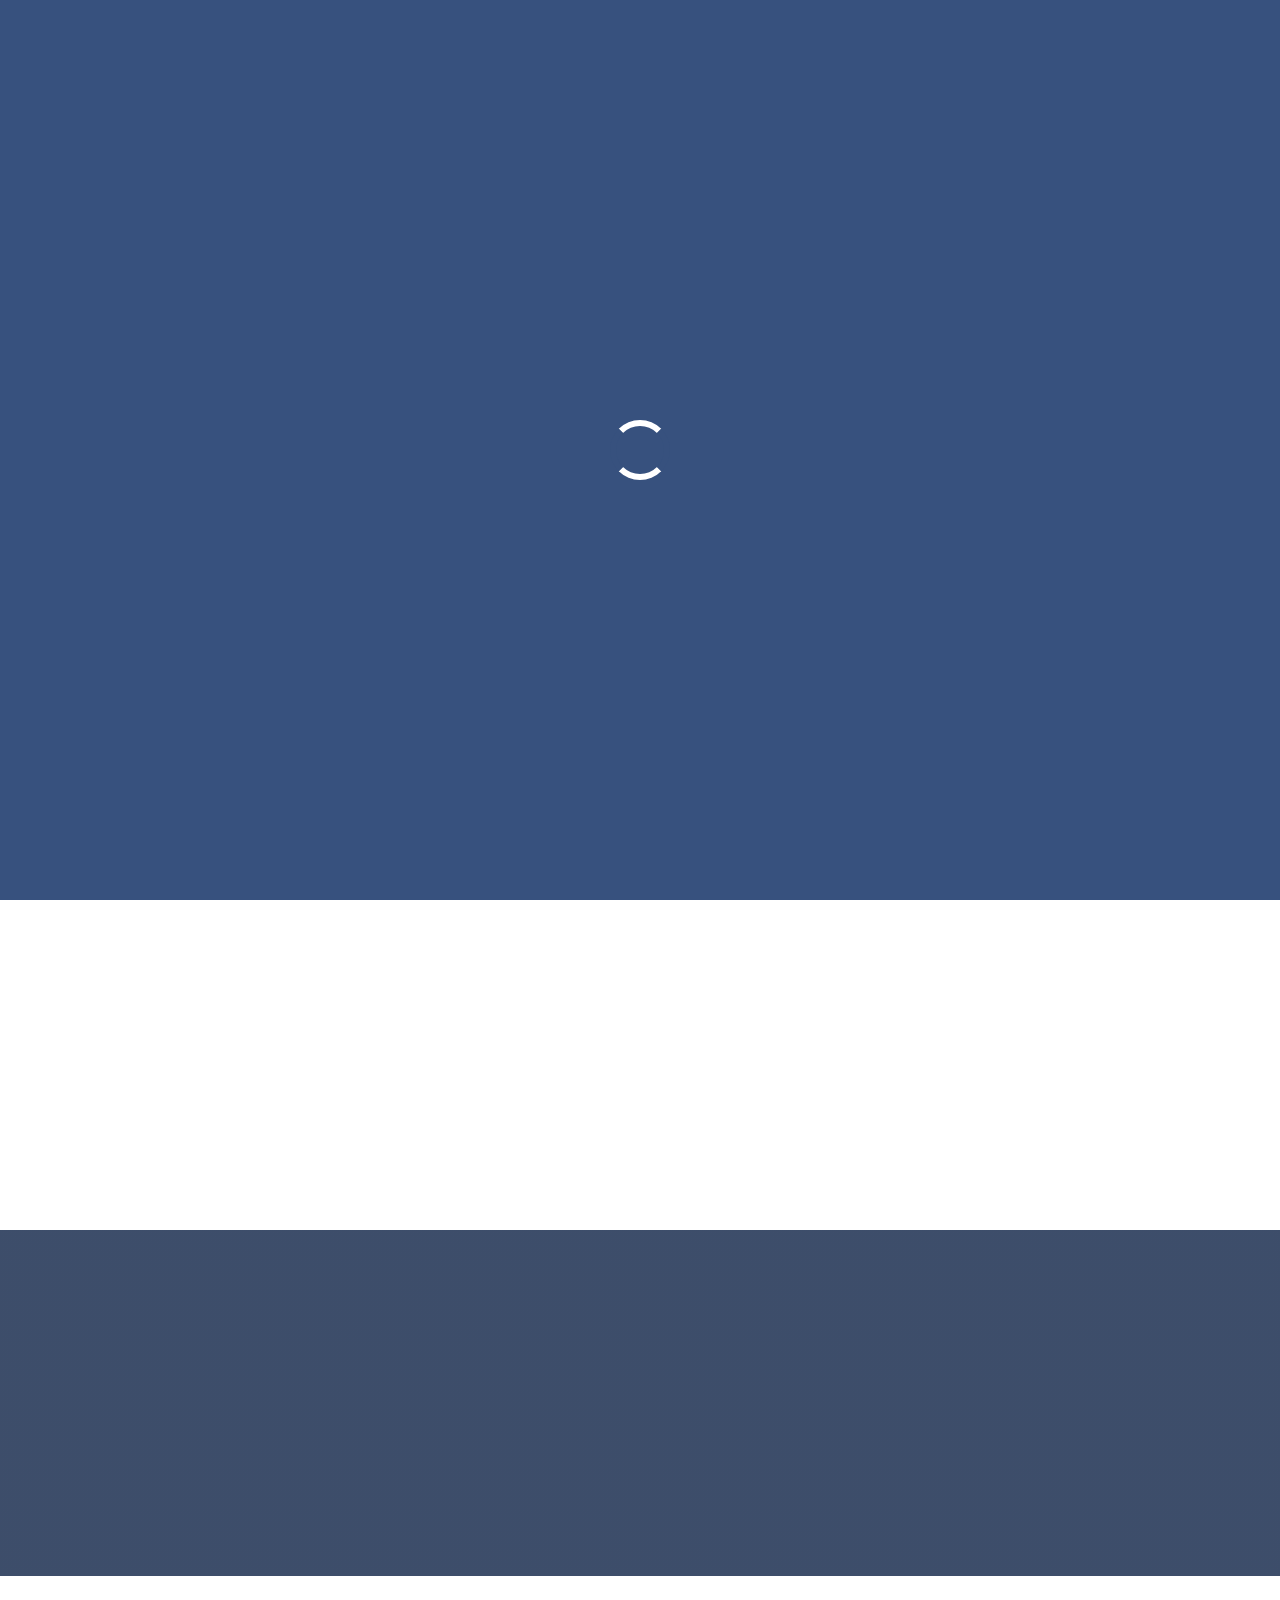
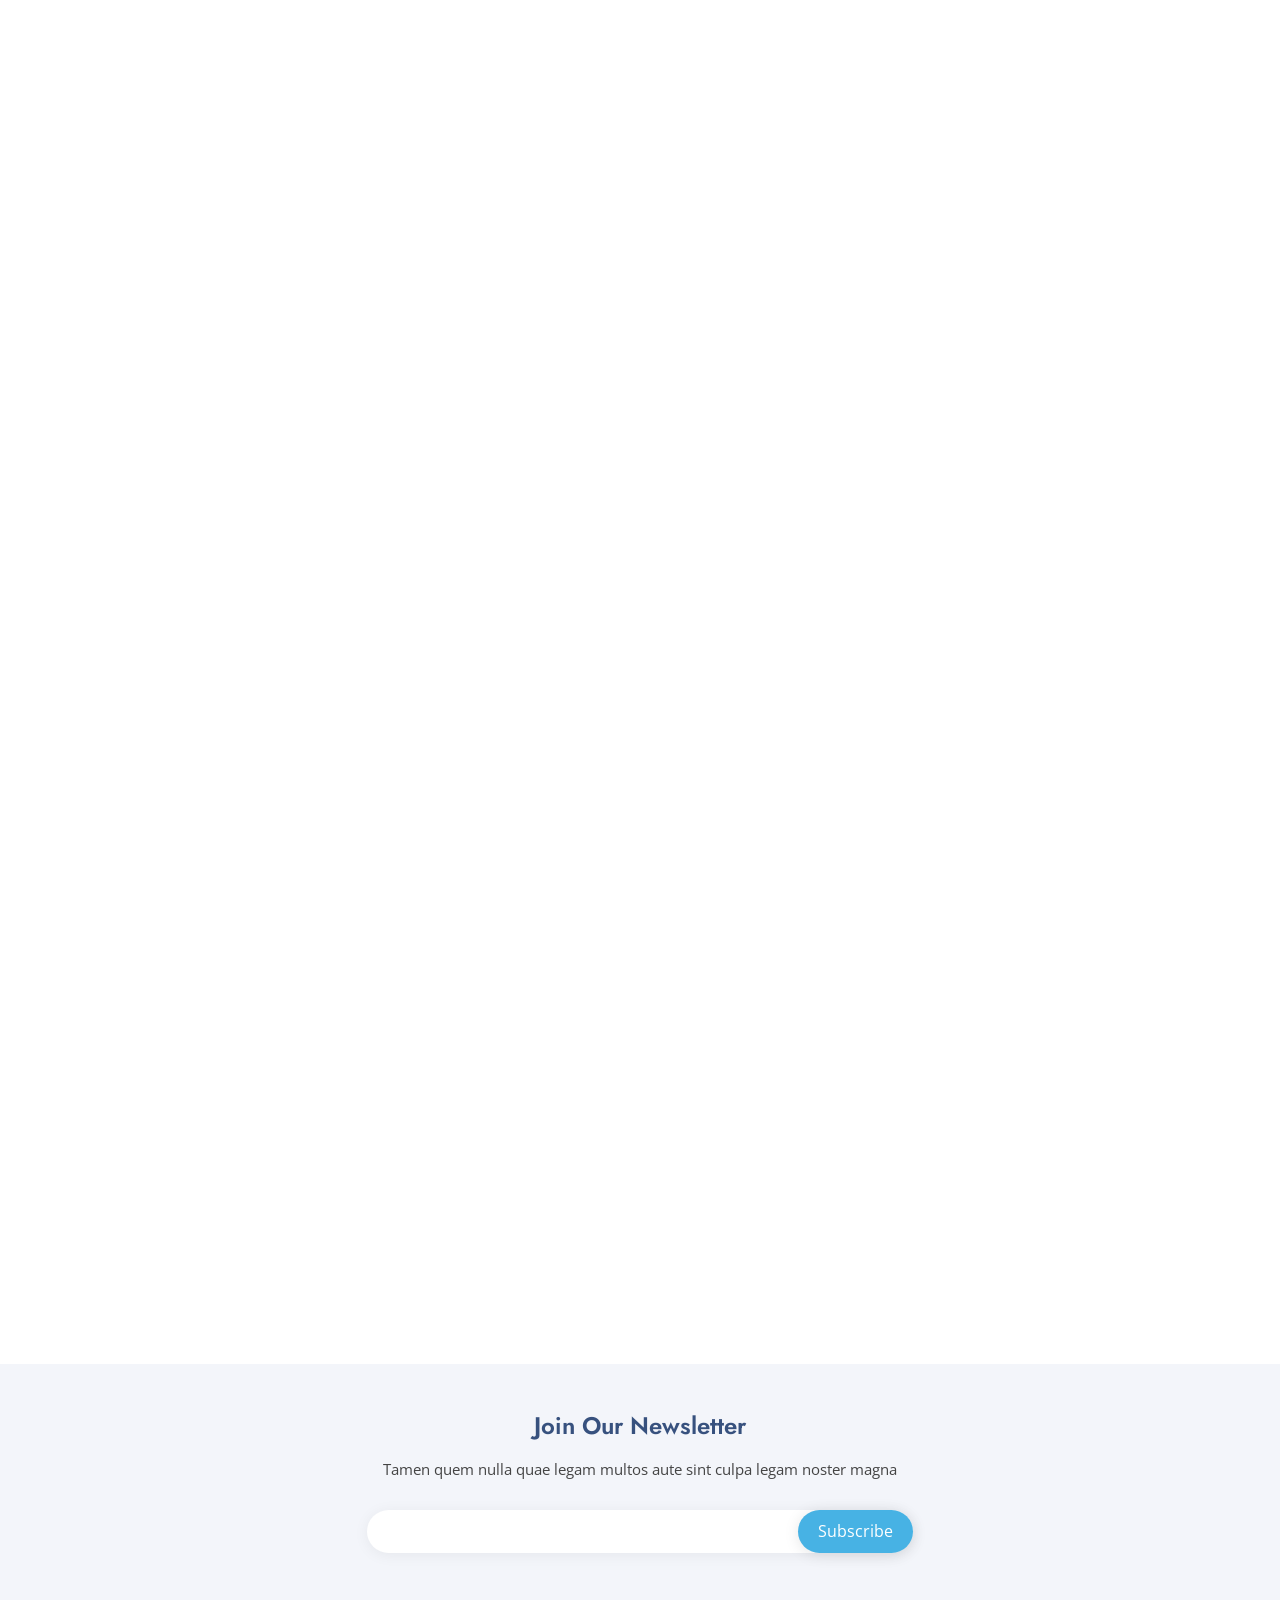
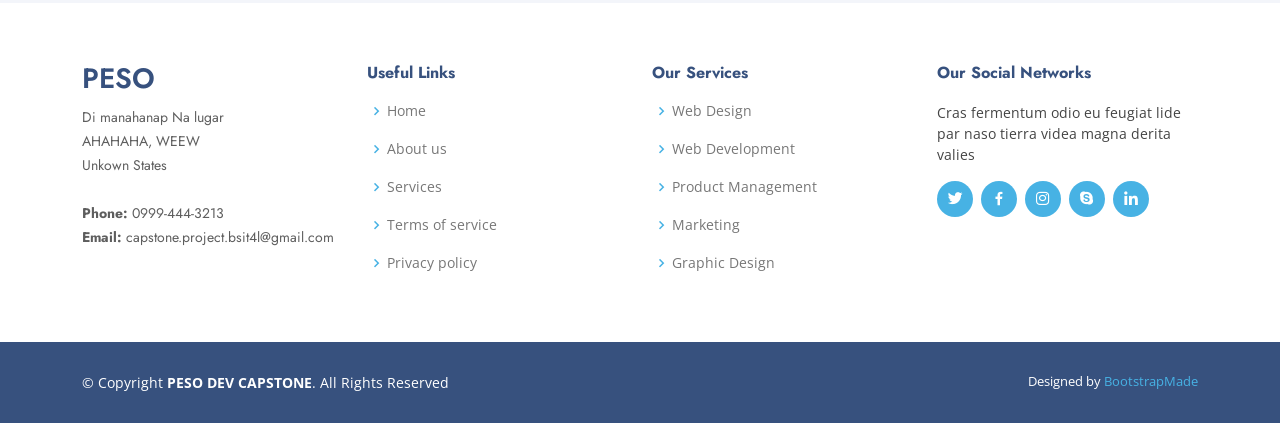
==== unavailable.html @ c83839ee "TestingPage Site Maintenance" ====
<!DOCTYPE html>
<html lang="en">

<head>
  <meta charset="utf-8">
  <meta content="width=device-width, initial-scale=1.0" name="viewport">

  <title>Peso Testing</title>
  <meta content="" name="description">
  <meta content="" name="keywords">

  <!-- Favicons -->
  <link href="assets/img/favicon.png" rel="icon">
  <link href="assets/img/apple-touch-icon.png" rel="apple-touch-icon">

  <!-- Google Fonts -->
  <link href="https://fonts.googleapis.com/css?family=Open+Sans:300,300i,400,400i,600,600i,700,700i|Jost:300,300i,400,400i,500,500i,600,600i,700,700i|Poppins:300,300i,400,400i,500,500i,600,600i,700,700i" rel="stylesheet">

  <!-- Vendor CSS Files -->
  <link href="assets/vendor/aos/aos.css" rel="stylesheet">
  <link href="assets/vendor/bootstrap/css/bootstrap.min.css" rel="stylesheet">
  <link href="assets/vendor/bootstrap-icons/bootstrap-icons.css" rel="stylesheet">
  <link href="assets/vendor/boxicons/css/boxicons.min.css" rel="stylesheet">
  <link href="assets/vendor/glightbox/css/glightbox.min.css" rel="stylesheet">
  <link href="assets/vendor/remixicon/remixicon.css" rel="stylesheet">
  <link href="assets/vendor/swiper/swiper-bundle.min.css" rel="stylesheet">

  <!-- Template Main CSS File -->
  <link href="assets/css/style.css" rel="stylesheet">

  <!-- =======================================================
  * Template Name: Arsha
  * Updated: Sep 18 2023 with Bootstrap v5.3.2
  * Template URL: https://bootstrapmade.com/arsha-free-bootstrap-html-template-corporate/
  * Author: BootstrapMade.com
  * License: https://bootstrapmade.com/license/
  ======================================================== -->
</head>

<body>

  <!-- ======= Header ======= -->
  <header id="header" class="fixed-top ">
    <div class="container d-flex align-items-center">

      <h1 class="logo me-auto"><a href="index.html">Peso Testing Ground</a></h1>
      <!-- Uncomment below if you prefer to use an image logo -->
      <!-- <a href="index.html" class="logo me-auto"><img src="assets/img/logo.png" alt="" class="img-fluid"></a>-->

      <nav id="navbar" class="navbar">
        <ul>
          <li><a class="nav-link scrollto active" href="#hero">Home</a></li>
          <li><a class="nav-link scrollto" href="#about">About</a></li>
          <li><a class="nav-link   scrollto" href="#portfolio">Portfolio</a></li>
          <li><a class="nav-link scrollto" href="#team">Team</a></li>
          <li><a class="getstarted scrollto" href="#about">Get Started</a></li>
        </ul>
        <i class="bi bi-list mobile-nav-toggle"></i>
      </nav><!-- .navbar -->

    </div>
  </header><!-- End Header -->

  <!-- ======= Hero Section ======= -->
  <section id="hero" class="d-flex align-items-center">

    <div class="container">
      <div class="row">
        <div class="col-lg-6 d-flex flex-column justify-content-center pt-4 pt-lg-0 order-2 order-lg-1" data-aos="fade-up" data-aos-delay="200">
          <h1>Better Solutions For Your Application</h1>
          <h2>Were Jobs Finds You</h2>
          <div class="d-flex justify-content-center justify-content-lg-start">
			<a href="assets/app/Peso.apk" class="btn-get-started scrollto">Download</a>
            <!-- <a href="https://www.youtube.com/watch?v=jDDaplaOz7Q" class="glightbox btn-watch-video"><i class="bi bi-play-circle"></i><span>Watch Video</span></a> -->
          </div>
        </div>
        <div class="col-lg-6 order-1 order-lg-2 hero-img" data-aos="zoom-in" data-aos-delay="200">
          <img src="assets/img/hero-img.png" class="img-fluid animated" alt="">
        </div>
      </div>
    </div>

  </section><!-- End Hero -->

  <main id="main">

    <!-- ======= Clients Section ======= -->
    <section id="clients" class="clients section-bg">
      <div class="container">

        <div class="row" data-aos="zoom-in">

          <div class="col-lg-2 col-md-4 col-6 d-flex align-items-center justify-content-center">
            <img src="assets/img/clients/client-1.png" class="img-fluid" alt="">
          </div>

          <div class="col-lg-2 col-md-4 col-6 d-flex align-items-center justify-content-center">
            <img src="assets/img/clients/client-2.png" class="img-fluid" alt="">
          </div>

          <div class="col-lg-2 col-md-4 col-6 d-flex align-items-center justify-content-center">
            <img src="assets/img/clients/client-3.png" class="img-fluid" alt="">
          </div>

          <div class="col-lg-2 col-md-4 col-6 d-flex align-items-center justify-content-center">
            <img src="assets/img/clients/client-4.png" class="img-fluid" alt="">
          </div>

          <div class="col-lg-2 col-md-4 col-6 d-flex align-items-center justify-content-center">
            <img src="assets/img/clients/client-5.png" class="img-fluid" alt="">
          </div>

          <div class="col-lg-2 col-md-4 col-6 d-flex align-items-center justify-content-center">
            <img src="assets/img/clients/client-6.png" class="img-fluid" alt="">
          </div>

        </div>

      </div>
    </section><!-- End Cliens Section -->

    <!-- ======= About Us Section ======= -->
    <section id="about" class="about">
      <div class="container" data-aos="fade-up">

        <div class="section-title">
          <h2>About Us</h2>
        </div>

        <div class="row content">
          <div class="col-lg-6">
            <p>
              Lorem ipsum dolor sit amet, consectetur adipiscing elit, sed do eiusmod tempor incididunt ut labore et dolore
              magna aliqua.
            </p>
            <ul>
              <li><i class="ri-check-double-line"></i> Ullamco laboris nisi ut aliquip ex ea commodo consequat</li>
              <li><i class="ri-check-double-line"></i> Duis aute irure dolor in reprehenderit in voluptate velit</li>
              <li><i class="ri-check-double-line"></i> Ullamco laboris nisi ut aliquip ex ea commodo consequat</li>
            </ul>
          </div>
          <div class="col-lg-6 pt-4 pt-lg-0">
            <p>
              Ullamco laboris nisi ut aliquip ex ea commodo consequat. Duis aute irure dolor in reprehenderit in voluptate
              velit esse cillum dolore eu fugiat nulla pariatur. Excepteur sint occaecat cupidatat non proident, sunt in
              culpa qui officia deserunt mollit anim id est laborum.
            </p>
            <a href="#" class="btn-learn-more">Learn More</a>
          </div>
        </div>

      </div>
    </section><!-- End About Us Section -->

    <!-- ======= Cta Section ======= -->
    <section id="cta" class="cta">
      <div class="container" data-aos="zoom-in">

        <div class="row">
          <div class="col-lg-9 text-center text-lg-start">
            <h3>Call To Action</h3>
            <p> Duis aute irure dolor in reprehenderit in voluptate velit esse cillum dolore eu fugiat nulla pariatur. Excepteur sint occaecat cupidatat non proident, sunt in culpa qui officia deserunt mollit anim id est laborum.</p>
          </div>
          <div class="col-lg-3 cta-btn-container text-center">
            <a class="cta-btn align-middle" href="#">Call To Action</a>
          </div>
        </div>

      </div>
    </section><!-- End Cta Section -->

    <!-- ======= Portfolio Section ======= -->
    <section id="portfolio" class="portfolio">
      <div class="container" data-aos="fade-up">

        <div class="section-title">
          <h2>Portfolio</h2>
          <p>Magnam dolores commodi suscipit. Necessitatibus eius consequatur ex aliquid fuga eum quidem. Sit sint consectetur velit. Quisquam quos quisquam cupiditate. Et nemo qui impedit suscipit alias ea. Quia fugiat sit in iste officiis commodi quidem hic quas.</p>
        </div>

        <ul id="portfolio-flters" class="d-flex justify-content-center" data-aos="fade-up" data-aos-delay="100">
          <li data-filter="*" class="filter-active">All</li>
          <li data-filter=".filter-app">App</li>
          <li data-filter=".filter-card">Card</li>
          <li data-filter=".filter-web">Web</li>
        </ul>

        <div class="row portfolio-container" data-aos="fade-up" data-aos-delay="200">

          <div class="col-lg-4 col-md-6 portfolio-item filter-app">
            <div class="portfolio-img"><img src="assets/img/portfolio/portfolio-1.jpg" class="img-fluid" alt=""></div>
            <div class="portfolio-info">
              <h4>Peso App</h4>
              <p>Peso App</p>
              <a href="assets/img/portfolio/portfolio-1.jpg" data-gallery="portfolioGallery" class="portfolio-lightbox preview-link" title="App 1"><i class="bx bx-plus"></i></a>
              <a href="portfolio-details.html" class="details-link" title="More Details"><i class="bx bx-link"></i></a>
            </div>
          </div>
        </div>

      </div>
    </section><!-- End Portfolio Section -->

    <!-- ======= Team Section ======= -->
    <section id="team" class="team section-bg">
      <div class="container" data-aos="fade-up">

        <div class="section-title">
          <h2>Developers</h2>
          <p>Magnam dolores commodi suscipit. Necessitatibus eius consequatur ex aliquid fuga eum quidem. Sit sint consectetur velit. Quisquam quos quisquam cupiditate. Et nemo qui impedit suscipit alias ea. Quia fugiat sit in iste officiis commodi quidem hic quas.</p>
        </div>

        <div class="row">

          <div class="col-lg-6" data-aos="zoom-in" data-aos-delay="100">
            <div class="member d-flex align-items-start">
              <div class="pic"><img src="assets/img/team/team-1.jpg" class="img-fluid" alt=""></div>
              <div class="member-info">
                <h4>Sponge Cola</h4>
                <span>Software Engineer</span>
                <p>Explicabo voluptatem mollitia et repellat qui dolorum quasi</p>
                <div class="social">
                  <a href=""><i class="ri-twitter-fill"></i></a>
                  <a href=""><i class="ri-facebook-fill"></i></a>
                  <a href=""><i class="ri-instagram-fill"></i></a>
                  <a href=""> <i class="ri-linkedin-box-fill"></i> </a>
                </div>
              </div>
            </div>
          </div>

          <div class="col-lg-6 mt-4 mt-lg-0" data-aos="zoom-in" data-aos-delay="200">
            <div class="member d-flex align-items-start">
              <div class="pic"><img src="assets/img/team/team-2.jpg" class="img-fluid" alt=""></div>
              <div class="member-info">
                <h4>Bob the Destroyer</h4>
                <span>Senior Developer</span>
                <p>Aut maiores voluptates amet et quis praesentium qui senda para</p>
                <div class="social">
                  <a href=""><i class="ri-twitter-fill"></i></a>
                  <a href=""><i class="ri-facebook-fill"></i></a>
                  <a href=""><i class="ri-instagram-fill"></i></a>
                  <a href=""> <i class="ri-linkedin-box-fill"></i> </a>
                </div>
              </div>
            </div>
          </div>

          <div class="col-lg-6 mt-4" data-aos="zoom-in" data-aos-delay="300">
            <div class="member d-flex align-items-start">
              <div class="pic"><img src="assets/img/team/team-3.jpg" class="img-fluid" alt=""></div>
              <div class="member-info">
                <h4>Big Green</h4>
                <span>System analyst</span>
                <p>Quisquam facilis cum velit laborum corrupti fuga rerum quia</p>
                <div class="social">
                  <a href=""><i class="ri-twitter-fill"></i></a>
                  <a href=""><i class="ri-facebook-fill"></i></a>
                  <a href=""><i class="ri-instagram-fill"></i></a>
                  <a href=""> <i class="ri-linkedin-box-fill"></i> </a>
                </div>
              </div>
            </div>
          </div>

          <div class="col-lg-6 mt-4" data-aos="zoom-in" data-aos-delay="400">
            <div class="member d-flex align-items-start">
              <div class="pic"><img src="assets/img/team/team-4.jpg" class="img-fluid" alt=""></div>
              <div class="member-info">
                <h4>Pan Desal</h4>
                <span>Chief Technology Officer</span>
                <p>Dolorum tempora officiis odit laborum officiis et et accusamus</p>
                <div class="social">
                  <a href=""><i class="ri-twitter-fill"></i></a>
                  <a href=""><i class="ri-facebook-fill"></i></a>
                  <a href=""><i class="ri-instagram-fill"></i></a>
                  <a href=""> <i class="ri-linkedin-box-fill"></i> </a>
                </div>
              </div>
            </div>
          </div>

        </div>

      </div>
    </section><!-- End Team Section -->

  </main><!-- End #main -->

  <!-- ======= Footer ======= -->
  <footer id="footer">

    <div class="footer-newsletter">
      <div class="container">
        <div class="row justify-content-center">
          <div class="col-lg-6">
            <h4>Join Our Newsletter</h4>
            <p>Tamen quem nulla quae legam multos aute sint culpa legam noster magna</p>
            <form action="" method="post">
              <input type="email" name="email"><input type="submit" value="Subscribe">
            </form>
          </div>
        </div>
      </div>
    </div>

    <div class="footer-top">
      <div class="container">
        <div class="row">

          <div class="col-lg-3 col-md-6 footer-contact">
            <h3>Peso</h3>
            <p>
              Di manahanap Na lugar <br>
			  AHAHAHA, WEEW<br>
              Unkown States <br><br>
              <strong>Phone:</strong> 0999-444-3213<br>
              <strong>Email:</strong> capstone.project.bsit4l@gmail.com<br>
            </p>
          </div>

          <div class="col-lg-3 col-md-6 footer-links">
            <h4>Useful Links</h4>
            <ul>
              <li><i class="bx bx-chevron-right"></i> <a href="#">Home</a></li>
              <li><i class="bx bx-chevron-right"></i> <a href="#">About us</a></li>
              <li><i class="bx bx-chevron-right"></i> <a href="#">Services</a></li>
              <li><i class="bx bx-chevron-right"></i> <a href="#">Terms of service</a></li>
              <li><i class="bx bx-chevron-right"></i> <a href="#">Privacy policy</a></li>
            </ul>
          </div>

          <div class="col-lg-3 col-md-6 footer-links">
            <h4>Our Services</h4>
            <ul>
              <li><i class="bx bx-chevron-right"></i> <a href="#">Web Design</a></li>
              <li><i class="bx bx-chevron-right"></i> <a href="#">Web Development</a></li>
              <li><i class="bx bx-chevron-right"></i> <a href="#">Product Management</a></li>
              <li><i class="bx bx-chevron-right"></i> <a href="#">Marketing</a></li>
              <li><i class="bx bx-chevron-right"></i> <a href="#">Graphic Design</a></li>
            </ul>
          </div>

          <div class="col-lg-3 col-md-6 footer-links">
            <h4>Our Social Networks</h4>
            <p>Cras fermentum odio eu feugiat lide par naso tierra videa magna derita valies</p>
            <div class="social-links mt-3">
              <a href="#" class="twitter"><i class="bx bxl-twitter"></i></a>
              <a href="#" class="facebook"><i class="bx bxl-facebook"></i></a>
              <a href="#" class="instagram"><i class="bx bxl-instagram"></i></a>
              <a href="#" class="google-plus"><i class="bx bxl-skype"></i></a>
              <a href="#" class="linkedin"><i class="bx bxl-linkedin"></i></a>
            </div>
          </div>

        </div>
      </div>
    </div>

    <div class="container footer-bottom clearfix">
      <div class="copyright">
        &copy; Copyright <strong><span>PESO DEV CAPSTONE</span></strong>. All Rights Reserved
      </div>
      <div class="credits">
        <!-- All the links in the footer should remain intact. -->
        <!-- You can delete the links only if you purchased the pro version. -->
        <!-- Licensing information: https://bootstrapmade.com/license/ -->
        <!-- Purchase the pro version with working PHP/AJAX contact form: https://bootstrapmade.com/arsha-free-bootstrap-html-template-corporate/ -->
        Designed by <a href="https://bootstrapmade.com/">BootstrapMade</a>
      </div>
    </div>
  </footer><!-- End Footer -->

  <div id="preloader"></div>
  <a href="#" class="back-to-top d-flex align-items-center justify-content-center"><i class="bi bi-arrow-up-short"></i></a>

  <!-- Vendor JS Files -->
  <script src="assets/vendor/aos/aos.js"></script>
  <script src="assets/vendor/bootstrap/js/bootstrap.bundle.min.js"></script>
  <script src="assets/vendor/glightbox/js/glightbox.min.js"></script>
  <script src="assets/vendor/isotope-layout/isotope.pkgd.min.js"></script>
  <script src="assets/vendor/swiper/swiper-bundle.min.js"></script>
  <script src="assets/vendor/waypoints/noframework.waypoints.js"></script>
  <script src="assets/vendor/php-email-form/validate.js"></script>

  <!-- Template Main JS File -->
  <script src="assets/js/main.js"></script>

</body>

</html>
---- assets/css/style.css ----
/**
* Template Name: Arsha
* Updated: Sep 18 2023 with Bootstrap v5.3.2
* Template URL: https://bootstrapmade.com/arsha-free-bootstrap-html-template-corporate/
* Author: BootstrapMade.com
* License: https://bootstrapmade.com/license/
*/

/*--------------------------------------------------------------
# General
--------------------------------------------------------------*/
body {
  font-family: "Open Sans", sans-serif;
  color: #444444;
}

a {
  color: #47b2e4;
  text-decoration: none;
}

a:hover {
  color: #73c5eb;
  text-decoration: none;
}

h1,
h2,
h3,
h4,
h5,
h6 {
  font-family: "Jost", sans-serif;
}

/*--------------------------------------------------------------
# Preloader
--------------------------------------------------------------*/
#preloader {
  position: fixed;
  top: 0;
  left: 0;
  right: 0;
  bottom: 0;
  z-index: 9999;
  overflow: hidden;
  background: #37517e;
}

#preloader:before {
  content: "";
  position: fixed;
  top: calc(50% - 30px);
  left: calc(50% - 30px);
  border: 6px solid #37517e;
  border-top-color: #fff;
  border-bottom-color: #fff;
  border-radius: 50%;
  width: 60px;
  height: 60px;
  animation: animate-preloader 1s linear infinite;
}

@keyframes animate-preloader {
  0% {
    transform: rotate(0deg);
  }

  100% {
    transform: rotate(360deg);
  }
}

/*--------------------------------------------------------------
# Back to top button
--------------------------------------------------------------*/
.back-to-top {
  position: fixed;
  visibility: hidden;
  opacity: 0;
  right: 15px;
  bottom: 15px;
  z-index: 996;
  background: #47b2e4;
  width: 40px;
  height: 40px;
  border-radius: 50px;
  transition: all 0.4s;
}

.back-to-top i {
  font-size: 24px;
  color: #fff;
  line-height: 0;
}

.back-to-top:hover {
  background: #6bc1e9;
  color: #fff;
}

.back-to-top.active {
  visibility: visible;
  opacity: 1;
}

/*--------------------------------------------------------------
# Header
--------------------------------------------------------------*/
#header {
  transition: all 0.5s;
  z-index: 997;
  padding: 15px 0;
}

#header.header-scrolled,
#header.header-inner-pages {
  background: rgba(40, 58, 90, 0.9);
}

#header .logo {
  font-size: 30px;
  margin: 0;
  padding: 0;
  line-height: 1;
  font-weight: 500;
  letter-spacing: 2px;
  text-transform: uppercase;
}

#header .logo a {
  color: #fff;
}

#header .logo img {
  max-height: 40px;
}

/*--------------------------------------------------------------
# Navigation Menu
--------------------------------------------------------------*/
/**
* Desktop Navigation 
*/
.navbar {
  padding: 0;
}

.navbar ul {
  margin: 0;
  padding: 0;
  display: flex;
  list-style: none;
  align-items: center;
}

.navbar li {
  position: relative;
}

.navbar a,
.navbar a:focus {
  display: flex;
  align-items: center;
  justify-content: space-between;
  padding: 10px 0 10px 30px;
  font-size: 15px;
  font-weight: 500;
  color: #fff;
  white-space: nowrap;
  transition: 0.3s;
}

.navbar a i,
.navbar a:focus i {
  font-size: 12px;
  line-height: 0;
  margin-left: 5px;
}

.navbar a:hover,
.navbar .active,
.navbar .active:focus,
.navbar li:hover>a {
  color: #47b2e4;
}

.navbar .getstarted,
.navbar .getstarted:focus {
  padding: 8px 20px;
  margin-left: 30px;
  border-radius: 50px;
  color: #fff;
  font-size: 14px;
  border: 2px solid #47b2e4;
  font-weight: 600;
}

.navbar .getstarted:hover,
.navbar .getstarted:focus:hover {
  color: #fff;
  background: #31a9e1;
}

.navbar .dropdown ul {
  display: block;
  position: absolute;
  left: 14px;
  top: calc(100% + 30px);
  margin: 0;
  padding: 10px 0;
  z-index: 99;
  opacity: 0;
  visibility: hidden;
  background: #fff;
  box-shadow: 0px 0px 30px rgba(127, 137, 161, 0.25);
  transition: 0.3s;
  border-radius: 4px;
}

.navbar .dropdown ul li {
  min-width: 200px;
}

.navbar .dropdown ul a {
  padding: 10px 20px;
  font-size: 14px;
  text-transform: none;
  font-weight: 500;
  color: #0c3c53;
}

.navbar .dropdown ul a i {
  font-size: 12px;
}

.navbar .dropdown ul a:hover,
.navbar .dropdown ul .active:hover,
.navbar .dropdown ul li:hover>a {
  color: #47b2e4;
}

.navbar .dropdown:hover>ul {
  opacity: 1;
  top: 100%;
  visibility: visible;
}

.navbar .dropdown .dropdown ul {
  top: 0;
  left: calc(100% - 30px);
  visibility: hidden;
}

.navbar .dropdown .dropdown:hover>ul {
  opacity: 1;
  top: 0;
  left: 100%;
  visibility: visible;
}

@media (max-width: 1366px) {
  .navbar .dropdown .dropdown ul {
    left: -90%;
  }

  .navbar .dropdown .dropdown:hover>ul {
    left: -100%;
  }
}

/**
* Mobile Navigation 
*/
.mobile-nav-toggle {
  color: #fff;
  font-size: 28px;
  cursor: pointer;
  display: none;
  line-height: 0;
  transition: 0.5s;
}

.mobile-nav-toggle.bi-x {
  color: #fff;
}

@media (max-width: 991px) {
  .mobile-nav-toggle {
    display: block;
  }

  .navbar ul {
    display: none;
  }
}

.navbar-mobile {
  position: fixed;
  overflow: hidden;
  top: 0;
  right: 0;
  left: 0;
  bottom: 0;
  background: rgba(40, 58, 90, 0.9);
  transition: 0.3s;
  z-index: 999;
}

.navbar-mobile .mobile-nav-toggle {
  position: absolute;
  top: 15px;
  right: 15px;
}

.navbar-mobile ul {
  display: block;
  position: absolute;
  top: 55px;
  right: 15px;
  bottom: 15px;
  left: 15px;
  padding: 10px 0;
  border-radius: 10px;
  background-color: #fff;
  overflow-y: auto;
  transition: 0.3s;
}

.navbar-mobile a,
.navbar-mobile a:focus {
  padding: 10px 20px;
  font-size: 15px;
  color: #37517e;
}

.navbar-mobile a:hover,
.navbar-mobile .active,
.navbar-mobile li:hover>a {
  color: #47b2e4;
}

.navbar-mobile .getstarted,
.navbar-mobile .getstarted:focus {
  margin: 15px;
  color: #37517e;
}

.navbar-mobile .dropdown ul {
  position: static;
  display: none;
  margin: 10px 20px;
  padding: 10px 0;
  z-index: 99;
  opacity: 1;
  visibility: visible;
  background: #fff;
  box-shadow: 0px 0px 30px rgba(127, 137, 161, 0.25);
}

.navbar-mobile .dropdown ul li {
  min-width: 200px;
}

.navbar-mobile .dropdown ul a {
  padding: 10px 20px;
}

.navbar-mobile .dropdown ul a i {
  font-size: 12px;
}

.navbar-mobile .dropdown ul a:hover,
.navbar-mobile .dropdown ul .active:hover,
.navbar-mobile .dropdown ul li:hover>a {
  color: #47b2e4;
}

.navbar-mobile .dropdown>.dropdown-active {
  display: block;
  visibility: visible !important;
}

/*--------------------------------------------------------------
# Hero Section
--------------------------------------------------------------*/
#hero {
  width: 100%;
  height: 80vh;
  background: #37517e;
}

#hero .container {
  padding-top: 72px;
}

#hero h1 {
  margin: 0 0 10px 0;
  font-size: 48px;
  font-weight: 700;
  line-height: 56px;
  color: #fff;
}

#hero h2 {
  color: rgba(255, 255, 255, 0.6);
  margin-bottom: 50px;
  font-size: 24px;
}

#hero .btn-get-started {
  font-family: "Jost", sans-serif;
  font-weight: 500;
  font-size: 16px;
  letter-spacing: 1px;
  display: inline-block;
  padding: 10px 28px 11px 28px;
  border-radius: 50px;
  transition: 0.5s;
  margin: 10px 0 0 0;
  color: #fff;
  background: #47b2e4;
}

#hero .btn-get-started:hover {
  background: #209dd8;
}

#hero .btn-watch-video {
  font-size: 16px;
  display: flex;
  align-items: center;
  transition: 0.5s;
  margin: 10px 0 0 25px;
  color: #fff;
  line-height: 1;
}

#hero .btn-watch-video i {
  line-height: 0;
  color: #fff;
  font-size: 32px;
  transition: 0.3s;
  margin-right: 8px;
}

#hero .btn-watch-video:hover i {
  color: #47b2e4;
}

#hero .animated {
  animation: up-down 2s ease-in-out infinite alternate-reverse both;
}

@media (max-width: 991px) {
  #hero {
    height: 100vh;
    text-align: center;
  }

  #hero .animated {
    animation: none;
  }

  #hero .hero-img {
    text-align: center;
  }

  #hero .hero-img img {
    width: 50%;
  }
}

@media (max-width: 768px) {
  #hero h1 {
    font-size: 28px;
    line-height: 36px;
  }

  #hero h2 {
    font-size: 18px;
    line-height: 24px;
    margin-bottom: 30px;
  }

  #hero .hero-img img {
    width: 70%;
  }
}

@media (max-width: 575px) {
  #hero .hero-img img {
    width: 80%;
  }

  #hero .btn-get-started {
    font-size: 16px;
    padding: 10px 24px 11px 24px;
  }
}

@keyframes up-down {
  0% {
    transform: translateY(10px);
  }

  100% {
    transform: translateY(-10px);
  }
}

/*--------------------------------------------------------------
# Sections General
--------------------------------------------------------------*/
section {
  padding: 60px 0;
  overflow: hidden;
}

.section-bg {
  background-color: #fff;
}

.section-title {
  text-align: center;
  padding-bottom: 30px;
}

.section-title h2 {
  font-size: 32px;
  font-weight: bold;
  text-transform: uppercase;
  margin-bottom: 20px;
  padding-bottom: 20px;
  position: relative;
  color: #37517e;
}

.section-title h2::before {
  content: "";
  position: absolute;
  display: block;
  width: 120px;
  height: 1px;
  background: #ddd;
  bottom: 1px;
  left: calc(50% - 60px);
}

.section-title h2::after {
  content: "";
  position: absolute;
  display: block;
  width: 40px;
  height: 3px;
  background: #47b2e4;
  bottom: 0;
  left: calc(50% - 20px);
}

.section-title p {
  margin-bottom: 0;
}

/*--------------------------------------------------------------
# Clients
--------------------------------------------------------------*/
.clients {
  padding: 12px 0;
  text-align: center;
}

.clients img {
  max-width: 45%;
  transition: all 0.4s ease-in-out;
  display: inline-block;
  padding: 15px 0;
  filter: grayscale(100);
}

.clients img:hover {
  filter: none;
  transform: scale(1.1);
}

@media (max-width: 768px) {
  .clients img {
    max-width: 40%;
  }
}

/*--------------------------------------------------------------
# About Us
--------------------------------------------------------------*/
.about .content h3 {
  font-weight: 600;
  font-size: 26px;
}

.about .content ul {
  list-style: none;
  padding: 0;
}

.about .content ul li {
  padding-left: 28px;
  position: relative;
}

.about .content ul li+li {
  margin-top: 10px;
}

.about .content ul i {
  position: absolute;
  left: 0;
  top: 2px;
  font-size: 20px;
  color: #47b2e4;
  line-height: 1;
}

.about .content p:last-child {
  margin-bottom: 0;
}

.about .content .btn-learn-more {
  font-family: "Poppins", sans-serif;
  font-weight: 500;
  font-size: 14px;
  letter-spacing: 1px;
  display: inline-block;
  padding: 12px 32px;
  border-radius: 4px;
  transition: 0.3s;
  line-height: 1;
  color: #47b2e4;
  animation-delay: 0.8s;
  margin-top: 6px;
  border: 2px solid #47b2e4;
}

.about .content .btn-learn-more:hover {
  background: #47b2e4;
  color: #fff;
  text-decoration: none;
}

/*--------------------------------------------------------------
# Why Us
--------------------------------------------------------------*/
.why-us .content {
  padding: 60px 100px 0 100px;
}

.why-us .content h3 {
  font-weight: 400;
  font-size: 34px;
  color: #37517e;
}

.why-us .content h4 {
  font-size: 20px;
  font-weight: 700;
  margin-top: 5px;
}

.why-us .content p {
  font-size: 15px;
  color: #848484;
}

.why-us .img {
  background-size: contain;
  background-repeat: no-repeat;
  background-position: center center;
}

.why-us .accordion-list {
  padding: 0 100px 60px 100px;
}

.why-us .accordion-list ul {
  padding: 0;
  list-style: none;
}

.why-us .accordion-list li+li {
  margin-top: 15px;
}

.why-us .accordion-list li {
  padding: 20px;
  background: #fff;
  border-radius: 4px;
}

.why-us .accordion-list a {
  display: block;
  position: relative;
  font-family: "Poppins", sans-serif;
  font-size: 16px;
  line-height: 24px;
  font-weight: 500;
  padding-right: 30px;
  outline: none;
  cursor: pointer;
}

.why-us .accordion-list span {
  color: #47b2e4;
  font-weight: 600;
  font-size: 18px;
  padding-right: 10px;
}

.why-us .accordion-list i {
  font-size: 24px;
  position: absolute;
  right: 0;
  top: 0;
}

.why-us .accordion-list p {
  margin-bottom: 0;
  padding: 10px 0 0 0;
}

.why-us .accordion-list .icon-show {
  display: none;
}

.why-us .accordion-list a.collapsed {
  color: #343a40;
}

.why-us .accordion-list a.collapsed:hover {
  color: #47b2e4;
}

.why-us .accordion-list a.collapsed .icon-show {
  display: inline-block;
}

.why-us .accordion-list a.collapsed .icon-close {
  display: none;
}

@media (max-width: 1024px) {

  .why-us .content,
  .why-us .accordion-list {
    padding-left: 0;
    padding-right: 0;
  }
}

@media (max-width: 992px) {
  .why-us .img {
    min-height: 400px;
  }

  .why-us .content {
    padding-top: 30px;
  }

  .why-us .accordion-list {
    padding-bottom: 30px;
  }
}

@media (max-width: 575px) {
  .why-us .img {
    min-height: 200px;
  }
}

/*--------------------------------------------------------------
# Skills
--------------------------------------------------------------*/
.skills .content h3 {
  font-weight: 700;
  font-size: 32px;
  color: #37517e;
  font-family: "Poppins", sans-serif;
}

.skills .content ul {
  list-style: none;
  padding: 0;
}

.skills .content ul li {
  padding-bottom: 10px;
}

.skills .content ul i {
  font-size: 20px;
  padding-right: 4px;
  color: #47b2e4;
}

.skills .content p:last-child {
  margin-bottom: 0;
}

.skills .progress {
  height: 60px;
  display: block;
  background: none;
  border-radius: 0;
}

.skills .progress .skill {
  padding: 0;
  margin: 0 0 6px 0;
  text-transform: uppercase;
  display: block;
  font-weight: 600;
  font-family: "Poppins", sans-serif;
  color: #37517e;
}

.skills .progress .skill .val {
  float: right;
  font-style: normal;
}

.skills .progress-bar-wrap {
  background: #e8edf5;
  height: 10px;
}

.skills .progress-bar {
  width: 1px;
  height: 10px;
  transition: 0.9s;
  background-color: #4668a2;
}

/*--------------------------------------------------------------
# Services
--------------------------------------------------------------*/
.services .icon-box {
  box-shadow: 0px 0 25px 0 rgba(0, 0, 0, 0.1);
  padding: 50px 30px;
  transition: all ease-in-out 0.4s;
  background: #fff;
}

.services .icon-box .icon {
  margin-bottom: 10px;
}

.services .icon-box .icon i {
  color: #47b2e4;
  font-size: 36px;
  transition: 0.3s;
}

.services .icon-box h4 {
  font-weight: 500;
  margin-bottom: 15px;
  font-size: 24px;
}

.services .icon-box h4 a {
  color: #37517e;
  transition: ease-in-out 0.3s;
}

.services .icon-box p {
  line-height: 24px;
  font-size: 14px;
  margin-bottom: 0;
}

.services .icon-box:hover {
  transform: translateY(-10px);
}

.services .icon-box:hover h4 a {
  color: #47b2e4;
}

/*--------------------------------------------------------------
# Cta
--------------------------------------------------------------*/
.cta {
  background: linear-gradient(rgba(40, 58, 90, 0.9), rgba(40, 58, 90, 0.9)), url("../img/cta-bg.jpg") fixed center center;
  background-size: cover;
  padding: 120px 0;
}

.cta h3 {
  color: #fff;
  font-size: 28px;
  font-weight: 700;
}

.cta p {
  color: #fff;
}

.cta .cta-btn {
  font-family: "Jost", sans-serif;
  font-weight: 500;
  font-size: 16px;
  letter-spacing: 1px;
  display: inline-block;
  padding: 12px 40px;
  border-radius: 50px;
  transition: 0.5s;
  margin: 10px;
  border: 2px solid #fff;
  color: #fff;
}

.cta .cta-btn:hover {
  background: #47b2e4;
  border: 2px solid #47b2e4;
}

@media (max-width: 1024px) {
  .cta {
    background-attachment: scroll;
  }
}

@media (min-width: 769px) {
  .cta .cta-btn-container {
    display: flex;
    align-items: center;
    justify-content: flex-end;
  }
}

/*--------------------------------------------------------------
# Portfolio
--------------------------------------------------------------*/
.portfolio #portfolio-flters {
  list-style: none;
  margin-bottom: 20px;
}

.portfolio #portfolio-flters li {
  cursor: pointer;
  display: inline-block;
  margin: 10px 5px;
  font-size: 15px;
  font-weight: 500;
  line-height: 1;
  color: #444444;
  transition: all 0.3s;
  padding: 8px 20px;
  border-radius: 50px;
  font-family: "Poppins", sans-serif;
}

.portfolio #portfolio-flters li:hover,
.portfolio #portfolio-flters li.filter-active {
  background: #47b2e4;
  color: #fff;
}

.portfolio .portfolio-item {
  margin-bottom: 30px;
}

.portfolio .portfolio-item .portfolio-img {
  overflow: hidden;
}

.portfolio .portfolio-item .portfolio-img img {
  transition: all 0.6s;
}

.portfolio .portfolio-item .portfolio-info {
  opacity: 0;
  position: absolute;
  left: 15px;
  bottom: 0;
  z-index: 3;
  right: 15px;
  transition: all 0.3s;
  background: rgba(55, 81, 126, 0.8);
  padding: 10px 15px;
}

.portfolio .portfolio-item .portfolio-info h4 {
  font-size: 18px;
  color: #fff;
  font-weight: 600;
  color: #fff;
  margin-bottom: 0px;
}

.portfolio .portfolio-item .portfolio-info p {
  color: #f9fcfe;
  font-size: 14px;
  margin-bottom: 0;
}

.portfolio .portfolio-item .portfolio-info .preview-link,
.portfolio .portfolio-item .portfolio-info .details-link {
  position: absolute;
  right: 40px;
  font-size: 24px;
  top: calc(50% - 18px);
  color: #fff;
  transition: 0.3s;
}

.portfolio .portfolio-item .portfolio-info .preview-link:hover,
.portfolio .portfolio-item .portfolio-info .details-link:hover {
  color: #47b2e4;
}

.portfolio .portfolio-item .portfolio-info .details-link {
  right: 10px;
}

.portfolio .portfolio-item:hover .portfolio-img img {
  transform: scale(1.15);
}

.portfolio .portfolio-item:hover .portfolio-info {
  opacity: 1;
}

/*--------------------------------------------------------------
# Portfolio Details
--------------------------------------------------------------*/
.portfolio-details {
  padding-top: 40px;
}

.portfolio-details .portfolio-details-slider img {
  width: 100%;
}

.portfolio-details .portfolio-details-slider .swiper-pagination {
  margin-top: 20px;
  position: relative;
}

.portfolio-details .portfolio-details-slider .swiper-pagination .swiper-pagination-bullet {
  width: 12px;
  height: 12px;
  background-color: #fff;
  opacity: 1;
  border: 1px solid #47b2e4;
}

.portfolio-details .portfolio-details-slider .swiper-pagination .swiper-pagination-bullet-active {
  background-color: #47b2e4;
}

.portfolio-details .portfolio-info {
  padding: 30px;
  box-shadow: 0px 0 30px rgba(55, 81, 126, 0.08);
}

.portfolio-details .portfolio-info h3 {
  font-size: 22px;
  font-weight: 700;
  margin-bottom: 20px;
  padding-bottom: 20px;
  border-bottom: 1px solid #eee;
}

.portfolio-details .portfolio-info ul {
  list-style: none;
  padding: 0;
  font-size: 15px;
}

.portfolio-details .portfolio-info ul li+li {
  margin-top: 10px;
}

.portfolio-details .portfolio-description {
  padding-top: 30px;
}

.portfolio-details .portfolio-description h2 {
  font-size: 26px;
  font-weight: 700;
  margin-bottom: 20px;
}

.portfolio-details .portfolio-description p {
  padding: 0;
}

/*--------------------------------------------------------------
# Team
--------------------------------------------------------------*/
.team .member {
  position: relative;
  box-shadow: 0px 2px 15px rgba(0, 0, 0, 0.1);
  padding: 30px;
  border-radius: 5px;
  background: #fff;
  transition: 0.5s;
  height: 100%;
}

.team .member .pic {
  overflow: hidden;
  width: 180px;
  border-radius: 50%;
}

.team .member .pic img {
  transition: ease-in-out 0.3s;
}

.team .member:hover {
  transform: translateY(-10px);
}

.team .member .member-info {
  padding-left: 30px;
}

.team .member h4 {
  font-weight: 700;
  margin-bottom: 5px;
  font-size: 20px;
  color: #37517e;
}

.team .member span {
  display: block;
  font-size: 15px;
  padding-bottom: 10px;
  position: relative;
  font-weight: 500;
}

.team .member span::after {
  content: "";
  position: absolute;
  display: block;
  width: 50px;
  height: 1px;
  background: #cbd6e9;
  bottom: 0;
  left: 0;
}

.team .member p {
  margin: 10px 0 0 0;
  font-size: 14px;
}

.team .member .social {
  margin-top: 12px;
  display: flex;
  align-items: center;
  justify-content: flex-start;
}

.team .member .social a {
  transition: ease-in-out 0.3s;
  display: flex;
  align-items: center;
  justify-content: center;
  border-radius: 50px;
  width: 32px;
  height: 32px;
  background: #eff2f8;
}

.team .member .social a i {
  color: #37517e;
  font-size: 16px;
  margin: 0 2px;
}

.team .member .social a:hover {
  background: #47b2e4;
}

.team .member .social a:hover i {
  color: #fff;
}

.team .member .social a+a {
  margin-left: 8px;
}

/*--------------------------------------------------------------
# Pricing
--------------------------------------------------------------*/
.pricing .row {
  padding-top: 40px;
}

.pricing .box {
  padding: 60px 40px;
  box-shadow: 0 3px 20px -2px rgba(20, 45, 100, 0.1);
  background: #fff;
  height: 100%;
  border-top: 4px solid #fff;
  border-radius: 5px;
}

.pricing h3 {
  font-weight: 500;
  margin-bottom: 15px;
  font-size: 20px;
  color: #37517e;
}

.pricing h4 {
  font-size: 48px;
  color: #37517e;
  font-weight: 400;
  font-family: "Jost", sans-serif;
  margin-bottom: 25px;
}

.pricing h4 sup {
  font-size: 28px;
}

.pricing h4 span {
  color: #47b2e4;
  font-size: 18px;
  display: block;
}

.pricing ul {
  padding: 20px 0;
  list-style: none;
  color: #999;
  text-align: left;
  line-height: 20px;
}

.pricing ul li {
  padding: 10px 0 10px 30px;
  position: relative;
}

.pricing ul i {
  color: #28a745;
  font-size: 24px;
  position: absolute;
  left: 0;
  top: 6px;
}

.pricing ul .na {
  color: #ccc;
}

.pricing ul .na i {
  color: #ccc;
}

.pricing ul .na span {
  text-decoration: line-through;
}

.pricing .buy-btn {
  display: inline-block;
  padding: 12px 35px;
  border-radius: 50px;
  color: #47b2e4;
  transition: none;
  font-size: 16px;
  font-weight: 500;
  font-family: "Jost", sans-serif;
  transition: 0.3s;
  border: 1px solid #47b2e4;
}

.pricing .buy-btn:hover {
  background: #47b2e4;
  color: #fff;
}

.pricing .featured {
  border-top-color: #47b2e4;
}

.pricing .featured .buy-btn {
  background: #47b2e4;
  color: #fff;
}

.pricing .featured .buy-btn:hover {
  background: #23a3df;
}

@media (max-width: 992px) {
  .pricing .box {
    max-width: 60%;
    margin: 0 auto 30px auto;
  }
}

@media (max-width: 767px) {
  .pricing .box {
    max-width: 80%;
    margin: 0 auto 30px auto;
  }
}

@media (max-width: 420px) {
  .pricing .box {
    max-width: 100%;
    margin: 0 auto 30px auto;
  }
}

/*--------------------------------------------------------------
# Frequently Asked Questions
--------------------------------------------------------------*/
.faq .faq-list {
  padding: 0 100px;
}

.faq .faq-list ul {
  padding: 0;
  list-style: none;
}

.faq .faq-list li+li {
  margin-top: 15px;
}

.faq .faq-list li {
  padding: 20px;
  background: #fff;
  border-radius: 4px;
  position: relative;
}

.faq .faq-list a {
  display: block;
  position: relative;
  font-family: "Poppins", sans-serif;
  font-size: 16px;
  line-height: 24px;
  font-weight: 500;
  padding: 0 30px;
  outline: none;
  cursor: pointer;
}

.faq .faq-list .icon-help {
  font-size: 24px;
  position: absolute;
  right: 0;
  left: 20px;
  color: #47b2e4;
}

.faq .faq-list .icon-show,
.faq .faq-list .icon-close {
  font-size: 24px;
  position: absolute;
  right: 0;
  top: 0;
}

.faq .faq-list p {
  margin-bottom: 0;
  padding: 10px 0 0 0;
}

.faq .faq-list .icon-show {
  display: none;
}

.faq .faq-list a.collapsed {
  color: #37517e;
  transition: 0.3s;
}

.faq .faq-list a.collapsed:hover {
  color: #47b2e4;
}

.faq .faq-list a.collapsed .icon-show {
  display: inline-block;
}

.faq .faq-list a.collapsed .icon-close {
  display: none;
}

@media (max-width: 1200px) {
  .faq .faq-list {
    padding: 0;
  }
}

/*--------------------------------------------------------------
# Contact
--------------------------------------------------------------*/
.contact .info {
  border-top: 3px solid #47b2e4;
  border-bottom: 3px solid #47b2e4;
  padding: 30px;
  background: #fff;
  width: 100%;
  box-shadow: 0 0 24px 0 rgba(0, 0, 0, 0.1);
}

.contact .info i {
  font-size: 20px;
  color: #47b2e4;
  float: left;
  width: 44px;
  height: 44px;
  background: #e7f5fb;
  display: flex;
  justify-content: center;
  align-items: center;
  border-radius: 50px;
  transition: all 0.3s ease-in-out;
}

.contact .info h4 {
  padding: 0 0 0 60px;
  font-size: 22px;
  font-weight: 600;
  margin-bottom: 5px;
  color: #37517e;
}

.contact .info p {
  padding: 0 0 10px 60px;
  margin-bottom: 20px;
  font-size: 14px;
  color: #6182ba;
}

.contact .info .email p {
  padding-top: 5px;
}

.contact .info .social-links {
  padding-left: 60px;
}

.contact .info .social-links a {
  font-size: 18px;
  display: inline-block;
  background: #333;
  color: #fff;
  line-height: 1;
  padding: 8px 0;
  border-radius: 50%;
  text-align: center;
  width: 36px;
  height: 36px;
  transition: 0.3s;
  margin-right: 10px;
}

.contact .info .social-links a:hover {
  background: #47b2e4;
  color: #fff;
}

.contact .info .email:hover i,
.contact .info .address:hover i,
.contact .info .phone:hover i {
  background: #47b2e4;
  color: #fff;
}

.contact .php-email-form {
  width: 100%;
  border-top: 3px solid #47b2e4;
  border-bottom: 3px solid #47b2e4;
  padding: 30px;
  background: #fff;
  box-shadow: 0 0 24px 0 rgba(0, 0, 0, 0.12);
}

.contact .php-email-form .form-group {
  padding-bottom: 8px;
}

.contact .php-email-form .validate {
  display: none;
  color: red;
  margin: 0 0 15px 0;
  font-weight: 400;
  font-size: 13px;
}

.contact .php-email-form .error-message {
  display: none;
  color: #fff;
  background: #ed3c0d;
  text-align: left;
  padding: 15px;
  font-weight: 600;
}

.contact .php-email-form .error-message br+br {
  margin-top: 25px;
}

.contact .php-email-form .sent-message {
  display: none;
  color: #fff;
  background: #18d26e;
  text-align: center;
  padding: 15px;
  font-weight: 600;
}

.contact .php-email-form .loading {
  display: none;
  background: #fff;
  text-align: center;
  padding: 15px;
}

.contact .php-email-form .loading:before {
  content: "";
  display: inline-block;
  border-radius: 50%;
  width: 24px;
  height: 24px;
  margin: 0 10px -6px 0;
  border: 3px solid #18d26e;
  border-top-color: #eee;
  animation: animate-loading 1s linear infinite;
}

.contact .php-email-form .form-group {
  margin-bottom: 20px;
}

.contact .php-email-form label {
  padding-bottom: 8px;
}

.contact .php-email-form input,
.contact .php-email-form textarea {
  border-radius: 0;
  box-shadow: none;
  font-size: 14px;
  border-radius: 4px;
}

.contact .php-email-form input:focus,
.contact .php-email-form textarea:focus {
  border-color: #47b2e4;
}

.contact .php-email-form input {
  height: 44px;
}

.contact .php-email-form textarea {
  padding: 10px 12px;
}

.contact .php-email-form button[type=submit] {
  background: #47b2e4;
  border: 0;
  padding: 12px 34px;
  color: #fff;
  transition: 0.4s;
  border-radius: 50px;
}

.contact .php-email-form button[type=submit]:hover {
  background: #209dd8;
}

@keyframes animate-loading {
  0% {
    transform: rotate(0deg);
  }

  100% {
    transform: rotate(360deg);
  }
}

/*--------------------------------------------------------------
# Breadcrumbs
--------------------------------------------------------------*/
.breadcrumbs {
  padding: 15px 0;
  background: #f3f5fa;
  min-height: 40px;
  margin-top: 72px;
}

@media (max-width: 992px) {
  .breadcrumbs {
    margin-top: 68px;
  }
}

.breadcrumbs h2 {
  font-size: 28px;
  font-weight: 600;
  color: #37517e;
}

.breadcrumbs ol {
  display: flex;
  flex-wrap: wrap;
  list-style: none;
  padding: 0 0 10px 0;
  margin: 0;
  font-size: 14px;
}

.breadcrumbs ol li+li {
  padding-left: 10px;
}

.breadcrumbs ol li+li::before {
  display: inline-block;
  padding-right: 10px;
  color: #4668a2;
  content: "/";
}

/*--------------------------------------------------------------
# Footer
--------------------------------------------------------------*/
#footer {
  font-size: 14px;
  background: #37517e;
}

#footer .footer-newsletter {
  padding: 50px 0;
  background: #f3f5fa;
  text-align: center;
  font-size: 15px;
  color: #444444;
}

#footer .footer-newsletter h4 {
  font-size: 24px;
  margin: 0 0 20px 0;
  padding: 0;
  line-height: 1;
  font-weight: 600;
  color: #37517e;
}

#footer .footer-newsletter form {
  margin-top: 30px;
  background: #fff;
  padding: 6px 10px;
  position: relative;
  border-radius: 50px;
  box-shadow: 0px 2px 15px rgba(0, 0, 0, 0.06);
  text-align: left;
}

#footer .footer-newsletter form input[type=email] {
  border: 0;
  padding: 4px 8px;
  width: calc(100% - 100px);
}

#footer .footer-newsletter form input[type=submit] {
  position: absolute;
  top: 0;
  right: 0;
  bottom: 0;
  border: 0;
  background: none;
  font-size: 16px;
  padding: 0 20px;
  background: #47b2e4;
  color: #fff;
  transition: 0.3s;
  border-radius: 50px;
  box-shadow: 0px 2px 15px rgba(0, 0, 0, 0.1);
}

#footer .footer-newsletter form input[type=submit]:hover {
  background: #209dd8;
}

#footer .footer-top {
  padding: 60px 0 30px 0;
  background: #fff;
}

#footer .footer-top .footer-contact {
  margin-bottom: 30px;
}

#footer .footer-top .footer-contact h3 {
  font-size: 28px;
  margin: 0 0 10px 0;
  padding: 2px 0 2px 0;
  line-height: 1;
  text-transform: uppercase;
  font-weight: 600;
  color: #37517e;
}

#footer .footer-top .footer-contact p {
  font-size: 14px;
  line-height: 24px;
  margin-bottom: 0;
  font-family: "Jost", sans-serif;
  color: #5e5e5e;
}

#footer .footer-top h4 {
  font-size: 16px;
  font-weight: bold;
  color: #37517e;
  position: relative;
  padding-bottom: 12px;
}

#footer .footer-top .footer-links {
  margin-bottom: 30px;
}

#footer .footer-top .footer-links ul {
  list-style: none;
  padding: 0;
  margin: 0;
}

#footer .footer-top .footer-links ul i {
  padding-right: 2px;
  color: #47b2e4;
  font-size: 18px;
  line-height: 1;
}

#footer .footer-top .footer-links ul li {
  padding: 10px 0;
  display: flex;
  align-items: center;
}

#footer .footer-top .footer-links ul li:first-child {
  padding-top: 0;
}

#footer .footer-top .footer-links ul a {
  color: #777777;
  transition: 0.3s;
  display: inline-block;
  line-height: 1;
}

#footer .footer-top .footer-links ul a:hover {
  text-decoration: none;
  color: #47b2e4;
}

#footer .footer-top .social-links a {
  font-size: 18px;
  display: inline-block;
  background: #47b2e4;
  color: #fff;
  line-height: 1;
  padding: 8px 0;
  margin-right: 4px;
  border-radius: 50%;
  text-align: center;
  width: 36px;
  height: 36px;
  transition: 0.3s;
}

#footer .footer-top .social-links a:hover {
  background: #209dd8;
  color: #fff;
  text-decoration: none;
}

#footer .footer-bottom {
  padding-top: 30px;
  padding-bottom: 30px;
  color: #fff;
}

#footer .copyright {
  float: left;
}

#footer .credits {
  float: right;
  font-size: 13px;
}

#footer .credits a {
  transition: 0.3s;
}

@media (max-width: 768px) {
  #footer .footer-bottom {
    padding-top: 20px;
    padding-bottom: 20px;
  }

  #footer .copyright,
  #footer .credits {
    text-align: center;
    float: none;
  }

  #footer .credits {
    padding-top: 4px;
  }
}
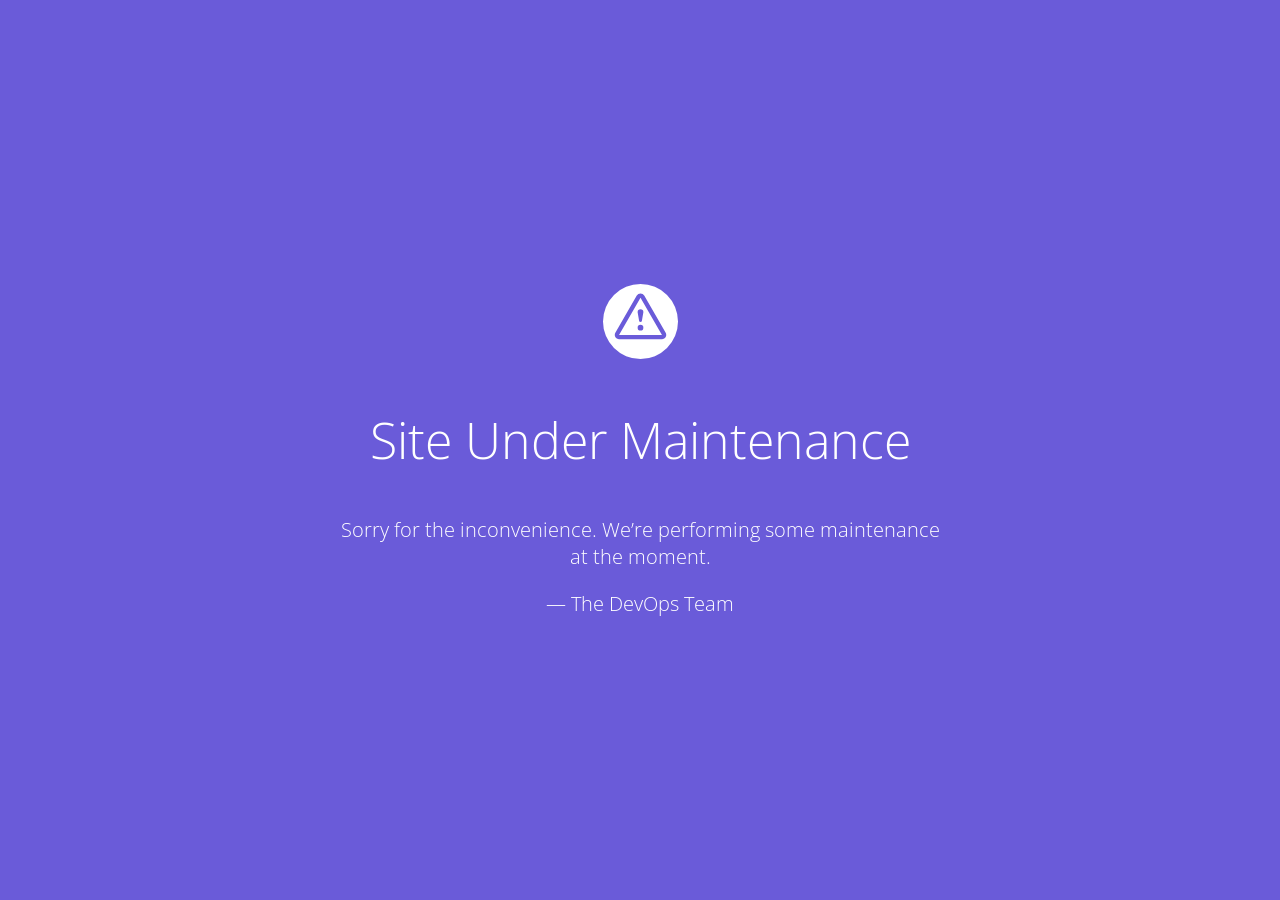
==== commit aba474fb: "october 14 simple changes" ====
--- a/unavailable.html
+++ b/unavailable.html
@@ -1,391 +1,28 @@
-<!DOCTYPE html>
-<html lang="en">
+<!doctype html>
+<title>Peso Testing</title>
+<meta content="" name="description">
+<meta content="" name="keywords">
+<link href="assets/img/favicon.png" rel="icon">
+<link href="assets/img/apple-touch-icon.png" rel="apple-touch-icon">
 
-<head>
-  <meta charset="utf-8">
-  <meta content="width=device-width, initial-scale=1.0" name="viewport">
+<link href="https://fonts.googleapis.com/css?family=Open+Sans:300,400,700" rel="stylesheet">
+<style>
+  html, body { padding: 0; margin: 0; width: 100%; height: 100%; }
+  * {box-sizing: border-box;}
+  body { text-align: center; padding: 0; background: #6a5bd9; color: #fff; font-family: Open Sans; }
+  h1 { font-size: 50px; font-weight: 100; text-align: center;}
+  body { font-family: Open Sans; font-weight: 100; font-size: 20px; color: #fff; text-align: center; display: -webkit-box; display: -ms-flexbox; display: flex; -webkit-box-pack: center; -ms-flex-pack: center; justify-content: center; -webkit-box-align: center; -ms-flex-align: center; align-items: center;}
+  article { display: block; width: 700px; padding: 50px; margin: 0 auto; }
+  a { color: #fff; font-weight: bold;}
+  a:hover { text-decoration: none; }
+  svg { width: 75px; margin-top: 1em; }
+</style>
 
-  <title>Peso Testing</title>
-  <meta content="" name="description">
-  <meta content="" name="keywords">
-
-  <!-- Favicons -->
-  <link href="assets/img/favicon.png" rel="icon">
-  <link href="assets/img/apple-touch-icon.png" rel="apple-touch-icon">
-
-  <!-- Google Fonts -->
-  <link href="https://fonts.googleapis.com/css?family=Open+Sans:300,300i,400,400i,600,600i,700,700i|Jost:300,300i,400,400i,500,500i,600,600i,700,700i|Poppins:300,300i,400,400i,500,500i,600,600i,700,700i" rel="stylesheet">
-
-  <!-- Vendor CSS Files -->
-  <link href="assets/vendor/aos/aos.css" rel="stylesheet">
-  <link href="assets/vendor/bootstrap/css/bootstrap.min.css" rel="stylesheet">
-  <link href="assets/vendor/bootstrap-icons/bootstrap-icons.css" rel="stylesheet">
-  <link href="assets/vendor/boxicons/css/boxicons.min.css" rel="stylesheet">
-  <link href="assets/vendor/glightbox/css/glightbox.min.css" rel="stylesheet">
-  <link href="assets/vendor/remixicon/remixicon.css" rel="stylesheet">
-  <link href="assets/vendor/swiper/swiper-bundle.min.css" rel="stylesheet">
-
-  <!-- Template Main CSS File -->
-  <link href="assets/css/style.css" rel="stylesheet">
-
-  <!-- =======================================================
-  * Template Name: Arsha
-  * Updated: Sep 18 2023 with Bootstrap v5.3.2
-  * Template URL: https://bootstrapmade.com/arsha-free-bootstrap-html-template-corporate/
-  * Author: BootstrapMade.com
-  * License: https://bootstrapmade.com/license/
-  ======================================================== -->
-</head>
-
-<body>
-
-  <!-- ======= Header ======= -->
-  <header id="header" class="fixed-top ">
-    <div class="container d-flex align-items-center">
-
-      <h1 class="logo me-auto"><a href="index.html">Peso Testing Ground</a></h1>
-      <!-- Uncomment below if you prefer to use an image logo -->
-      <!-- <a href="index.html" class="logo me-auto"><img src="assets/img/logo.png" alt="" class="img-fluid"></a>-->
-
-      <nav id="navbar" class="navbar">
-        <ul>
-          <li><a class="nav-link scrollto active" href="#hero">Home</a></li>
-          <li><a class="nav-link scrollto" href="#about">About</a></li>
-          <li><a class="nav-link   scrollto" href="#portfolio">Portfolio</a></li>
-          <li><a class="nav-link scrollto" href="#team">Team</a></li>
-          <li><a class="getstarted scrollto" href="#about">Get Started</a></li>
-        </ul>
-        <i class="bi bi-list mobile-nav-toggle"></i>
-      </nav><!-- .navbar -->
-
+<article>
+    <svg xmlns="http://www.w3.org/2000/svg" viewBox="0 0 202.24 202.24"><defs><style>.cls-1{fill:#fff;}</style></defs><title>Asset 3</title><g id="Layer_2" data-name="Layer 2"><g id="Capa_1" data-name="Capa 1"><path class="cls-1" d="M101.12,0A101.12,101.12,0,1,0,202.24,101.12,101.12,101.12,0,0,0,101.12,0ZM159,148.76H43.28a11.57,11.57,0,0,1-10-17.34L91.09,31.16a11.57,11.57,0,0,1,20.06,0L169,131.43a11.57,11.57,0,0,1-10,17.34Z"/><path class="cls-1" d="M101.12,36.93h0L43.27,137.21H159L101.13,36.94Zm0,88.7a7.71,7.71,0,1,1,7.71-7.71A7.71,7.71,0,0,1,101.12,125.63Zm7.71-50.13a7.56,7.56,0,0,1-.11,1.3l-3.8,22.49a3.86,3.86,0,0,1-7.61,0l-3.8-22.49a8,8,0,0,1-.11-1.3,7.71,7.71,0,1,1,15.43,0Z"/></g></g></svg>
+    <h1>Site Under Maintenance</h1>
+    <div>
+        <p>Sorry for the inconvenience. We&rsquo;re performing some maintenance at the moment.</p>
+        <p>&mdash; The DevOps Team</p>
     </div>
-  </header><!-- End Header -->
-
-  <!-- ======= Hero Section ======= -->
-  <section id="hero" class="d-flex align-items-center">
-
-    <div class="container">
-      <div class="row">
-        <div class="col-lg-6 d-flex flex-column justify-content-center pt-4 pt-lg-0 order-2 order-lg-1" data-aos="fade-up" data-aos-delay="200">
-          <h1>Better Solutions For Your Application</h1>
-          <h2>Were Jobs Finds You</h2>
-          <div class="d-flex justify-content-center justify-content-lg-start">
-			<a href="assets/app/Peso.apk" class="btn-get-started scrollto">Download</a>
-            <!-- <a href="https://www.youtube.com/watch?v=jDDaplaOz7Q" class="glightbox btn-watch-video"><i class="bi bi-play-circle"></i><span>Watch Video</span></a> -->
-          </div>
-        </div>
-        <div class="col-lg-6 order-1 order-lg-2 hero-img" data-aos="zoom-in" data-aos-delay="200">
-          <img src="assets/img/hero-img.png" class="img-fluid animated" alt="">
-        </div>
-      </div>
-    </div>
-
-  </section><!-- End Hero -->
-
-  <main id="main">
-
-    <!-- ======= Clients Section ======= -->
-    <section id="clients" class="clients section-bg">
-      <div class="container">
-
-        <div class="row" data-aos="zoom-in">
-
-          <div class="col-lg-2 col-md-4 col-6 d-flex align-items-center justify-content-center">
-            <img src="assets/img/clients/client-1.png" class="img-fluid" alt="">
-          </div>
-
-          <div class="col-lg-2 col-md-4 col-6 d-flex align-items-center justify-content-center">
-            <img src="assets/img/clients/client-2.png" class="img-fluid" alt="">
-          </div>
-
-          <div class="col-lg-2 col-md-4 col-6 d-flex align-items-center justify-content-center">
-            <img src="assets/img/clients/client-3.png" class="img-fluid" alt="">
-          </div>
-
-          <div class="col-lg-2 col-md-4 col-6 d-flex align-items-center justify-content-center">
-            <img src="assets/img/clients/client-4.png" class="img-fluid" alt="">
-          </div>
-
-          <div class="col-lg-2 col-md-4 col-6 d-flex align-items-center justify-content-center">
-            <img src="assets/img/clients/client-5.png" class="img-fluid" alt="">
-          </div>
-
-          <div class="col-lg-2 col-md-4 col-6 d-flex align-items-center justify-content-center">
-            <img src="assets/img/clients/client-6.png" class="img-fluid" alt="">
-          </div>
-
-        </div>
-
-      </div>
-    </section><!-- End Cliens Section -->
-
-    <!-- ======= About Us Section ======= -->
-    <section id="about" class="about">
-      <div class="container" data-aos="fade-up">
-
-        <div class="section-title">
-          <h2>About Us</h2>
-        </div>
-
-        <div class="row content">
-          <div class="col-lg-6">
-            <p>
-              Lorem ipsum dolor sit amet, consectetur adipiscing elit, sed do eiusmod tempor incididunt ut labore et dolore
-              magna aliqua.
-            </p>
-            <ul>
-              <li><i class="ri-check-double-line"></i> Ullamco laboris nisi ut aliquip ex ea commodo consequat</li>
-              <li><i class="ri-check-double-line"></i> Duis aute irure dolor in reprehenderit in voluptate velit</li>
-              <li><i class="ri-check-double-line"></i> Ullamco laboris nisi ut aliquip ex ea commodo consequat</li>
-            </ul>
-          </div>
-          <div class="col-lg-6 pt-4 pt-lg-0">
-            <p>
-              Ullamco laboris nisi ut aliquip ex ea commodo consequat. Duis aute irure dolor in reprehenderit in voluptate
-              velit esse cillum dolore eu fugiat nulla pariatur. Excepteur sint occaecat cupidatat non proident, sunt in
-              culpa qui officia deserunt mollit anim id est laborum.
-            </p>
-            <a href="#" class="btn-learn-more">Learn More</a>
-          </div>
-        </div>
-
-      </div>
-    </section><!-- End About Us Section -->
-
-    <!-- ======= Cta Section ======= -->
-    <section id="cta" class="cta">
-      <div class="container" data-aos="zoom-in">
-
-        <div class="row">
-          <div class="col-lg-9 text-center text-lg-start">
-            <h3>Call To Action</h3>
-            <p> Duis aute irure dolor in reprehenderit in voluptate velit esse cillum dolore eu fugiat nulla pariatur. Excepteur sint occaecat cupidatat non proident, sunt in culpa qui officia deserunt mollit anim id est laborum.</p>
-          </div>
-          <div class="col-lg-3 cta-btn-container text-center">
-            <a class="cta-btn align-middle" href="#">Call To Action</a>
-          </div>
-        </div>
-
-      </div>
-    </section><!-- End Cta Section -->
-
-    <!-- ======= Portfolio Section ======= -->
-    <section id="portfolio" class="portfolio">
-      <div class="container" data-aos="fade-up">
-
-        <div class="section-title">
-          <h2>Portfolio</h2>
-          <p>Magnam dolores commodi suscipit. Necessitatibus eius consequatur ex aliquid fuga eum quidem. Sit sint consectetur velit. Quisquam quos quisquam cupiditate. Et nemo qui impedit suscipit alias ea. Quia fugiat sit in iste officiis commodi quidem hic quas.</p>
-        </div>
-
-        <ul id="portfolio-flters" class="d-flex justify-content-center" data-aos="fade-up" data-aos-delay="100">
-          <li data-filter="*" class="filter-active">All</li>
-          <li data-filter=".filter-app">App</li>
-          <li data-filter=".filter-card">Card</li>
-          <li data-filter=".filter-web">Web</li>
-        </ul>
-
-        <div class="row portfolio-container" data-aos="fade-up" data-aos-delay="200">
-
-          <div class="col-lg-4 col-md-6 portfolio-item filter-app">
-            <div class="portfolio-img"><img src="assets/img/portfolio/portfolio-1.jpg" class="img-fluid" alt=""></div>
-            <div class="portfolio-info">
-              <h4>Peso App</h4>
-              <p>Peso App</p>
-              <a href="assets/img/portfolio/portfolio-1.jpg" data-gallery="portfolioGallery" class="portfolio-lightbox preview-link" title="App 1"><i class="bx bx-plus"></i></a>
-              <a href="portfolio-details.html" class="details-link" title="More Details"><i class="bx bx-link"></i></a>
-            </div>
-          </div>
-        </div>
-
-      </div>
-    </section><!-- End Portfolio Section -->
-
-    <!-- ======= Team Section ======= -->
-    <section id="team" class="team section-bg">
-      <div class="container" data-aos="fade-up">
-
-        <div class="section-title">
-          <h2>Developers</h2>
-          <p>Magnam dolores commodi suscipit. Necessitatibus eius consequatur ex aliquid fuga eum quidem. Sit sint consectetur velit. Quisquam quos quisquam cupiditate. Et nemo qui impedit suscipit alias ea. Quia fugiat sit in iste officiis commodi quidem hic quas.</p>
-        </div>
-
-        <div class="row">
-
-          <div class="col-lg-6" data-aos="zoom-in" data-aos-delay="100">
-            <div class="member d-flex align-items-start">
-              <div class="pic"><img src="assets/img/team/team-1.jpg" class="img-fluid" alt=""></div>
-              <div class="member-info">
-                <h4>Sponge Cola</h4>
-                <span>Software Engineer</span>
-                <p>Explicabo voluptatem mollitia et repellat qui dolorum quasi</p>
-                <div class="social">
-                  <a href=""><i class="ri-twitter-fill"></i></a>
-                  <a href=""><i class="ri-facebook-fill"></i></a>
-                  <a href=""><i class="ri-instagram-fill"></i></a>
-                  <a href=""> <i class="ri-linkedin-box-fill"></i> </a>
-                </div>
-              </div>
-            </div>
-          </div>
-
-          <div class="col-lg-6 mt-4 mt-lg-0" data-aos="zoom-in" data-aos-delay="200">
-            <div class="member d-flex align-items-start">
-              <div class="pic"><img src="assets/img/team/team-2.jpg" class="img-fluid" alt=""></div>
-              <div class="member-info">
-                <h4>Bob the Destroyer</h4>
-                <span>Senior Developer</span>
-                <p>Aut maiores voluptates amet et quis praesentium qui senda para</p>
-                <div class="social">
-                  <a href=""><i class="ri-twitter-fill"></i></a>
-                  <a href=""><i class="ri-facebook-fill"></i></a>
-                  <a href=""><i class="ri-instagram-fill"></i></a>
-                  <a href=""> <i class="ri-linkedin-box-fill"></i> </a>
-                </div>
-              </div>
-            </div>
-          </div>
-
-          <div class="col-lg-6 mt-4" data-aos="zoom-in" data-aos-delay="300">
-            <div class="member d-flex align-items-start">
-              <div class="pic"><img src="assets/img/team/team-3.jpg" class="img-fluid" alt=""></div>
-              <div class="member-info">
-                <h4>Big Green</h4>
-                <span>System analyst</span>
-                <p>Quisquam facilis cum velit laborum corrupti fuga rerum quia</p>
-                <div class="social">
-                  <a href=""><i class="ri-twitter-fill"></i></a>
-                  <a href=""><i class="ri-facebook-fill"></i></a>
-                  <a href=""><i class="ri-instagram-fill"></i></a>
-                  <a href=""> <i class="ri-linkedin-box-fill"></i> </a>
-                </div>
-              </div>
-            </div>
-          </div>
-
-          <div class="col-lg-6 mt-4" data-aos="zoom-in" data-aos-delay="400">
-            <div class="member d-flex align-items-start">
-              <div class="pic"><img src="assets/img/team/team-4.jpg" class="img-fluid" alt=""></div>
-              <div class="member-info">
-                <h4>Pan Desal</h4>
-                <span>Chief Technology Officer</span>
-                <p>Dolorum tempora officiis odit laborum officiis et et accusamus</p>
-                <div class="social">
-                  <a href=""><i class="ri-twitter-fill"></i></a>
-                  <a href=""><i class="ri-facebook-fill"></i></a>
-                  <a href=""><i class="ri-instagram-fill"></i></a>
-                  <a href=""> <i class="ri-linkedin-box-fill"></i> </a>
-                </div>
-              </div>
-            </div>
-          </div>
-
-        </div>
-
-      </div>
-    </section><!-- End Team Section -->
-
-  </main><!-- End #main -->
-
-  <!-- ======= Footer ======= -->
-  <footer id="footer">
-
-    <div class="footer-newsletter">
-      <div class="container">
-        <div class="row justify-content-center">
-          <div class="col-lg-6">
-            <h4>Join Our Newsletter</h4>
-            <p>Tamen quem nulla quae legam multos aute sint culpa legam noster magna</p>
-            <form action="" method="post">
-              <input type="email" name="email"><input type="submit" value="Subscribe">
-            </form>
-          </div>
-        </div>
-      </div>
-    </div>
-
-    <div class="footer-top">
-      <div class="container">
-        <div class="row">
-
-          <div class="col-lg-3 col-md-6 footer-contact">
-            <h3>Peso</h3>
-            <p>
-              Di manahanap Na lugar <br>
-			  AHAHAHA, WEEW<br>
-              Unkown States <br><br>
-              <strong>Phone:</strong> 0999-444-3213<br>
-              <strong>Email:</strong> capstone.project.bsit4l@gmail.com<br>
-            </p>
-          </div>
-
-          <div class="col-lg-3 col-md-6 footer-links">
-            <h4>Useful Links</h4>
-            <ul>
-              <li><i class="bx bx-chevron-right"></i> <a href="#">Home</a></li>
-              <li><i class="bx bx-chevron-right"></i> <a href="#">About us</a></li>
-              <li><i class="bx bx-chevron-right"></i> <a href="#">Services</a></li>
-              <li><i class="bx bx-chevron-right"></i> <a href="#">Terms of service</a></li>
-              <li><i class="bx bx-chevron-right"></i> <a href="#">Privacy policy</a></li>
-            </ul>
-          </div>
-
-          <div class="col-lg-3 col-md-6 footer-links">
-            <h4>Our Services</h4>
-            <ul>
-              <li><i class="bx bx-chevron-right"></i> <a href="#">Web Design</a></li>
-              <li><i class="bx bx-chevron-right"></i> <a href="#">Web Development</a></li>
-              <li><i class="bx bx-chevron-right"></i> <a href="#">Product Management</a></li>
-              <li><i class="bx bx-chevron-right"></i> <a href="#">Marketing</a></li>
-              <li><i class="bx bx-chevron-right"></i> <a href="#">Graphic Design</a></li>
-            </ul>
-          </div>
-
-          <div class="col-lg-3 col-md-6 footer-links">
-            <h4>Our Social Networks</h4>
-            <p>Cras fermentum odio eu feugiat lide par naso tierra videa magna derita valies</p>
-            <div class="social-links mt-3">
-              <a href="#" class="twitter"><i class="bx bxl-twitter"></i></a>
-              <a href="#" class="facebook"><i class="bx bxl-facebook"></i></a>
-              <a href="#" class="instagram"><i class="bx bxl-instagram"></i></a>
-              <a href="#" class="google-plus"><i class="bx bxl-skype"></i></a>
-              <a href="#" class="linkedin"><i class="bx bxl-linkedin"></i></a>
-            </div>
-          </div>
-
-        </div>
-      </div>
-    </div>
-
-    <div class="container footer-bottom clearfix">
-      <div class="copyright">
-        &copy; Copyright <strong><span>PESO DEV CAPSTONE</span></strong>. All Rights Reserved
-      </div>
-      <div class="credits">
-        <!-- All the links in the footer should remain intact. -->
-        <!-- You can delete the links only if you purchased the pro version. -->
-        <!-- Licensing information: https://bootstrapmade.com/license/ -->
-        <!-- Purchase the pro version with working PHP/AJAX contact form: https://bootstrapmade.com/arsha-free-bootstrap-html-template-corporate/ -->
-        Designed by <a href="https://bootstrapmade.com/">BootstrapMade</a>
-      </div>
-    </div>
-  </footer><!-- End Footer -->
-
-  <div id="preloader"></div>
-  <a href="#" class="back-to-top d-flex align-items-center justify-content-center"><i class="bi bi-arrow-up-short"></i></a>
-
-  <!-- Vendor JS Files -->
-  <script src="assets/vendor/aos/aos.js"></script>
-  <script src="assets/vendor/bootstrap/js/bootstrap.bundle.min.js"></script>
-  <script src="assets/vendor/glightbox/js/glightbox.min.js"></script>
-  <script src="assets/vendor/isotope-layout/isotope.pkgd.min.js"></script>
-  <script src="assets/vendor/swiper/swiper-bundle.min.js"></script>
-  <script src="assets/vendor/waypoints/noframework.waypoints.js"></script>
-  <script src="assets/vendor/php-email-form/validate.js"></script>
-
-  <!-- Template Main JS File -->
-  <script src="assets/js/main.js"></script>
-
-</body>
-
-</html>+</article>
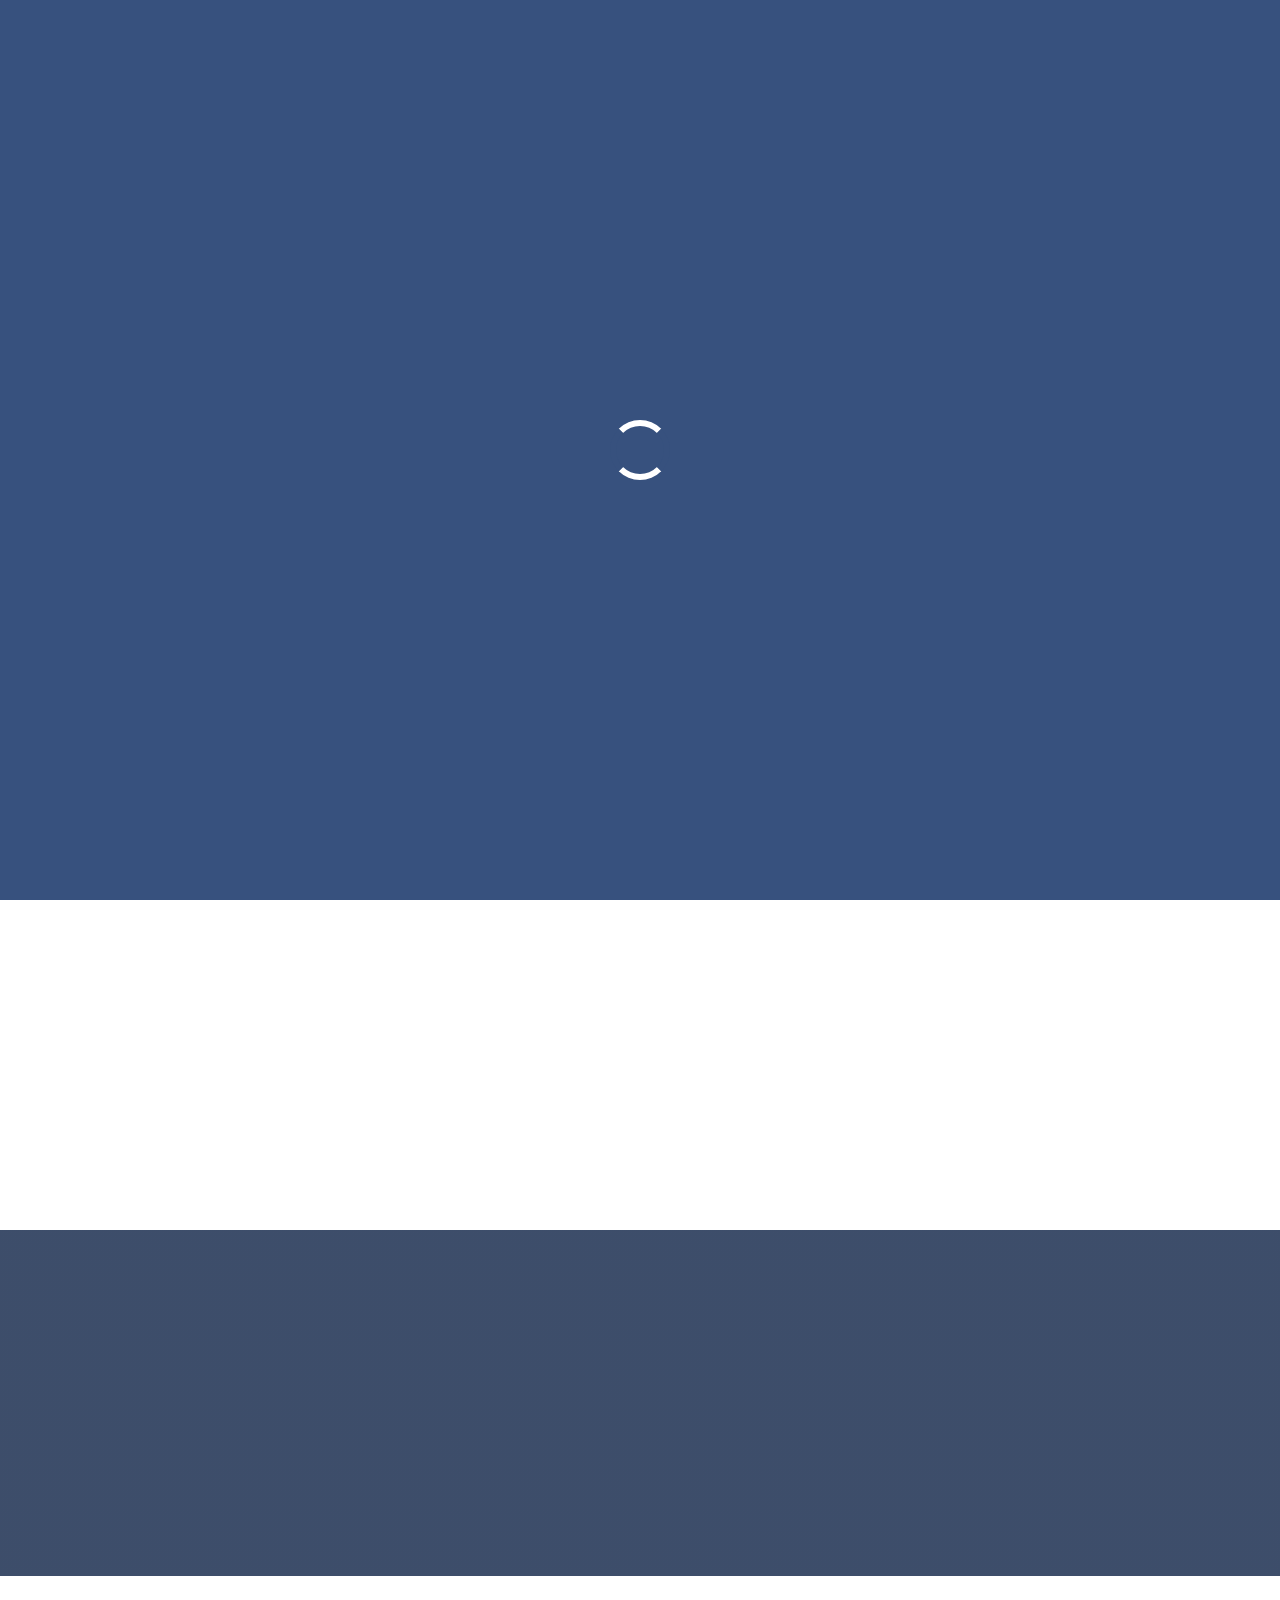
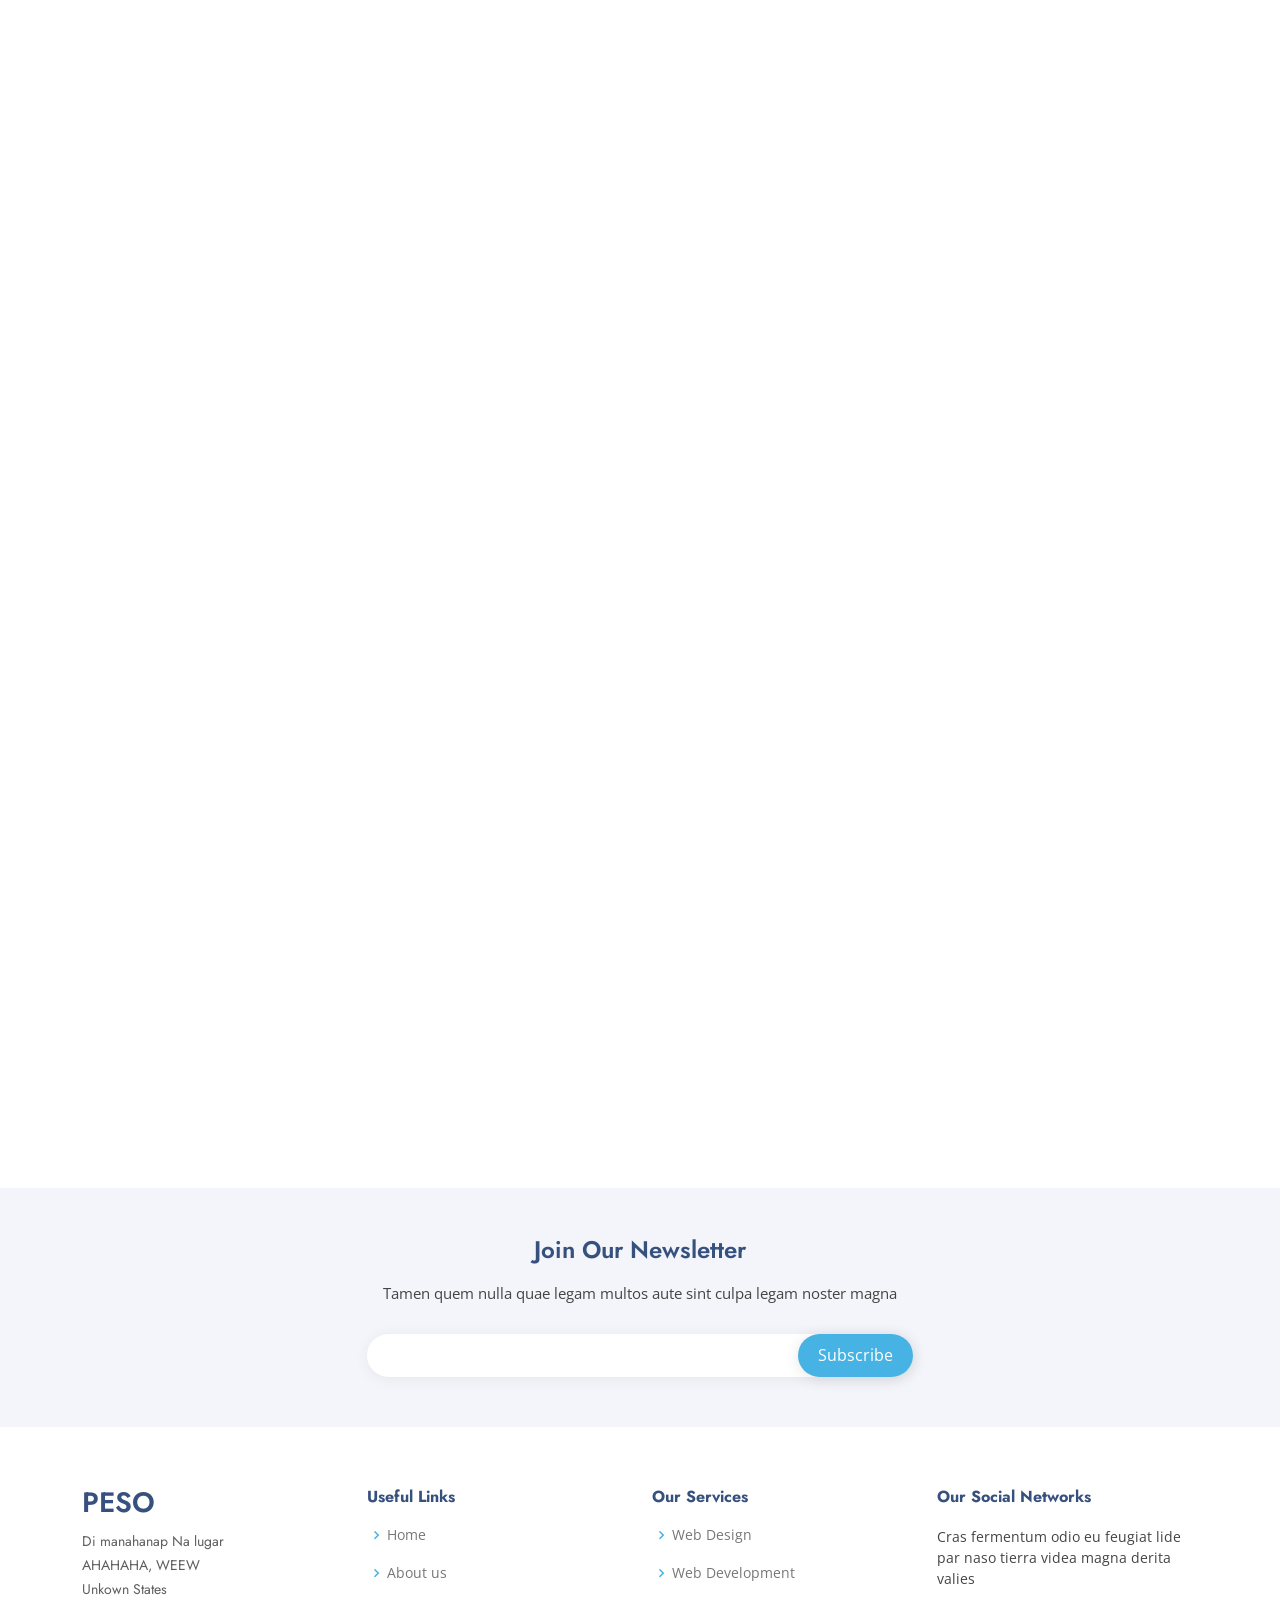
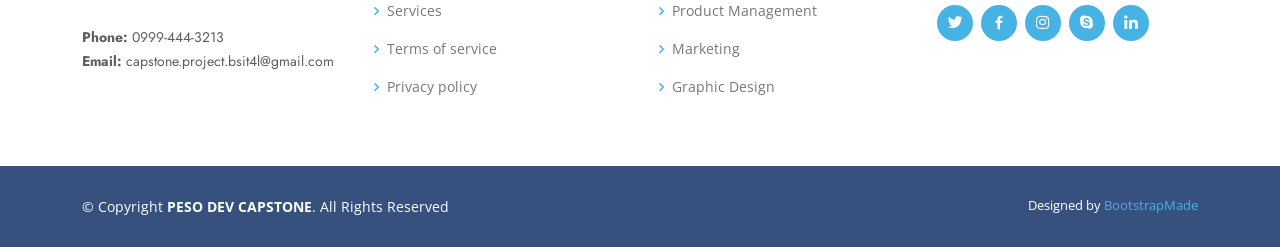
==== commit 9a8fb322: "switch to unavailble maintenance" ====
--- a/unavailable.html
+++ b/unavailable.html
@@ -1,28 +1,391 @@
-<!doctype html>
-<title>Peso Testing</title>
-<meta content="" name="description">
-<meta content="" name="keywords">
-<link href="assets/img/favicon.png" rel="icon">
-<link href="assets/img/apple-touch-icon.png" rel="apple-touch-icon">
-
-<link href="https://fonts.googleapis.com/css?family=Open+Sans:300,400,700" rel="stylesheet">
-<style>
-  html, body { padding: 0; margin: 0; width: 100%; height: 100%; }
-  * {box-sizing: border-box;}
-  body { text-align: center; padding: 0; background: #6a5bd9; color: #fff; font-family: Open Sans; }
-  h1 { font-size: 50px; font-weight: 100; text-align: center;}
-  body { font-family: Open Sans; font-weight: 100; font-size: 20px; color: #fff; text-align: center; display: -webkit-box; display: -ms-flexbox; display: flex; -webkit-box-pack: center; -ms-flex-pack: center; justify-content: center; -webkit-box-align: center; -ms-flex-align: center; align-items: center;}
-  article { display: block; width: 700px; padding: 50px; margin: 0 auto; }
-  a { color: #fff; font-weight: bold;}
-  a:hover { text-decoration: none; }
-  svg { width: 75px; margin-top: 1em; }
-</style>
-
-<article>
-    <svg xmlns="http://www.w3.org/2000/svg" viewBox="0 0 202.24 202.24"><defs><style>.cls-1{fill:#fff;}</style></defs><title>Asset 3</title><g id="Layer_2" data-name="Layer 2"><g id="Capa_1" data-name="Capa 1"><path class="cls-1" d="M101.12,0A101.12,101.12,0,1,0,202.24,101.12,101.12,101.12,0,0,0,101.12,0ZM159,148.76H43.28a11.57,11.57,0,0,1-10-17.34L91.09,31.16a11.57,11.57,0,0,1,20.06,0L169,131.43a11.57,11.57,0,0,1-10,17.34Z"/><path class="cls-1" d="M101.12,36.93h0L43.27,137.21H159L101.13,36.94Zm0,88.7a7.71,7.71,0,1,1,7.71-7.71A7.71,7.71,0,0,1,101.12,125.63Zm7.71-50.13a7.56,7.56,0,0,1-.11,1.3l-3.8,22.49a3.86,3.86,0,0,1-7.61,0l-3.8-22.49a8,8,0,0,1-.11-1.3,7.71,7.71,0,1,1,15.43,0Z"/></g></g></svg>
-    <h1>Site Under Maintenance</h1>
-    <div>
-        <p>Sorry for the inconvenience. We&rsquo;re performing some maintenance at the moment.</p>
-        <p>&mdash; The DevOps Team</p>
-    </div>
-</article>+<!DOCTYPE html>
+<html lang="en">
+
+<head>
+  <meta charset="utf-8">
+  <meta content="width=device-width, initial-scale=1.0" name="viewport">
+
+  <title>Center for Urban Agriculture and Innovation </title>
+  <meta content="" name="description">
+  <meta content="" name="keywords">
+
+  <!-- Favicons -->
+  <link href="assets/img/favicon.png" rel="icon">
+  <link href="assets/img/apple-touch-icon.png" rel="apple-touch-icon">
+
+  <!-- Google Fonts -->
+  <link href="https://fonts.googleapis.com/css?family=Open+Sans:300,300i,400,400i,600,600i,700,700i|Jost:300,300i,400,400i,500,500i,600,600i,700,700i|Poppins:300,300i,400,400i,500,500i,600,600i,700,700i" rel="stylesheet">
+
+  <!-- Vendor CSS Files -->
+  <link href="assets/vendor/aos/aos.css" rel="stylesheet">
+  <link href="assets/vendor/bootstrap/css/bootstrap.min.css" rel="stylesheet">
+  <link href="assets/vendor/bootstrap-icons/bootstrap-icons.css" rel="stylesheet">
+  <link href="assets/vendor/boxicons/css/boxicons.min.css" rel="stylesheet">
+  <link href="assets/vendor/glightbox/css/glightbox.min.css" rel="stylesheet">
+  <link href="assets/vendor/remixicon/remixicon.css" rel="stylesheet">
+  <link href="assets/vendor/swiper/swiper-bundle.min.css" rel="stylesheet">
+
+  <!-- Template Main CSS File -->
+  <link href="assets/css/style.css" rel="stylesheet">
+
+  <!-- =======================================================
+  * Template Name: Arsha
+  * Updated: Sep 18 2023 with Bootstrap v5.3.2
+  * Template URL: https://bootstrapmade.com/arsha-free-bootstrap-html-template-corporate/
+  * Author: BootstrapMade.com
+  * License: https://bootstrapmade.com/license/
+  ======================================================== -->
+</head>
+
+<body>
+
+  <!-- ======= Header ======= -->
+  <header id="header" class="fixed-top ">
+    <div class="container d-flex align-items-center">
+
+      <h6 class="logo me-auto"><a href="index.html">Center for Urban Agriculture and Innovation </a></h6>
+      <!-- Uncomment below if you prefer to use an image logo -->
+      <!-- <a href="index.html" class="logo me-auto"><img src="assets/img/logo.png" alt="" class="img-fluid"></a>-->
+
+      <nav id="navbar" class="navbar">
+        <ul>
+          <li><a class="nav-link scrollto active" href="#hero">Home</a></li>
+          <li><a class="nav-link scrollto" href="#about">About</a></li>
+          <li><a class="nav-link   scrollto" href="#portfolio">App</a></li>
+          <li><a class="nav-link scrollto" href="#team">Organization Chart</a></li>
+          <li><a class="getstarted scrollto" href="#about">Get Started</a></li>
+        </ul>
+        <i class="bi bi-list mobile-nav-toggle"></i>
+      </nav><!-- .navbar -->
+
+    </div>
+  </header><!-- End Header -->
+
+  <!-- ======= Hero Section ======= -->
+  <section id="hero" class="d-flex align-items-center">
+
+    <div class="container">
+      <div class="row">
+        <div class="col-lg-6 d-flex flex-column justify-content-center pt-4 pt-lg-0 order-2 order-lg-1" data-aos="fade-up" data-aos-delay="200">
+          <h1>Bringing the Farm to Your Urban</h1>
+          <h2>Make Farming Fun and Enjoyable</h2>
+          <div class="d-flex justify-content-center justify-content-lg-start">
+			    <a href="assets/app/UrbanFarmingApp.apk" class="btn-get-started scrollto">Download</a>
+            <!-- <a href="https://www.youtube.com/watch?v=jDDaplaOz7Q" class="glightbox btn-watch-video"><i class="bi bi-play-circle"></i><span>Watch Video</span></a> -->
+          </div>
+        </div>
+        <div class="col-lg-6 order-1 order-lg-2 hero-img" data-aos="zoom-in" data-aos-delay="200">
+          <img src="assets/img/hero-img.png" class="img-fluid animated" alt="">
+        </div>
+      </div>
+    </div>
+
+  </section><!-- End Hero -->
+
+  <main id="main">
+
+    <!-- ======= Clients Section ======= -->
+    <section id="clients" class="clients section-bg">
+      <div class="container">
+
+        <div class="row" data-aos="zoom-in">
+
+          <div class="col-lg-2 col-md-4 col-6 d-flex align-items-center justify-content-center">
+            <img src="assets/img/clients/client-1.png" class="img-fluid" alt="">
+          </div>
+
+          <div class="col-lg-2 col-md-4 col-6 d-flex align-items-center justify-content-center">
+            <img src="assets/img/clients/client-2.png" class="img-fluid" alt="">
+          </div>
+
+          <div class="col-lg-2 col-md-4 col-6 d-flex align-items-center justify-content-center">
+            <img src="assets/img/clients/client-3.png" class="img-fluid" alt="">
+          </div>
+
+          <div class="col-lg-2 col-md-4 col-6 d-flex align-items-center justify-content-center">
+            <img src="assets/img/clients/client-4.png" class="img-fluid" alt="">
+          </div>
+
+          <div class="col-lg-2 col-md-4 col-6 d-flex align-items-center justify-content-center">
+            <img src="assets/img/clients/client-5.png" class="img-fluid" alt="">
+          </div>
+
+          <div class="col-lg-2 col-md-4 col-6 d-flex align-items-center justify-content-center">
+            <img src="assets/img/clients/client-6.png" class="img-fluid" alt="">
+          </div>
+
+        </div>
+
+      </div>
+    </section><!-- End Cliens Section -->
+
+    <!-- ======= About Us Section ======= -->
+    <section id="about" class="about">
+      <div class="container" data-aos="fade-up">
+
+        <div class="section-title">
+          <h2>Application</h2>
+        </div>
+
+        <div class="row content">
+          <div class="col-lg-6">
+            <p>
+              Lorem ipsum dolor sit amet, consectetur adipiscing elit, sed do eiusmod tempor incididunt ut labore et dolore
+              magna aliqua.
+            </p>
+            <ul>
+              <li><i class="ri-check-double-line"></i> Ullamco laboris nisi ut aliquip ex ea commodo consequat</li>
+              <li><i class="ri-check-double-line"></i> Duis aute irure dolor in reprehenderit in voluptate velit</li>
+              <li><i class="ri-check-double-line"></i> Ullamco laboris nisi ut aliquip ex ea commodo consequat</li>
+            </ul>
+          </div>
+          <div class="col-lg-6 pt-4 pt-lg-0">
+            <p>
+              Ullamco laboris nisi ut aliquip ex ea commodo consequat. Duis aute irure dolor in reprehenderit in voluptate
+              velit esse cillum dolore eu fugiat nulla pariatur. Excepteur sint occaecat cupidatat non proident, sunt in
+              culpa qui officia deserunt mollit anim id est laborum.
+            </p>
+            <a href="#" class="btn-learn-more">Learn More</a>
+          </div>
+        </div>
+
+      </div>
+    </section><!-- End About Us Section -->
+
+    <!-- ======= Cta Section ======= -->
+    <section id="cta" class="cta">
+      <div class="container" data-aos="zoom-in">
+
+        <div class="row">
+          <div class="col-lg-9 text-center text-lg-start">
+            <h3>Call To Action</h3>
+            <p> Duis aute irure dolor in reprehenderit in voluptate velit esse cillum dolore eu fugiat nulla pariatur. Excepteur sint occaecat cupidatat non proident, sunt in culpa qui officia deserunt mollit anim id est laborum.</p>
+          </div>
+          <div class="col-lg-3 cta-btn-container text-center">
+            <a class="cta-btn align-middle" href="#">Call To Action</a>
+          </div>
+        </div>
+
+      </div>
+    </section><!-- End Cta Section -->
+
+    <!-- ======= Portfolio Section ======= -->
+    <section id="portfolio" class="portfolio">
+      <div class="container" data-aos="fade-up">
+
+        <div class="section-title">
+          <h2>Organizational Chart</h2>
+          <p>Magnam dolores commodi suscipit. Necessitatibus eius consequatur ex aliquid fuga eum quidem. Sit sint consectetur velit. Quisquam quos quisquam cupiditate. Et nemo qui impedit suscipit alias ea. Quia fugiat sit in iste officiis commodi quidem hic quas.</p>
+        </div>
+
+        <ul id="portfolio-flters" class="d-flex justify-content-center" data-aos="fade-up" data-aos-delay="100">
+          <li data-filter="*" class="filter-active">All</li>
+          <li data-filter=".filter-app">App</li>
+          <li data-filter=".filter-card">Card</li>
+          <li data-filter=".filter-web">Web</li>
+        </ul>
+
+        <div class="row portfolio-container" data-aos="fade-up" data-aos-delay="200">
+
+          <div class="col-lg-4 col-md-6 portfolio-item filter-app">
+            <div class="portfolio-img"><img src="assets/img/portfolio/portfolio-1.jpg" class="img-fluid" alt=""></div>
+            <div class="portfolio-info">
+              <h4>Peso App</h4>
+              <p>Peso App</p>
+              <a href="assets/img/portfolio/portfolio-1.jpg" data-gallery="portfolioGallery" class="portfolio-lightbox preview-link" title="App 1"><i class="bx bx-plus"></i></a>
+              <a href="portfolio-details.html" class="details-link" title="More Details"><i class="bx bx-link"></i></a>
+            </div>
+          </div>
+        </div>
+
+      </div>
+    </section><!-- End Portfolio Section -->
+
+    <!-- ======= Team Section ======= -->
+    <section id="team" class="team section-bg">
+      <div class="container" data-aos="fade-up">
+
+        <div class="section-title">
+          <h2>Developers</h2>
+          <p>Magnam dolores commodi suscipit. Necessitatibus eius consequatur ex aliquid fuga eum quidem. Sit sint consectetur velit. Quisquam quos quisquam cupiditate. Et nemo qui impedit suscipit alias ea. Quia fugiat sit in iste officiis commodi quidem hic quas.</p>
+        </div>
+
+        <div class="row">
+
+          <div class="col-lg-6" data-aos="zoom-in" data-aos-delay="100">
+            <div class="member d-flex align-items-start">
+              <div class="pic"><img src="assets/img/team/team-1.jpg" class="img-fluid" alt=""></div>
+              <div class="member-info">
+                <h4>Sponge Cola</h4>
+                <span>Software Engineer</span>
+                <p>Explicabo voluptatem mollitia et repellat qui dolorum quasi</p>
+                <div class="social">
+                  <a href=""><i class="ri-twitter-fill"></i></a>
+                  <a href=""><i class="ri-facebook-fill"></i></a>
+                  <a href=""><i class="ri-instagram-fill"></i></a>
+                  <a href=""> <i class="ri-linkedin-box-fill"></i> </a>
+                </div>
+              </div>
+            </div>
+          </div>
+
+          <div class="col-lg-6 mt-4 mt-lg-0" data-aos="zoom-in" data-aos-delay="200">
+            <div class="member d-flex align-items-start">
+              <div class="pic"><img src="assets/img/team/team-2.jpg" class="img-fluid" alt=""></div>
+              <div class="member-info">
+                <h4>Bob the Destroyer</h4>
+                <span>Senior Developer</span>
+                <p>Aut maiores voluptates amet et quis praesentium qui senda para</p>
+                <div class="social">
+                  <a href=""><i class="ri-twitter-fill"></i></a>
+                  <a href=""><i class="ri-facebook-fill"></i></a>
+                  <a href=""><i class="ri-instagram-fill"></i></a>
+                  <a href=""> <i class="ri-linkedin-box-fill"></i> </a>
+                </div>
+              </div>
+            </div>
+          </div>
+
+          <div class="col-lg-6 mt-4" data-aos="zoom-in" data-aos-delay="300">
+            <div class="member d-flex align-items-start">
+              <div class="pic"><img src="assets/img/team/team-3.jpg" class="img-fluid" alt=""></div>
+              <div class="member-info">
+                <h4>Big Green</h4>
+                <span>System analyst</span>
+                <p>Quisquam facilis cum velit laborum corrupti fuga rerum quia</p>
+                <div class="social">
+                  <a href=""><i class="ri-twitter-fill"></i></a>
+                  <a href=""><i class="ri-facebook-fill"></i></a>
+                  <a href=""><i class="ri-instagram-fill"></i></a>
+                  <a href=""> <i class="ri-linkedin-box-fill"></i> </a>
+                </div>
+              </div>
+            </div>
+          </div>
+
+          <div class="col-lg-6 mt-4" data-aos="zoom-in" data-aos-delay="400">
+            <div class="member d-flex align-items-start">
+              <div class="pic"><img src="assets/img/team/team-4.jpg" class="img-fluid" alt=""></div>
+              <div class="member-info">
+                <h4>Pan Desal</h4>
+                <span>Chief Technology Officer</span>
+                <p>Dolorum tempora officiis odit laborum officiis et et accusamus</p>
+                <div class="social">
+                  <a href=""><i class="ri-twitter-fill"></i></a>
+                  <a href=""><i class="ri-facebook-fill"></i></a>
+                  <a href=""><i class="ri-instagram-fill"></i></a>
+                  <a href=""> <i class="ri-linkedin-box-fill"></i> </a>
+                </div>
+              </div>
+            </div>
+          </div>
+
+        </div>
+
+      </div>
+    </section><!-- End Team Section -->
+
+  </main><!-- End #main -->
+
+  <!-- ======= Footer ======= -->
+  <footer id="footer">
+
+    <div class="footer-newsletter">
+      <div class="container">
+        <div class="row justify-content-center">
+          <div class="col-lg-6">
+            <h4>Join Our Newsletter</h4>
+            <p>Tamen quem nulla quae legam multos aute sint culpa legam noster magna</p>
+            <form action="" method="post">
+              <input type="email" name="email"><input type="submit" value="Subscribe">
+            </form>
+          </div>
+        </div>
+      </div>
+    </div>
+
+    <div class="footer-top">
+      <div class="container">
+        <div class="row">
+
+          <div class="col-lg-3 col-md-6 footer-contact">
+            <h3>Peso</h3>
+            <p>
+              Di manahanap Na lugar <br>
+			  AHAHAHA, WEEW<br>
+              Unkown States <br><br>
+              <strong>Phone:</strong> 0999-444-3213<br>
+              <strong>Email:</strong> capstone.project.bsit4l@gmail.com<br>
+            </p>
+          </div>
+
+          <div class="col-lg-3 col-md-6 footer-links">
+            <h4>Useful Links</h4>
+            <ul>
+              <li><i class="bx bx-chevron-right"></i> <a href="#">Home</a></li>
+              <li><i class="bx bx-chevron-right"></i> <a href="#">About us</a></li>
+              <li><i class="bx bx-chevron-right"></i> <a href="#">Services</a></li>
+              <li><i class="bx bx-chevron-right"></i> <a href="#">Terms of service</a></li>
+              <li><i class="bx bx-chevron-right"></i> <a href="#">Privacy policy</a></li>
+            </ul>
+          </div>
+
+          <div class="col-lg-3 col-md-6 footer-links">
+            <h4>Our Services</h4>
+            <ul>
+              <li><i class="bx bx-chevron-right"></i> <a href="#">Web Design</a></li>
+              <li><i class="bx bx-chevron-right"></i> <a href="#">Web Development</a></li>
+              <li><i class="bx bx-chevron-right"></i> <a href="#">Product Management</a></li>
+              <li><i class="bx bx-chevron-right"></i> <a href="#">Marketing</a></li>
+              <li><i class="bx bx-chevron-right"></i> <a href="#">Graphic Design</a></li>
+            </ul>
+          </div>
+
+          <div class="col-lg-3 col-md-6 footer-links">
+            <h4>Our Social Networks</h4>
+            <p>Cras fermentum odio eu feugiat lide par naso tierra videa magna derita valies</p>
+            <div class="social-links mt-3">
+              <a href="#" class="twitter"><i class="bx bxl-twitter"></i></a>
+              <a href="#" class="facebook"><i class="bx bxl-facebook"></i></a>
+              <a href="#" class="instagram"><i class="bx bxl-instagram"></i></a>
+              <a href="#" class="google-plus"><i class="bx bxl-skype"></i></a>
+              <a href="#" class="linkedin"><i class="bx bxl-linkedin"></i></a>
+            </div>
+          </div>
+
+        </div>
+      </div>
+    </div>
+
+    <div class="container footer-bottom clearfix">
+      <div class="copyright">
+        &copy; Copyright <strong><span>PESO DEV CAPSTONE</span></strong>. All Rights Reserved
+      </div>
+      <div class="credits">
+        <!-- All the links in the footer should remain intact. -->
+        <!-- You can delete the links only if you purchased the pro version. -->
+        <!-- Licensing information: https://bootstrapmade.com/license/ -->
+        <!-- Purchase the pro version with working PHP/AJAX contact form: https://bootstrapmade.com/arsha-free-bootstrap-html-template-corporate/ -->
+        Designed by <a href="https://bootstrapmade.com/">BootstrapMade</a>
+      </div>
+    </div>
+  </footer><!-- End Footer -->
+
+  <div id="preloader"></div>
+  <a href="#" class="back-to-top d-flex align-items-center justify-content-center"><i class="bi bi-arrow-up-short"></i></a>
+
+  <!-- Vendor JS Files -->
+  <script src="assets/vendor/aos/aos.js"></script>
+  <script src="assets/vendor/bootstrap/js/bootstrap.bundle.min.js"></script>
+  <script src="assets/vendor/glightbox/js/glightbox.min.js"></script>
+  <script src="assets/vendor/isotope-layout/isotope.pkgd.min.js"></script>
+  <script src="assets/vendor/swiper/swiper-bundle.min.js"></script>
+  <script src="assets/vendor/waypoints/noframework.waypoints.js"></script>
+  <script src="assets/vendor/php-email-form/validate.js"></script>
+
+  <!-- Template Main JS File -->
+  <script src="assets/js/main.js"></script>
+
+</body>
+
+</html>
--- a/assets/css/style.css
+++ b/assets/css/style.css
@@ -0,0 +1,1825 @@
+/**
+* Template Name: Arsha
+* Updated: Sep 18 2023 with Bootstrap v5.3.2
+* Template URL: https://bootstrapmade.com/arsha-free-bootstrap-html-template-corporate/
+* Author: BootstrapMade.com
+* License: https://bootstrapmade.com/license/
+*/
+
+/*--------------------------------------------------------------
+# General
+--------------------------------------------------------------*/
+body {
+  font-family: "Open Sans", sans-serif;
+  color: #444444;
+}
+
+a {
+  color: #47b2e4;
+  text-decoration: none;
+}
+
+a:hover {
+  color: #73c5eb;
+  text-decoration: none;
+}
+
+h1,
+h2,
+h3,
+h4,
+h5,
+h6 {
+  font-family: "Jost", sans-serif;
+}
+
+/*--------------------------------------------------------------
+# Preloader
+--------------------------------------------------------------*/
+#preloader {
+  position: fixed;
+  top: 0;
+  left: 0;
+  right: 0;
+  bottom: 0;
+  z-index: 9999;
+  overflow: hidden;
+  background: #37517e;
+}
+
+#preloader:before {
+  content: "";
+  position: fixed;
+  top: calc(50% - 30px);
+  left: calc(50% - 30px);
+  border: 6px solid #37517e;
+  border-top-color: #fff;
+  border-bottom-color: #fff;
+  border-radius: 50%;
+  width: 60px;
+  height: 60px;
+  animation: animate-preloader 1s linear infinite;
+}
+
+@keyframes animate-preloader {
+  0% {
+    transform: rotate(0deg);
+  }
+
+  100% {
+    transform: rotate(360deg);
+  }
+}
+
+/*--------------------------------------------------------------
+# Back to top button
+--------------------------------------------------------------*/
+.back-to-top {
+  position: fixed;
+  visibility: hidden;
+  opacity: 0;
+  right: 15px;
+  bottom: 15px;
+  z-index: 996;
+  background: #47b2e4;
+  width: 40px;
+  height: 40px;
+  border-radius: 50px;
+  transition: all 0.4s;
+}
+
+.back-to-top i {
+  font-size: 24px;
+  color: #fff;
+  line-height: 0;
+}
+
+.back-to-top:hover {
+  background: #6bc1e9;
+  color: #fff;
+}
+
+.back-to-top.active {
+  visibility: visible;
+  opacity: 1;
+}
+
+/*--------------------------------------------------------------
+# Header
+--------------------------------------------------------------*/
+#header {
+  transition: all 0.5s;
+  z-index: 997;
+  padding: 15px 0;
+}
+
+#header.header-scrolled,
+#header.header-inner-pages {
+  background: rgba(40, 58, 90, 0.9);
+}
+
+#header .logo {
+  font-size: 20px;
+  margin: 0;
+  padding: 0;
+  line-height: 1;
+  font-weight: 500;
+  letter-spacing: 2px;
+  text-transform: uppercase;
+}
+
+#header .logo a {
+  color: #fff;
+}
+
+#header .logo img {
+  max-height: 40px;
+}
+
+/*--------------------------------------------------------------
+# Navigation Menu
+--------------------------------------------------------------*/
+/**
+* Desktop Navigation 
+*/
+.navbar {
+  padding: 0;
+}
+
+.navbar ul {
+  margin: 0;
+  padding: 0;
+  display: flex;
+  list-style: none;
+  align-items: center;
+}
+
+.navbar li {
+  position: relative;
+}
+
+.navbar a,
+.navbar a:focus {
+  display: flex;
+  align-items: center;
+  justify-content: space-between;
+  padding: 10px 0 10px 30px;
+  font-size: 15px;
+  font-weight: 500;
+  color: #fff;
+  white-space: nowrap;
+  transition: 0.3s;
+}
+
+.navbar a i,
+.navbar a:focus i {
+  font-size: 12px;
+  line-height: 0;
+  margin-left: 5px;
+}
+
+.navbar a:hover,
+.navbar .active,
+.navbar .active:focus,
+.navbar li:hover>a {
+  color: #47b2e4;
+}
+
+.navbar .getstarted,
+.navbar .getstarted:focus {
+  padding: 8px 20px;
+  margin-left: 30px;
+  border-radius: 50px;
+  color: #fff;
+  font-size: 14px;
+  border: 2px solid #47b2e4;
+  font-weight: 600;
+}
+
+.navbar .getstarted:hover,
+.navbar .getstarted:focus:hover {
+  color: #fff;
+  background: #31a9e1;
+}
+
+.navbar .dropdown ul {
+  display: block;
+  position: absolute;
+  left: 14px;
+  top: calc(100% + 30px);
+  margin: 0;
+  padding: 10px 0;
+  z-index: 99;
+  opacity: 0;
+  visibility: hidden;
+  background: #fff;
+  box-shadow: 0px 0px 30px rgba(127, 137, 161, 0.25);
+  transition: 0.3s;
+  border-radius: 4px;
+}
+
+.navbar .dropdown ul li {
+  min-width: 200px;
+}
+
+.navbar .dropdown ul a {
+  padding: 10px 20px;
+  font-size: 14px;
+  text-transform: none;
+  font-weight: 500;
+  color: #0c3c53;
+}
+
+.navbar .dropdown ul a i {
+  font-size: 12px;
+}
+
+.navbar .dropdown ul a:hover,
+.navbar .dropdown ul .active:hover,
+.navbar .dropdown ul li:hover>a {
+  color: #47b2e4;
+}
+
+.navbar .dropdown:hover>ul {
+  opacity: 1;
+  top: 100%;
+  visibility: visible;
+}
+
+.navbar .dropdown .dropdown ul {
+  top: 0;
+  left: calc(100% - 30px);
+  visibility: hidden;
+}
+
+.navbar .dropdown .dropdown:hover>ul {
+  opacity: 1;
+  top: 0;
+  left: 100%;
+  visibility: visible;
+}
+
+@media (max-width: 1366px) {
+  .navbar .dropdown .dropdown ul {
+    left: -90%;
+  }
+
+  .navbar .dropdown .dropdown:hover>ul {
+    left: -100%;
+  }
+}
+
+/**
+* Mobile Navigation 
+*/
+.mobile-nav-toggle {
+  color: #fff;
+  font-size: 28px;
+  cursor: pointer;
+  display: none;
+  line-height: 0;
+  transition: 0.5s;
+}
+
+.mobile-nav-toggle.bi-x {
+  color: #fff;
+}
+
+@media (max-width: 991px) {
+  .mobile-nav-toggle {
+    display: block;
+  }
+
+  .navbar ul {
+    display: none;
+  }
+}
+
+.navbar-mobile {
+  position: fixed;
+  overflow: hidden;
+  top: 0;
+  right: 0;
+  left: 0;
+  bottom: 0;
+  background: rgba(40, 58, 90, 0.9);
+  transition: 0.3s;
+  z-index: 999;
+}
+
+.navbar-mobile .mobile-nav-toggle {
+  position: absolute;
+  top: 15px;
+  right: 15px;
+}
+
+.navbar-mobile ul {
+  display: block;
+  position: absolute;
+  top: 55px;
+  right: 15px;
+  bottom: 15px;
+  left: 15px;
+  padding: 10px 0;
+  border-radius: 10px;
+  background-color: #fff;
+  overflow-y: auto;
+  transition: 0.3s;
+}
+
+.navbar-mobile a,
+.navbar-mobile a:focus {
+  padding: 10px 20px;
+  font-size: 15px;
+  color: #37517e;
+}
+
+.navbar-mobile a:hover,
+.navbar-mobile .active,
+.navbar-mobile li:hover>a {
+  color: #47b2e4;
+}
+
+.navbar-mobile .getstarted,
+.navbar-mobile .getstarted:focus {
+  margin: 15px;
+  color: #37517e;
+}
+
+.navbar-mobile .dropdown ul {
+  position: static;
+  display: none;
+  margin: 10px 20px;
+  padding: 10px 0;
+  z-index: 99;
+  opacity: 1;
+  visibility: visible;
+  background: #fff;
+  box-shadow: 0px 0px 30px rgba(127, 137, 161, 0.25);
+}
+
+.navbar-mobile .dropdown ul li {
+  min-width: 200px;
+}
+
+.navbar-mobile .dropdown ul a {
+  padding: 10px 20px;
+}
+
+.navbar-mobile .dropdown ul a i {
+  font-size: 12px;
+}
+
+.navbar-mobile .dropdown ul a:hover,
+.navbar-mobile .dropdown ul .active:hover,
+.navbar-mobile .dropdown ul li:hover>a {
+  color: #47b2e4;
+}
+
+.navbar-mobile .dropdown>.dropdown-active {
+  display: block;
+  visibility: visible !important;
+}
+
+/*--------------------------------------------------------------
+# Hero Section
+--------------------------------------------------------------*/
+#hero {
+  width: 100%;
+  height: 80vh;
+  background: #37517e;
+}
+
+#hero .container {
+  padding-top: 72px;
+}
+
+#hero h1 {
+  margin: 0 0 10px 0;
+  font-size: 48px;
+  font-weight: 700;
+  line-height: 56px;
+  color: #fff;
+}
+
+#hero h2 {
+  color: rgba(255, 255, 255, 0.6);
+  margin-bottom: 50px;
+  font-size: 24px;
+}
+
+#hero .btn-get-started {
+  font-family: "Jost", sans-serif;
+  font-weight: 500;
+  font-size: 16px;
+  letter-spacing: 1px;
+  display: inline-block;
+  padding: 10px 28px 11px 28px;
+  border-radius: 50px;
+  transition: 0.5s;
+  margin: 10px 0 0 0;
+  color: #fff;
+  background: #47b2e4;
+}
+
+#hero .btn-get-started:hover {
+  background: #209dd8;
+}
+
+#hero .btn-watch-video {
+  font-size: 16px;
+  display: flex;
+  align-items: center;
+  transition: 0.5s;
+  margin: 10px 0 0 25px;
+  color: #fff;
+  line-height: 1;
+}
+
+#hero .btn-watch-video i {
+  line-height: 0;
+  color: #fff;
+  font-size: 32px;
+  transition: 0.3s;
+  margin-right: 8px;
+}
+
+#hero .btn-watch-video:hover i {
+  color: #47b2e4;
+}
+
+#hero .animated {
+  animation: up-down 2s ease-in-out infinite alternate-reverse both;
+}
+
+@media (max-width: 991px) {
+  #hero {
+    height: 100vh;
+    text-align: center;
+  }
+
+  #hero .animated {
+    animation: none;
+  }
+
+  #hero .hero-img {
+    text-align: center;
+  }
+
+  #hero .hero-img img {
+    width: 50%;
+  }
+}
+
+@media (max-width: 768px) {
+  #hero h1 {
+    font-size: 28px;
+    line-height: 36px;
+  }
+
+  #hero h2 {
+    font-size: 18px;
+    line-height: 24px;
+    margin-bottom: 30px;
+  }
+
+  #hero .hero-img img {
+    width: 70%;
+  }
+}
+
+@media (max-width: 575px) {
+  #hero .hero-img img {
+    width: 80%;
+  }
+
+  #hero .btn-get-started {
+    font-size: 16px;
+    padding: 10px 24px 11px 24px;
+  }
+}
+
+@keyframes up-down {
+  0% {
+    transform: translateY(10px);
+  }
+
+  100% {
+    transform: translateY(-10px);
+  }
+}
+
+/*--------------------------------------------------------------
+# Sections General
+--------------------------------------------------------------*/
+section {
+  padding: 60px 0;
+  overflow: hidden;
+}
+
+.section-bg {
+  background-color: #fff;
+}
+
+.section-title {
+  text-align: center;
+  padding-bottom: 30px;
+}
+
+.section-title h2 {
+  font-size: 32px;
+  font-weight: bold;
+  text-transform: uppercase;
+  margin-bottom: 20px;
+  padding-bottom: 20px;
+  position: relative;
+  color: #37517e;
+}
+
+.section-title h2::before {
+  content: "";
+  position: absolute;
+  display: block;
+  width: 120px;
+  height: 1px;
+  background: #ddd;
+  bottom: 1px;
+  left: calc(50% - 60px);
+}
+
+.section-title h2::after {
+  content: "";
+  position: absolute;
+  display: block;
+  width: 40px;
+  height: 3px;
+  background: #47b2e4;
+  bottom: 0;
+  left: calc(50% - 20px);
+}
+
+.section-title p {
+  margin-bottom: 0;
+}
+
+/*--------------------------------------------------------------
+# Clients
+--------------------------------------------------------------*/
+.clients {
+  padding: 12px 0;
+  text-align: center;
+}
+
+.clients img {
+  max-width: 45%;
+  transition: all 0.4s ease-in-out;
+  display: inline-block;
+  padding: 15px 0;
+  filter: grayscale(100);
+}
+
+.clients img:hover {
+  filter: none;
+  transform: scale(1.1);
+}
+
+@media (max-width: 768px) {
+  .clients img {
+    max-width: 40%;
+  }
+}
+
+/*--------------------------------------------------------------
+# About Us
+--------------------------------------------------------------*/
+.about .content h3 {
+  font-weight: 600;
+  font-size: 26px;
+}
+
+.about .content ul {
+  list-style: none;
+  padding: 0;
+}
+
+.about .content ul li {
+  padding-left: 28px;
+  position: relative;
+}
+
+.about .content ul li+li {
+  margin-top: 10px;
+}
+
+.about .content ul i {
+  position: absolute;
+  left: 0;
+  top: 2px;
+  font-size: 20px;
+  color: #47b2e4;
+  line-height: 1;
+}
+
+.about .content p:last-child {
+  margin-bottom: 0;
+}
+
+.about .content .btn-learn-more {
+  font-family: "Poppins", sans-serif;
+  font-weight: 500;
+  font-size: 14px;
+  letter-spacing: 1px;
+  display: inline-block;
+  padding: 12px 32px;
+  border-radius: 4px;
+  transition: 0.3s;
+  line-height: 1;
+  color: #47b2e4;
+  animation-delay: 0.8s;
+  margin-top: 6px;
+  border: 2px solid #47b2e4;
+}
+
+.about .content .btn-learn-more:hover {
+  background: #47b2e4;
+  color: #fff;
+  text-decoration: none;
+}
+
+/*--------------------------------------------------------------
+# Why Us
+--------------------------------------------------------------*/
+.why-us .content {
+  padding: 60px 100px 0 100px;
+}
+
+.why-us .content h3 {
+  font-weight: 400;
+  font-size: 34px;
+  color: #37517e;
+}
+
+.why-us .content h4 {
+  font-size: 20px;
+  font-weight: 700;
+  margin-top: 5px;
+}
+
+.why-us .content p {
+  font-size: 15px;
+  color: #848484;
+}
+
+.why-us .img {
+  background-size: contain;
+  background-repeat: no-repeat;
+  background-position: center center;
+}
+
+.why-us .accordion-list {
+  padding: 0 100px 60px 100px;
+}
+
+.why-us .accordion-list ul {
+  padding: 0;
+  list-style: none;
+}
+
+.why-us .accordion-list li+li {
+  margin-top: 15px;
+}
+
+.why-us .accordion-list li {
+  padding: 20px;
+  background: #fff;
+  border-radius: 4px;
+}
+
+.why-us .accordion-list a {
+  display: block;
+  position: relative;
+  font-family: "Poppins", sans-serif;
+  font-size: 16px;
+  line-height: 24px;
+  font-weight: 500;
+  padding-right: 30px;
+  outline: none;
+  cursor: pointer;
+}
+
+.why-us .accordion-list span {
+  color: #47b2e4;
+  font-weight: 600;
+  font-size: 18px;
+  padding-right: 10px;
+}
+
+.why-us .accordion-list i {
+  font-size: 24px;
+  position: absolute;
+  right: 0;
+  top: 0;
+}
+
+.why-us .accordion-list p {
+  margin-bottom: 0;
+  padding: 10px 0 0 0;
+}
+
+.why-us .accordion-list .icon-show {
+  display: none;
+}
+
+.why-us .accordion-list a.collapsed {
+  color: #343a40;
+}
+
+.why-us .accordion-list a.collapsed:hover {
+  color: #47b2e4;
+}
+
+.why-us .accordion-list a.collapsed .icon-show {
+  display: inline-block;
+}
+
+.why-us .accordion-list a.collapsed .icon-close {
+  display: none;
+}
+
+@media (max-width: 1024px) {
+
+  .why-us .content,
+  .why-us .accordion-list {
+    padding-left: 0;
+    padding-right: 0;
+  }
+}
+
+@media (max-width: 992px) {
+  .why-us .img {
+    min-height: 400px;
+  }
+
+  .why-us .content {
+    padding-top: 30px;
+  }
+
+  .why-us .accordion-list {
+    padding-bottom: 30px;
+  }
+}
+
+@media (max-width: 575px) {
+  .why-us .img {
+    min-height: 200px;
+  }
+}
+
+/*--------------------------------------------------------------
+# Skills
+--------------------------------------------------------------*/
+.skills .content h3 {
+  font-weight: 700;
+  font-size: 32px;
+  color: #37517e;
+  font-family: "Poppins", sans-serif;
+}
+
+.skills .content ul {
+  list-style: none;
+  padding: 0;
+}
+
+.skills .content ul li {
+  padding-bottom: 10px;
+}
+
+.skills .content ul i {
+  font-size: 20px;
+  padding-right: 4px;
+  color: #47b2e4;
+}
+
+.skills .content p:last-child {
+  margin-bottom: 0;
+}
+
+.skills .progress {
+  height: 60px;
+  display: block;
+  background: none;
+  border-radius: 0;
+}
+
+.skills .progress .skill {
+  padding: 0;
+  margin: 0 0 6px 0;
+  text-transform: uppercase;
+  display: block;
+  font-weight: 600;
+  font-family: "Poppins", sans-serif;
+  color: #37517e;
+}
+
+.skills .progress .skill .val {
+  float: right;
+  font-style: normal;
+}
+
+.skills .progress-bar-wrap {
+  background: #e8edf5;
+  height: 10px;
+}
+
+.skills .progress-bar {
+  width: 1px;
+  height: 10px;
+  transition: 0.9s;
+  background-color: #4668a2;
+}
+
+/*--------------------------------------------------------------
+# Services
+--------------------------------------------------------------*/
+.services .icon-box {
+  box-shadow: 0px 0 25px 0 rgba(0, 0, 0, 0.1);
+  padding: 50px 30px;
+  transition: all ease-in-out 0.4s;
+  background: #fff;
+}
+
+.services .icon-box .icon {
+  margin-bottom: 10px;
+}
+
+.services .icon-box .icon i {
+  color: #47b2e4;
+  font-size: 36px;
+  transition: 0.3s;
+}
+
+.services .icon-box h4 {
+  font-weight: 500;
+  margin-bottom: 15px;
+  font-size: 24px;
+}
+
+.services .icon-box h4 a {
+  color: #37517e;
+  transition: ease-in-out 0.3s;
+}
+
+.services .icon-box p {
+  line-height: 24px;
+  font-size: 14px;
+  margin-bottom: 0;
+}
+
+.services .icon-box:hover {
+  transform: translateY(-10px);
+}
+
+.services .icon-box:hover h4 a {
+  color: #47b2e4;
+}
+
+/*--------------------------------------------------------------
+# Cta
+--------------------------------------------------------------*/
+.cta {
+  background: linear-gradient(rgba(40, 58, 90, 0.9), rgba(40, 58, 90, 0.9)), url("../img/cta-bg.jpg") fixed center center;
+  background-size: cover;
+  padding: 120px 0;
+}
+
+.cta h3 {
+  color: #fff;
+  font-size: 28px;
+  font-weight: 700;
+}
+
+.cta p {
+  color: #fff;
+}
+
+.cta .cta-btn {
+  font-family: "Jost", sans-serif;
+  font-weight: 500;
+  font-size: 16px;
+  letter-spacing: 1px;
+  display: inline-block;
+  padding: 12px 40px;
+  border-radius: 50px;
+  transition: 0.5s;
+  margin: 10px;
+  border: 2px solid #fff;
+  color: #fff;
+}
+
+.cta .cta-btn:hover {
+  background: #47b2e4;
+  border: 2px solid #47b2e4;
+}
+
+@media (max-width: 1024px) {
+  .cta {
+    background-attachment: scroll;
+  }
+}
+
+@media (min-width: 769px) {
+  .cta .cta-btn-container {
+    display: flex;
+    align-items: center;
+    justify-content: flex-end;
+  }
+}
+
+/*--------------------------------------------------------------
+# Portfolio
+--------------------------------------------------------------*/
+.portfolio #portfolio-flters {
+  list-style: none;
+  margin-bottom: 20px;
+}
+
+.portfolio #portfolio-flters li {
+  cursor: pointer;
+  display: inline-block;
+  margin: 10px 5px;
+  font-size: 15px;
+  font-weight: 500;
+  line-height: 1;
+  color: #444444;
+  transition: all 0.3s;
+  padding: 8px 20px;
+  border-radius: 50px;
+  font-family: "Poppins", sans-serif;
+}
+
+.portfolio #portfolio-flters li:hover,
+.portfolio #portfolio-flters li.filter-active {
+  background: #47b2e4;
+  color: #fff;
+}
+
+.portfolio .portfolio-item {
+  margin-bottom: 30px;
+}
+
+.portfolio .portfolio-item .portfolio-img {
+  overflow: hidden;
+}
+
+.portfolio .portfolio-item .portfolio-img img {
+  transition: all 0.6s;
+}
+
+.portfolio .portfolio-item .portfolio-info {
+  opacity: 0;
+  position: absolute;
+  left: 15px;
+  bottom: 0;
+  z-index: 3;
+  right: 15px;
+  transition: all 0.3s;
+  background: rgba(55, 81, 126, 0.8);
+  padding: 10px 15px;
+}
+
+.portfolio .portfolio-item .portfolio-info h4 {
+  font-size: 18px;
+  color: #fff;
+  font-weight: 600;
+  color: #fff;
+  margin-bottom: 0px;
+}
+
+.portfolio .portfolio-item .portfolio-info p {
+  color: #f9fcfe;
+  font-size: 14px;
+  margin-bottom: 0;
+}
+
+.portfolio .portfolio-item .portfolio-info .preview-link,
+.portfolio .portfolio-item .portfolio-info .details-link {
+  position: absolute;
+  right: 40px;
+  font-size: 24px;
+  top: calc(50% - 18px);
+  color: #fff;
+  transition: 0.3s;
+}
+
+.portfolio .portfolio-item .portfolio-info .preview-link:hover,
+.portfolio .portfolio-item .portfolio-info .details-link:hover {
+  color: #47b2e4;
+}
+
+.portfolio .portfolio-item .portfolio-info .details-link {
+  right: 10px;
+}
+
+.portfolio .portfolio-item:hover .portfolio-img img {
+  transform: scale(1.15);
+}
+
+.portfolio .portfolio-item:hover .portfolio-info {
+  opacity: 1;
+}
+
+/*--------------------------------------------------------------
+# Portfolio Details
+--------------------------------------------------------------*/
+.portfolio-details {
+  padding-top: 40px;
+}
+
+.portfolio-details .portfolio-details-slider img {
+  width: 100%;
+}
+
+.portfolio-details .portfolio-details-slider .swiper-pagination {
+  margin-top: 20px;
+  position: relative;
+}
+
+.portfolio-details .portfolio-details-slider .swiper-pagination .swiper-pagination-bullet {
+  width: 12px;
+  height: 12px;
+  background-color: #fff;
+  opacity: 1;
+  border: 1px solid #47b2e4;
+}
+
+.portfolio-details .portfolio-details-slider .swiper-pagination .swiper-pagination-bullet-active {
+  background-color: #47b2e4;
+}
+
+.portfolio-details .portfolio-info {
+  padding: 30px;
+  box-shadow: 0px 0 30px rgba(55, 81, 126, 0.08);
+}
+
+.portfolio-details .portfolio-info h3 {
+  font-size: 22px;
+  font-weight: 700;
+  margin-bottom: 20px;
+  padding-bottom: 20px;
+  border-bottom: 1px solid #eee;
+}
+
+.portfolio-details .portfolio-info ul {
+  list-style: none;
+  padding: 0;
+  font-size: 15px;
+}
+
+.portfolio-details .portfolio-info ul li+li {
+  margin-top: 10px;
+}
+
+.portfolio-details .portfolio-description {
+  padding-top: 30px;
+}
+
+.portfolio-details .portfolio-description h2 {
+  font-size: 26px;
+  font-weight: 700;
+  margin-bottom: 20px;
+}
+
+.portfolio-details .portfolio-description p {
+  padding: 0;
+}
+
+/*--------------------------------------------------------------
+# Team
+--------------------------------------------------------------*/
+.team .member {
+  position: relative;
+  box-shadow: 0px 2px 15px rgba(0, 0, 0, 0.1);
+  padding: 30px;
+  border-radius: 5px;
+  background: #fff;
+  transition: 0.5s;
+  height: 100%;
+}
+
+.team .member .pic {
+  overflow: hidden;
+  width: 180px;
+  border-radius: 50%;
+}
+
+.team .member .pic img {
+  transition: ease-in-out 0.3s;
+}
+
+.team .member:hover {
+  transform: translateY(-10px);
+}
+
+.team .member .member-info {
+  padding-left: 30px;
+}
+
+.team .member h4 {
+  font-weight: 700;
+  margin-bottom: 5px;
+  font-size: 20px;
+  color: #37517e;
+}
+
+.team .member span {
+  display: block;
+  font-size: 15px;
+  padding-bottom: 10px;
+  position: relative;
+  font-weight: 500;
+}
+
+.team .member span::after {
+  content: "";
+  position: absolute;
+  display: block;
+  width: 50px;
+  height: 1px;
+  background: #cbd6e9;
+  bottom: 0;
+  left: 0;
+}
+
+.team .member p {
+  margin: 10px 0 0 0;
+  font-size: 14px;
+}
+
+.team .member .social {
+  margin-top: 12px;
+  display: flex;
+  align-items: center;
+  justify-content: flex-start;
+}
+
+.team .member .social a {
+  transition: ease-in-out 0.3s;
+  display: flex;
+  align-items: center;
+  justify-content: center;
+  border-radius: 50px;
+  width: 32px;
+  height: 32px;
+  background: #eff2f8;
+}
+
+.team .member .social a i {
+  color: #37517e;
+  font-size: 16px;
+  margin: 0 2px;
+}
+
+.team .member .social a:hover {
+  background: #47b2e4;
+}
+
+.team .member .social a:hover i {
+  color: #fff;
+}
+
+.team .member .social a+a {
+  margin-left: 8px;
+}
+
+/*--------------------------------------------------------------
+# Pricing
+--------------------------------------------------------------*/
+.pricing .row {
+  padding-top: 40px;
+}
+
+.pricing .box {
+  padding: 60px 40px;
+  box-shadow: 0 3px 20px -2px rgba(20, 45, 100, 0.1);
+  background: #fff;
+  height: 100%;
+  border-top: 4px solid #fff;
+  border-radius: 5px;
+}
+
+.pricing h3 {
+  font-weight: 500;
+  margin-bottom: 15px;
+  font-size: 20px;
+  color: #37517e;
+}
+
+.pricing h4 {
+  font-size: 48px;
+  color: #37517e;
+  font-weight: 400;
+  font-family: "Jost", sans-serif;
+  margin-bottom: 25px;
+}
+
+.pricing h4 sup {
+  font-size: 28px;
+}
+
+.pricing h4 span {
+  color: #47b2e4;
+  font-size: 18px;
+  display: block;
+}
+
+.pricing ul {
+  padding: 20px 0;
+  list-style: none;
+  color: #999;
+  text-align: left;
+  line-height: 20px;
+}
+
+.pricing ul li {
+  padding: 10px 0 10px 30px;
+  position: relative;
+}
+
+.pricing ul i {
+  color: #28a745;
+  font-size: 24px;
+  position: absolute;
+  left: 0;
+  top: 6px;
+}
+
+.pricing ul .na {
+  color: #ccc;
+}
+
+.pricing ul .na i {
+  color: #ccc;
+}
+
+.pricing ul .na span {
+  text-decoration: line-through;
+}
+
+.pricing .buy-btn {
+  display: inline-block;
+  padding: 12px 35px;
+  border-radius: 50px;
+  color: #47b2e4;
+  transition: none;
+  font-size: 16px;
+  font-weight: 500;
+  font-family: "Jost", sans-serif;
+  transition: 0.3s;
+  border: 1px solid #47b2e4;
+}
+
+.pricing .buy-btn:hover {
+  background: #47b2e4;
+  color: #fff;
+}
+
+.pricing .featured {
+  border-top-color: #47b2e4;
+}
+
+.pricing .featured .buy-btn {
+  background: #47b2e4;
+  color: #fff;
+}
+
+.pricing .featured .buy-btn:hover {
+  background: #23a3df;
+}
+
+@media (max-width: 992px) {
+  .pricing .box {
+    max-width: 60%;
+    margin: 0 auto 30px auto;
+  }
+}
+
+@media (max-width: 767px) {
+  .pricing .box {
+    max-width: 80%;
+    margin: 0 auto 30px auto;
+  }
+}
+
+@media (max-width: 420px) {
+  .pricing .box {
+    max-width: 100%;
+    margin: 0 auto 30px auto;
+  }
+}
+
+/*--------------------------------------------------------------
+# Frequently Asked Questions
+--------------------------------------------------------------*/
+.faq .faq-list {
+  padding: 0 100px;
+}
+
+.faq .faq-list ul {
+  padding: 0;
+  list-style: none;
+}
+
+.faq .faq-list li+li {
+  margin-top: 15px;
+}
+
+.faq .faq-list li {
+  padding: 20px;
+  background: #fff;
+  border-radius: 4px;
+  position: relative;
+}
+
+.faq .faq-list a {
+  display: block;
+  position: relative;
+  font-family: "Poppins", sans-serif;
+  font-size: 16px;
+  line-height: 24px;
+  font-weight: 500;
+  padding: 0 30px;
+  outline: none;
+  cursor: pointer;
+}
+
+.faq .faq-list .icon-help {
+  font-size: 24px;
+  position: absolute;
+  right: 0;
+  left: 20px;
+  color: #47b2e4;
+}
+
+.faq .faq-list .icon-show,
+.faq .faq-list .icon-close {
+  font-size: 24px;
+  position: absolute;
+  right: 0;
+  top: 0;
+}
+
+.faq .faq-list p {
+  margin-bottom: 0;
+  padding: 10px 0 0 0;
+}
+
+.faq .faq-list .icon-show {
+  display: none;
+}
+
+.faq .faq-list a.collapsed {
+  color: #37517e;
+  transition: 0.3s;
+}
+
+.faq .faq-list a.collapsed:hover {
+  color: #47b2e4;
+}
+
+.faq .faq-list a.collapsed .icon-show {
+  display: inline-block;
+}
+
+.faq .faq-list a.collapsed .icon-close {
+  display: none;
+}
+
+@media (max-width: 1200px) {
+  .faq .faq-list {
+    padding: 0;
+  }
+}
+
+/*--------------------------------------------------------------
+# Contact
+--------------------------------------------------------------*/
+.contact .info {
+  border-top: 3px solid #47b2e4;
+  border-bottom: 3px solid #47b2e4;
+  padding: 30px;
+  background: #fff;
+  width: 100%;
+  box-shadow: 0 0 24px 0 rgba(0, 0, 0, 0.1);
+}
+
+.contact .info i {
+  font-size: 20px;
+  color: #47b2e4;
+  float: left;
+  width: 44px;
+  height: 44px;
+  background: #e7f5fb;
+  display: flex;
+  justify-content: center;
+  align-items: center;
+  border-radius: 50px;
+  transition: all 0.3s ease-in-out;
+}
+
+.contact .info h4 {
+  padding: 0 0 0 60px;
+  font-size: 22px;
+  font-weight: 600;
+  margin-bottom: 5px;
+  color: #37517e;
+}
+
+.contact .info p {
+  padding: 0 0 10px 60px;
+  margin-bottom: 20px;
+  font-size: 14px;
+  color: #6182ba;
+}
+
+.contact .info .email p {
+  padding-top: 5px;
+}
+
+.contact .info .social-links {
+  padding-left: 60px;
+}
+
+.contact .info .social-links a {
+  font-size: 18px;
+  display: inline-block;
+  background: #333;
+  color: #fff;
+  line-height: 1;
+  padding: 8px 0;
+  border-radius: 50%;
+  text-align: center;
+  width: 36px;
+  height: 36px;
+  transition: 0.3s;
+  margin-right: 10px;
+}
+
+.contact .info .social-links a:hover {
+  background: #47b2e4;
+  color: #fff;
+}
+
+.contact .info .email:hover i,
+.contact .info .address:hover i,
+.contact .info .phone:hover i {
+  background: #47b2e4;
+  color: #fff;
+}
+
+.contact .php-email-form {
+  width: 100%;
+  border-top: 3px solid #47b2e4;
+  border-bottom: 3px solid #47b2e4;
+  padding: 30px;
+  background: #fff;
+  box-shadow: 0 0 24px 0 rgba(0, 0, 0, 0.12);
+}
+
+.contact .php-email-form .form-group {
+  padding-bottom: 8px;
+}
+
+.contact .php-email-form .validate {
+  display: none;
+  color: red;
+  margin: 0 0 15px 0;
+  font-weight: 400;
+  font-size: 13px;
+}
+
+.contact .php-email-form .error-message {
+  display: none;
+  color: #fff;
+  background: #ed3c0d;
+  text-align: left;
+  padding: 15px;
+  font-weight: 600;
+}
+
+.contact .php-email-form .error-message br+br {
+  margin-top: 25px;
+}
+
+.contact .php-email-form .sent-message {
+  display: none;
+  color: #fff;
+  background: #18d26e;
+  text-align: center;
+  padding: 15px;
+  font-weight: 600;
+}
+
+.contact .php-email-form .loading {
+  display: none;
+  background: #fff;
+  text-align: center;
+  padding: 15px;
+}
+
+.contact .php-email-form .loading:before {
+  content: "";
+  display: inline-block;
+  border-radius: 50%;
+  width: 24px;
+  height: 24px;
+  margin: 0 10px -6px 0;
+  border: 3px solid #18d26e;
+  border-top-color: #eee;
+  animation: animate-loading 1s linear infinite;
+}
+
+.contact .php-email-form .form-group {
+  margin-bottom: 20px;
+}
+
+.contact .php-email-form label {
+  padding-bottom: 8px;
+}
+
+.contact .php-email-form input,
+.contact .php-email-form textarea {
+  border-radius: 0;
+  box-shadow: none;
+  font-size: 14px;
+  border-radius: 4px;
+}
+
+.contact .php-email-form input:focus,
+.contact .php-email-form textarea:focus {
+  border-color: #47b2e4;
+}
+
+.contact .php-email-form input {
+  height: 44px;
+}
+
+.contact .php-email-form textarea {
+  padding: 10px 12px;
+}
+
+.contact .php-email-form button[type=submit] {
+  background: #47b2e4;
+  border: 0;
+  padding: 12px 34px;
+  color: #fff;
+  transition: 0.4s;
+  border-radius: 50px;
+}
+
+.contact .php-email-form button[type=submit]:hover {
+  background: #209dd8;
+}
+
+@keyframes animate-loading {
+  0% {
+    transform: rotate(0deg);
+  }
+
+  100% {
+    transform: rotate(360deg);
+  }
+}
+
+/*--------------------------------------------------------------
+# Breadcrumbs
+--------------------------------------------------------------*/
+.breadcrumbs {
+  padding: 15px 0;
+  background: #f3f5fa;
+  min-height: 40px;
+  margin-top: 72px;
+}
+
+@media (max-width: 992px) {
+  .breadcrumbs {
+    margin-top: 68px;
+  }
+}
+
+.breadcrumbs h2 {
+  font-size: 28px;
+  font-weight: 600;
+  color: #37517e;
+}
+
+.breadcrumbs ol {
+  display: flex;
+  flex-wrap: wrap;
+  list-style: none;
+  padding: 0 0 10px 0;
+  margin: 0;
+  font-size: 14px;
+}
+
+.breadcrumbs ol li+li {
+  padding-left: 10px;
+}
+
+.breadcrumbs ol li+li::before {
+  display: inline-block;
+  padding-right: 10px;
+  color: #4668a2;
+  content: "/";
+}
+
+/*--------------------------------------------------------------
+# Footer
+--------------------------------------------------------------*/
+#footer {
+  font-size: 14px;
+  background: #37517e;
+}
+
+#footer .footer-newsletter {
+  padding: 50px 0;
+  background: #f3f5fa;
+  text-align: center;
+  font-size: 15px;
+  color: #444444;
+}
+
+#footer .footer-newsletter h4 {
+  font-size: 24px;
+  margin: 0 0 20px 0;
+  padding: 0;
+  line-height: 1;
+  font-weight: 600;
+  color: #37517e;
+}
+
+#footer .footer-newsletter form {
+  margin-top: 30px;
+  background: #fff;
+  padding: 6px 10px;
+  position: relative;
+  border-radius: 50px;
+  box-shadow: 0px 2px 15px rgba(0, 0, 0, 0.06);
+  text-align: left;
+}
+
+#footer .footer-newsletter form input[type=email] {
+  border: 0;
+  padding: 4px 8px;
+  width: calc(100% - 100px);
+}
+
+#footer .footer-newsletter form input[type=submit] {
+  position: absolute;
+  top: 0;
+  right: 0;
+  bottom: 0;
+  border: 0;
+  background: none;
+  font-size: 16px;
+  padding: 0 20px;
+  background: #47b2e4;
+  color: #fff;
+  transition: 0.3s;
+  border-radius: 50px;
+  box-shadow: 0px 2px 15px rgba(0, 0, 0, 0.1);
+}
+
+#footer .footer-newsletter form input[type=submit]:hover {
+  background: #209dd8;
+}
+
+#footer .footer-top {
+  padding: 60px 0 30px 0;
+  background: #fff;
+}
+
+#footer .footer-top .footer-contact {
+  margin-bottom: 30px;
+}
+
+#footer .footer-top .footer-contact h3 {
+  font-size: 28px;
+  margin: 0 0 10px 0;
+  padding: 2px 0 2px 0;
+  line-height: 1;
+  text-transform: uppercase;
+  font-weight: 600;
+  color: #37517e;
+}
+
+#footer .footer-top .footer-contact p {
+  font-size: 14px;
+  line-height: 24px;
+  margin-bottom: 0;
+  font-family: "Jost", sans-serif;
+  color: #5e5e5e;
+}
+
+#footer .footer-top h4 {
+  font-size: 16px;
+  font-weight: bold;
+  color: #37517e;
+  position: relative;
+  padding-bottom: 12px;
+}
+
+#footer .footer-top .footer-links {
+  margin-bottom: 30px;
+}
+
+#footer .footer-top .footer-links ul {
+  list-style: none;
+  padding: 0;
+  margin: 0;
+}
+
+#footer .footer-top .footer-links ul i {
+  padding-right: 2px;
+  color: #47b2e4;
+  font-size: 18px;
+  line-height: 1;
+}
+
+#footer .footer-top .footer-links ul li {
+  padding: 10px 0;
+  display: flex;
+  align-items: center;
+}
+
+#footer .footer-top .footer-links ul li:first-child {
+  padding-top: 0;
+}
+
+#footer .footer-top .footer-links ul a {
+  color: #777777;
+  transition: 0.3s;
+  display: inline-block;
+  line-height: 1;
+}
+
+#footer .footer-top .footer-links ul a:hover {
+  text-decoration: none;
+  color: #47b2e4;
+}
+
+#footer .footer-top .social-links a {
+  font-size: 18px;
+  display: inline-block;
+  background: #47b2e4;
+  color: #fff;
+  line-height: 1;
+  padding: 8px 0;
+  margin-right: 4px;
+  border-radius: 50%;
+  text-align: center;
+  width: 36px;
+  height: 36px;
+  transition: 0.3s;
+}
+
+#footer .footer-top .social-links a:hover {
+  background: #209dd8;
+  color: #fff;
+  text-decoration: none;
+}
+
+#footer .footer-bottom {
+  padding-top: 30px;
+  padding-bottom: 30px;
+  color: #fff;
+}
+
+#footer .copyright {
+  float: left;
+}
+
+#footer .credits {
+  float: right;
+  font-size: 13px;
+}
+
+#footer .credits a {
+  transition: 0.3s;
+}
+
+@media (max-width: 768px) {
+  #footer .footer-bottom {
+    padding-top: 20px;
+    padding-bottom: 20px;
+  }
+
+  #footer .copyright,
+  #footer .credits {
+    text-align: center;
+    float: none;
+  }
+
+  #footer .credits {
+    padding-top: 4px;
+  }
+}
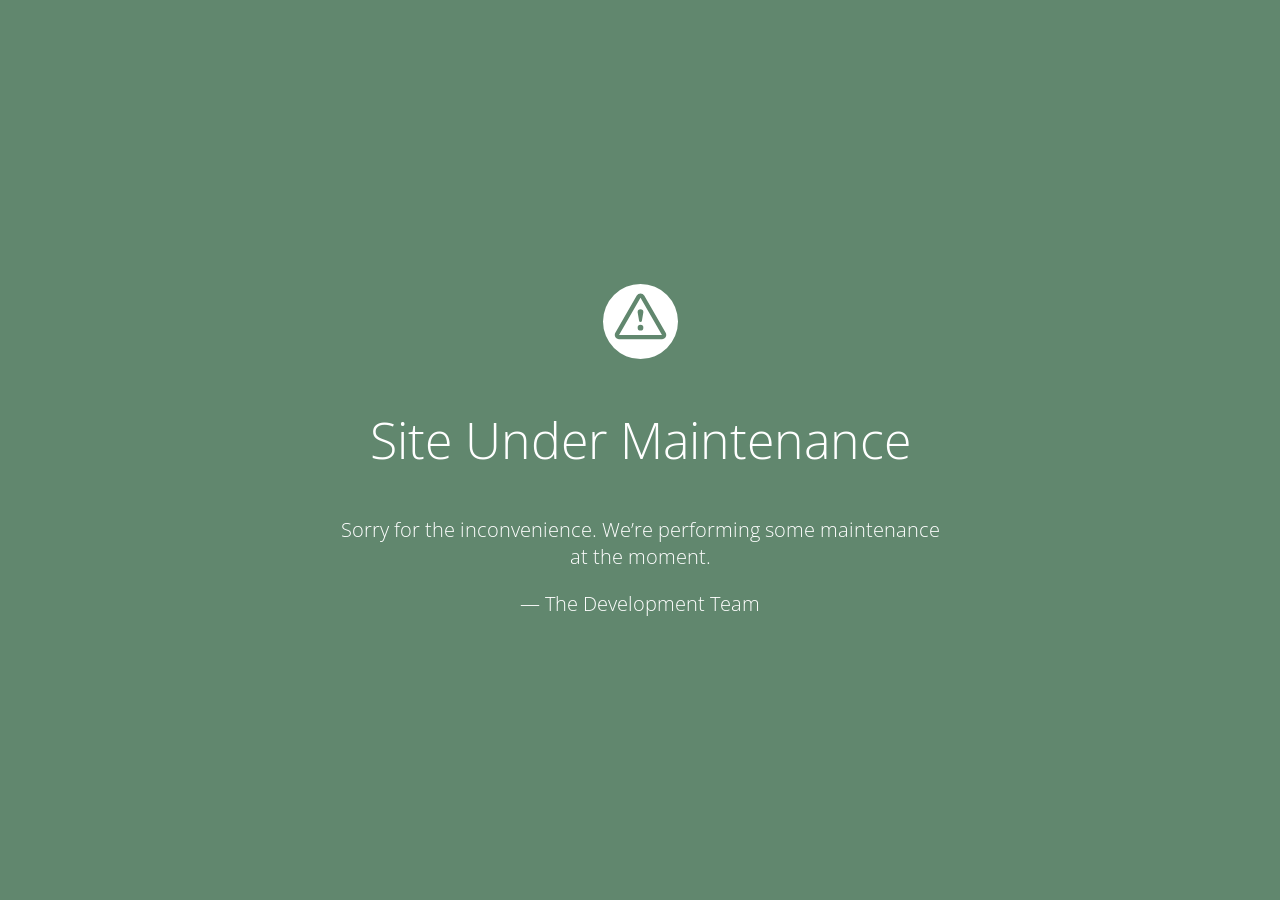
==== commit f4000fff: "live live" ====
--- a/unavailable.html
+++ b/unavailable.html
@@ -1,391 +1,28 @@
-<!DOCTYPE html>
-<html lang="en">
+<!doctype html>
+<title>Center for Urban Agriculture and Innovation </title>
+<meta content="" name="description">
+<meta content="" name="keywords">
+<link href="assets/img/favicon.png" rel="icon">
+<link href="assets/img/apple-touch-icon.png" rel="apple-touch-icon">
 
-<head>
-  <meta charset="utf-8">
-  <meta content="width=device-width, initial-scale=1.0" name="viewport">
+<link href="https://fonts.googleapis.com/css?family=Open+Sans:300,400,700" rel="stylesheet">
+<style>
+  html, body { padding: 0; margin: 0; width: 100%; height: 100%; }
+  * {box-sizing: border-box;}
+  body { text-align: center; padding: 0; background: #61876e; color: #fff; font-family: Open Sans; }
+  h1 { font-size: 50px; font-weight: 100; text-align: center;}
+  body { font-family: Open Sans; font-weight: 100; font-size: 20px; color: #fff; text-align: center; display: -webkit-box; display: -ms-flexbox; display: flex; -webkit-box-pack: center; -ms-flex-pack: center; justify-content: center; -webkit-box-align: center; -ms-flex-align: center; align-items: center;}
+  article { display: block; width: 700px; padding: 50px; margin: 0 auto; }
+  a { color: #fff; font-weight: bold;}
+  a:hover { text-decoration: none; }
+  svg { width: 75px; margin-top: 1em; }
+</style>
 
-  <title>Center for Urban Agriculture and Innovation </title>
-  <meta content="" name="description">
-  <meta content="" name="keywords">
-
-  <!-- Favicons -->
-  <link href="assets/img/favicon.png" rel="icon">
-  <link href="assets/img/apple-touch-icon.png" rel="apple-touch-icon">
-
-  <!-- Google Fonts -->
-  <link href="https://fonts.googleapis.com/css?family=Open+Sans:300,300i,400,400i,600,600i,700,700i|Jost:300,300i,400,400i,500,500i,600,600i,700,700i|Poppins:300,300i,400,400i,500,500i,600,600i,700,700i" rel="stylesheet">
-
-  <!-- Vendor CSS Files -->
-  <link href="assets/vendor/aos/aos.css" rel="stylesheet">
-  <link href="assets/vendor/bootstrap/css/bootstrap.min.css" rel="stylesheet">
-  <link href="assets/vendor/bootstrap-icons/bootstrap-icons.css" rel="stylesheet">
-  <link href="assets/vendor/boxicons/css/boxicons.min.css" rel="stylesheet">
-  <link href="assets/vendor/glightbox/css/glightbox.min.css" rel="stylesheet">
-  <link href="assets/vendor/remixicon/remixicon.css" rel="stylesheet">
-  <link href="assets/vendor/swiper/swiper-bundle.min.css" rel="stylesheet">
-
-  <!-- Template Main CSS File -->
-  <link href="assets/css/style.css" rel="stylesheet">
-
-  <!-- =======================================================
-  * Template Name: Arsha
-  * Updated: Sep 18 2023 with Bootstrap v5.3.2
-  * Template URL: https://bootstrapmade.com/arsha-free-bootstrap-html-template-corporate/
-  * Author: BootstrapMade.com
-  * License: https://bootstrapmade.com/license/
-  ======================================================== -->
-</head>
-
-<body>
-
-  <!-- ======= Header ======= -->
-  <header id="header" class="fixed-top ">
-    <div class="container d-flex align-items-center">
-
-      <h6 class="logo me-auto"><a href="index.html">Center for Urban Agriculture and Innovation </a></h6>
-      <!-- Uncomment below if you prefer to use an image logo -->
-      <!-- <a href="index.html" class="logo me-auto"><img src="assets/img/logo.png" alt="" class="img-fluid"></a>-->
-
-      <nav id="navbar" class="navbar">
-        <ul>
-          <li><a class="nav-link scrollto active" href="#hero">Home</a></li>
-          <li><a class="nav-link scrollto" href="#about">About</a></li>
-          <li><a class="nav-link   scrollto" href="#portfolio">App</a></li>
-          <li><a class="nav-link scrollto" href="#team">Organization Chart</a></li>
-          <li><a class="getstarted scrollto" href="#about">Get Started</a></li>
-        </ul>
-        <i class="bi bi-list mobile-nav-toggle"></i>
-      </nav><!-- .navbar -->
-
+<article>
+    <svg xmlns="http://www.w3.org/2000/svg" viewBox="0 0 202.24 202.24"><defs><style>.cls-1{fill:#fff;}</style></defs><title>Asset 3</title><g id="Layer_2" data-name="Layer 2"><g id="Capa_1" data-name="Capa 1"><path class="cls-1" d="M101.12,0A101.12,101.12,0,1,0,202.24,101.12,101.12,101.12,0,0,0,101.12,0ZM159,148.76H43.28a11.57,11.57,0,0,1-10-17.34L91.09,31.16a11.57,11.57,0,0,1,20.06,0L169,131.43a11.57,11.57,0,0,1-10,17.34Z"/><path class="cls-1" d="M101.12,36.93h0L43.27,137.21H159L101.13,36.94Zm0,88.7a7.71,7.71,0,1,1,7.71-7.71A7.71,7.71,0,0,1,101.12,125.63Zm7.71-50.13a7.56,7.56,0,0,1-.11,1.3l-3.8,22.49a3.86,3.86,0,0,1-7.61,0l-3.8-22.49a8,8,0,0,1-.11-1.3,7.71,7.71,0,1,1,15.43,0Z"/></g></g></svg>
+    <h1>Site Under Maintenance</h1>
+    <div>
+        <p>Sorry for the inconvenience. We&rsquo;re performing some maintenance at the moment.</p>
+        <p>&mdash; The Development Team</p>
     </div>
-  </header><!-- End Header -->
-
-  <!-- ======= Hero Section ======= -->
-  <section id="hero" class="d-flex align-items-center">
-
-    <div class="container">
-      <div class="row">
-        <div class="col-lg-6 d-flex flex-column justify-content-center pt-4 pt-lg-0 order-2 order-lg-1" data-aos="fade-up" data-aos-delay="200">
-          <h1>Bringing the Farm to Your Urban</h1>
-          <h2>Make Farming Fun and Enjoyable</h2>
-          <div class="d-flex justify-content-center justify-content-lg-start">
-			    <a href="assets/app/UrbanFarmingApp.apk" class="btn-get-started scrollto">Download</a>
-            <!-- <a href="https://www.youtube.com/watch?v=jDDaplaOz7Q" class="glightbox btn-watch-video"><i class="bi bi-play-circle"></i><span>Watch Video</span></a> -->
-          </div>
-        </div>
-        <div class="col-lg-6 order-1 order-lg-2 hero-img" data-aos="zoom-in" data-aos-delay="200">
-          <img src="assets/img/hero-img.png" class="img-fluid animated" alt="">
-        </div>
-      </div>
-    </div>
-
-  </section><!-- End Hero -->
-
-  <main id="main">
-
-    <!-- ======= Clients Section ======= -->
-    <section id="clients" class="clients section-bg">
-      <div class="container">
-
-        <div class="row" data-aos="zoom-in">
-
-          <div class="col-lg-2 col-md-4 col-6 d-flex align-items-center justify-content-center">
-            <img src="assets/img/clients/client-1.png" class="img-fluid" alt="">
-          </div>
-
-          <div class="col-lg-2 col-md-4 col-6 d-flex align-items-center justify-content-center">
-            <img src="assets/img/clients/client-2.png" class="img-fluid" alt="">
-          </div>
-
-          <div class="col-lg-2 col-md-4 col-6 d-flex align-items-center justify-content-center">
-            <img src="assets/img/clients/client-3.png" class="img-fluid" alt="">
-          </div>
-
-          <div class="col-lg-2 col-md-4 col-6 d-flex align-items-center justify-content-center">
-            <img src="assets/img/clients/client-4.png" class="img-fluid" alt="">
-          </div>
-
-          <div class="col-lg-2 col-md-4 col-6 d-flex align-items-center justify-content-center">
-            <img src="assets/img/clients/client-5.png" class="img-fluid" alt="">
-          </div>
-
-          <div class="col-lg-2 col-md-4 col-6 d-flex align-items-center justify-content-center">
-            <img src="assets/img/clients/client-6.png" class="img-fluid" alt="">
-          </div>
-
-        </div>
-
-      </div>
-    </section><!-- End Cliens Section -->
-
-    <!-- ======= About Us Section ======= -->
-    <section id="about" class="about">
-      <div class="container" data-aos="fade-up">
-
-        <div class="section-title">
-          <h2>Application</h2>
-        </div>
-
-        <div class="row content">
-          <div class="col-lg-6">
-            <p>
-              Lorem ipsum dolor sit amet, consectetur adipiscing elit, sed do eiusmod tempor incididunt ut labore et dolore
-              magna aliqua.
-            </p>
-            <ul>
-              <li><i class="ri-check-double-line"></i> Ullamco laboris nisi ut aliquip ex ea commodo consequat</li>
-              <li><i class="ri-check-double-line"></i> Duis aute irure dolor in reprehenderit in voluptate velit</li>
-              <li><i class="ri-check-double-line"></i> Ullamco laboris nisi ut aliquip ex ea commodo consequat</li>
-            </ul>
-          </div>
-          <div class="col-lg-6 pt-4 pt-lg-0">
-            <p>
-              Ullamco laboris nisi ut aliquip ex ea commodo consequat. Duis aute irure dolor in reprehenderit in voluptate
-              velit esse cillum dolore eu fugiat nulla pariatur. Excepteur sint occaecat cupidatat non proident, sunt in
-              culpa qui officia deserunt mollit anim id est laborum.
-            </p>
-            <a href="#" class="btn-learn-more">Learn More</a>
-          </div>
-        </div>
-
-      </div>
-    </section><!-- End About Us Section -->
-
-    <!-- ======= Cta Section ======= -->
-    <section id="cta" class="cta">
-      <div class="container" data-aos="zoom-in">
-
-        <div class="row">
-          <div class="col-lg-9 text-center text-lg-start">
-            <h3>Call To Action</h3>
-            <p> Duis aute irure dolor in reprehenderit in voluptate velit esse cillum dolore eu fugiat nulla pariatur. Excepteur sint occaecat cupidatat non proident, sunt in culpa qui officia deserunt mollit anim id est laborum.</p>
-          </div>
-          <div class="col-lg-3 cta-btn-container text-center">
-            <a class="cta-btn align-middle" href="#">Call To Action</a>
-          </div>
-        </div>
-
-      </div>
-    </section><!-- End Cta Section -->
-
-    <!-- ======= Portfolio Section ======= -->
-    <section id="portfolio" class="portfolio">
-      <div class="container" data-aos="fade-up">
-
-        <div class="section-title">
-          <h2>Organizational Chart</h2>
-          <p>Magnam dolores commodi suscipit. Necessitatibus eius consequatur ex aliquid fuga eum quidem. Sit sint consectetur velit. Quisquam quos quisquam cupiditate. Et nemo qui impedit suscipit alias ea. Quia fugiat sit in iste officiis commodi quidem hic quas.</p>
-        </div>
-
-        <ul id="portfolio-flters" class="d-flex justify-content-center" data-aos="fade-up" data-aos-delay="100">
-          <li data-filter="*" class="filter-active">All</li>
-          <li data-filter=".filter-app">App</li>
-          <li data-filter=".filter-card">Card</li>
-          <li data-filter=".filter-web">Web</li>
-        </ul>
-
-        <div class="row portfolio-container" data-aos="fade-up" data-aos-delay="200">
-
-          <div class="col-lg-4 col-md-6 portfolio-item filter-app">
-            <div class="portfolio-img"><img src="assets/img/portfolio/portfolio-1.jpg" class="img-fluid" alt=""></div>
-            <div class="portfolio-info">
-              <h4>Peso App</h4>
-              <p>Peso App</p>
-              <a href="assets/img/portfolio/portfolio-1.jpg" data-gallery="portfolioGallery" class="portfolio-lightbox preview-link" title="App 1"><i class="bx bx-plus"></i></a>
-              <a href="portfolio-details.html" class="details-link" title="More Details"><i class="bx bx-link"></i></a>
-            </div>
-          </div>
-        </div>
-
-      </div>
-    </section><!-- End Portfolio Section -->
-
-    <!-- ======= Team Section ======= -->
-    <section id="team" class="team section-bg">
-      <div class="container" data-aos="fade-up">
-
-        <div class="section-title">
-          <h2>Developers</h2>
-          <p>Magnam dolores commodi suscipit. Necessitatibus eius consequatur ex aliquid fuga eum quidem. Sit sint consectetur velit. Quisquam quos quisquam cupiditate. Et nemo qui impedit suscipit alias ea. Quia fugiat sit in iste officiis commodi quidem hic quas.</p>
-        </div>
-
-        <div class="row">
-
-          <div class="col-lg-6" data-aos="zoom-in" data-aos-delay="100">
-            <div class="member d-flex align-items-start">
-              <div class="pic"><img src="assets/img/team/team-1.jpg" class="img-fluid" alt=""></div>
-              <div class="member-info">
-                <h4>Sponge Cola</h4>
-                <span>Software Engineer</span>
-                <p>Explicabo voluptatem mollitia et repellat qui dolorum quasi</p>
-                <div class="social">
-                  <a href=""><i class="ri-twitter-fill"></i></a>
-                  <a href=""><i class="ri-facebook-fill"></i></a>
-                  <a href=""><i class="ri-instagram-fill"></i></a>
-                  <a href=""> <i class="ri-linkedin-box-fill"></i> </a>
-                </div>
-              </div>
-            </div>
-          </div>
-
-          <div class="col-lg-6 mt-4 mt-lg-0" data-aos="zoom-in" data-aos-delay="200">
-            <div class="member d-flex align-items-start">
-              <div class="pic"><img src="assets/img/team/team-2.jpg" class="img-fluid" alt=""></div>
-              <div class="member-info">
-                <h4>Bob the Destroyer</h4>
-                <span>Senior Developer</span>
-                <p>Aut maiores voluptates amet et quis praesentium qui senda para</p>
-                <div class="social">
-                  <a href=""><i class="ri-twitter-fill"></i></a>
-                  <a href=""><i class="ri-facebook-fill"></i></a>
-                  <a href=""><i class="ri-instagram-fill"></i></a>
-                  <a href=""> <i class="ri-linkedin-box-fill"></i> </a>
-                </div>
-              </div>
-            </div>
-          </div>
-
-          <div class="col-lg-6 mt-4" data-aos="zoom-in" data-aos-delay="300">
-            <div class="member d-flex align-items-start">
-              <div class="pic"><img src="assets/img/team/team-3.jpg" class="img-fluid" alt=""></div>
-              <div class="member-info">
-                <h4>Big Green</h4>
-                <span>System analyst</span>
-                <p>Quisquam facilis cum velit laborum corrupti fuga rerum quia</p>
-                <div class="social">
-                  <a href=""><i class="ri-twitter-fill"></i></a>
-                  <a href=""><i class="ri-facebook-fill"></i></a>
-                  <a href=""><i class="ri-instagram-fill"></i></a>
-                  <a href=""> <i class="ri-linkedin-box-fill"></i> </a>
-                </div>
-              </div>
-            </div>
-          </div>
-
-          <div class="col-lg-6 mt-4" data-aos="zoom-in" data-aos-delay="400">
-            <div class="member d-flex align-items-start">
-              <div class="pic"><img src="assets/img/team/team-4.jpg" class="img-fluid" alt=""></div>
-              <div class="member-info">
-                <h4>Pan Desal</h4>
-                <span>Chief Technology Officer</span>
-                <p>Dolorum tempora officiis odit laborum officiis et et accusamus</p>
-                <div class="social">
-                  <a href=""><i class="ri-twitter-fill"></i></a>
-                  <a href=""><i class="ri-facebook-fill"></i></a>
-                  <a href=""><i class="ri-instagram-fill"></i></a>
-                  <a href=""> <i class="ri-linkedin-box-fill"></i> </a>
-                </div>
-              </div>
-            </div>
-          </div>
-
-        </div>
-
-      </div>
-    </section><!-- End Team Section -->
-
-  </main><!-- End #main -->
-
-  <!-- ======= Footer ======= -->
-  <footer id="footer">
-
-    <div class="footer-newsletter">
-      <div class="container">
-        <div class="row justify-content-center">
-          <div class="col-lg-6">
-            <h4>Join Our Newsletter</h4>
-            <p>Tamen quem nulla quae legam multos aute sint culpa legam noster magna</p>
-            <form action="" method="post">
-              <input type="email" name="email"><input type="submit" value="Subscribe">
-            </form>
-          </div>
-        </div>
-      </div>
-    </div>
-
-    <div class="footer-top">
-      <div class="container">
-        <div class="row">
-
-          <div class="col-lg-3 col-md-6 footer-contact">
-            <h3>Peso</h3>
-            <p>
-              Di manahanap Na lugar <br>
-			  AHAHAHA, WEEW<br>
-              Unkown States <br><br>
-              <strong>Phone:</strong> 0999-444-3213<br>
-              <strong>Email:</strong> capstone.project.bsit4l@gmail.com<br>
-            </p>
-          </div>
-
-          <div class="col-lg-3 col-md-6 footer-links">
-            <h4>Useful Links</h4>
-            <ul>
-              <li><i class="bx bx-chevron-right"></i> <a href="#">Home</a></li>
-              <li><i class="bx bx-chevron-right"></i> <a href="#">About us</a></li>
-              <li><i class="bx bx-chevron-right"></i> <a href="#">Services</a></li>
-              <li><i class="bx bx-chevron-right"></i> <a href="#">Terms of service</a></li>
-              <li><i class="bx bx-chevron-right"></i> <a href="#">Privacy policy</a></li>
-            </ul>
-          </div>
-
-          <div class="col-lg-3 col-md-6 footer-links">
-            <h4>Our Services</h4>
-            <ul>
-              <li><i class="bx bx-chevron-right"></i> <a href="#">Web Design</a></li>
-              <li><i class="bx bx-chevron-right"></i> <a href="#">Web Development</a></li>
-              <li><i class="bx bx-chevron-right"></i> <a href="#">Product Management</a></li>
-              <li><i class="bx bx-chevron-right"></i> <a href="#">Marketing</a></li>
-              <li><i class="bx bx-chevron-right"></i> <a href="#">Graphic Design</a></li>
-            </ul>
-          </div>
-
-          <div class="col-lg-3 col-md-6 footer-links">
-            <h4>Our Social Networks</h4>
-            <p>Cras fermentum odio eu feugiat lide par naso tierra videa magna derita valies</p>
-            <div class="social-links mt-3">
-              <a href="#" class="twitter"><i class="bx bxl-twitter"></i></a>
-              <a href="#" class="facebook"><i class="bx bxl-facebook"></i></a>
-              <a href="#" class="instagram"><i class="bx bxl-instagram"></i></a>
-              <a href="#" class="google-plus"><i class="bx bxl-skype"></i></a>
-              <a href="#" class="linkedin"><i class="bx bxl-linkedin"></i></a>
-            </div>
-          </div>
-
-        </div>
-      </div>
-    </div>
-
-    <div class="container footer-bottom clearfix">
-      <div class="copyright">
-        &copy; Copyright <strong><span>PESO DEV CAPSTONE</span></strong>. All Rights Reserved
-      </div>
-      <div class="credits">
-        <!-- All the links in the footer should remain intact. -->
-        <!-- You can delete the links only if you purchased the pro version. -->
-        <!-- Licensing information: https://bootstrapmade.com/license/ -->
-        <!-- Purchase the pro version with working PHP/AJAX contact form: https://bootstrapmade.com/arsha-free-bootstrap-html-template-corporate/ -->
-        Designed by <a href="https://bootstrapmade.com/">BootstrapMade</a>
-      </div>
-    </div>
-  </footer><!-- End Footer -->
-
-  <div id="preloader"></div>
-  <a href="#" class="back-to-top d-flex align-items-center justify-content-center"><i class="bi bi-arrow-up-short"></i></a>
-
-  <!-- Vendor JS Files -->
-  <script src="assets/vendor/aos/aos.js"></script>
-  <script src="assets/vendor/bootstrap/js/bootstrap.bundle.min.js"></script>
-  <script src="assets/vendor/glightbox/js/glightbox.min.js"></script>
-  <script src="assets/vendor/isotope-layout/isotope.pkgd.min.js"></script>
-  <script src="assets/vendor/swiper/swiper-bundle.min.js"></script>
-  <script src="assets/vendor/waypoints/noframework.waypoints.js"></script>
-  <script src="assets/vendor/php-email-form/validate.js"></script>
-
-  <!-- Template Main JS File -->
-  <script src="assets/js/main.js"></script>
-
-</body>
-
-</html>+</article>
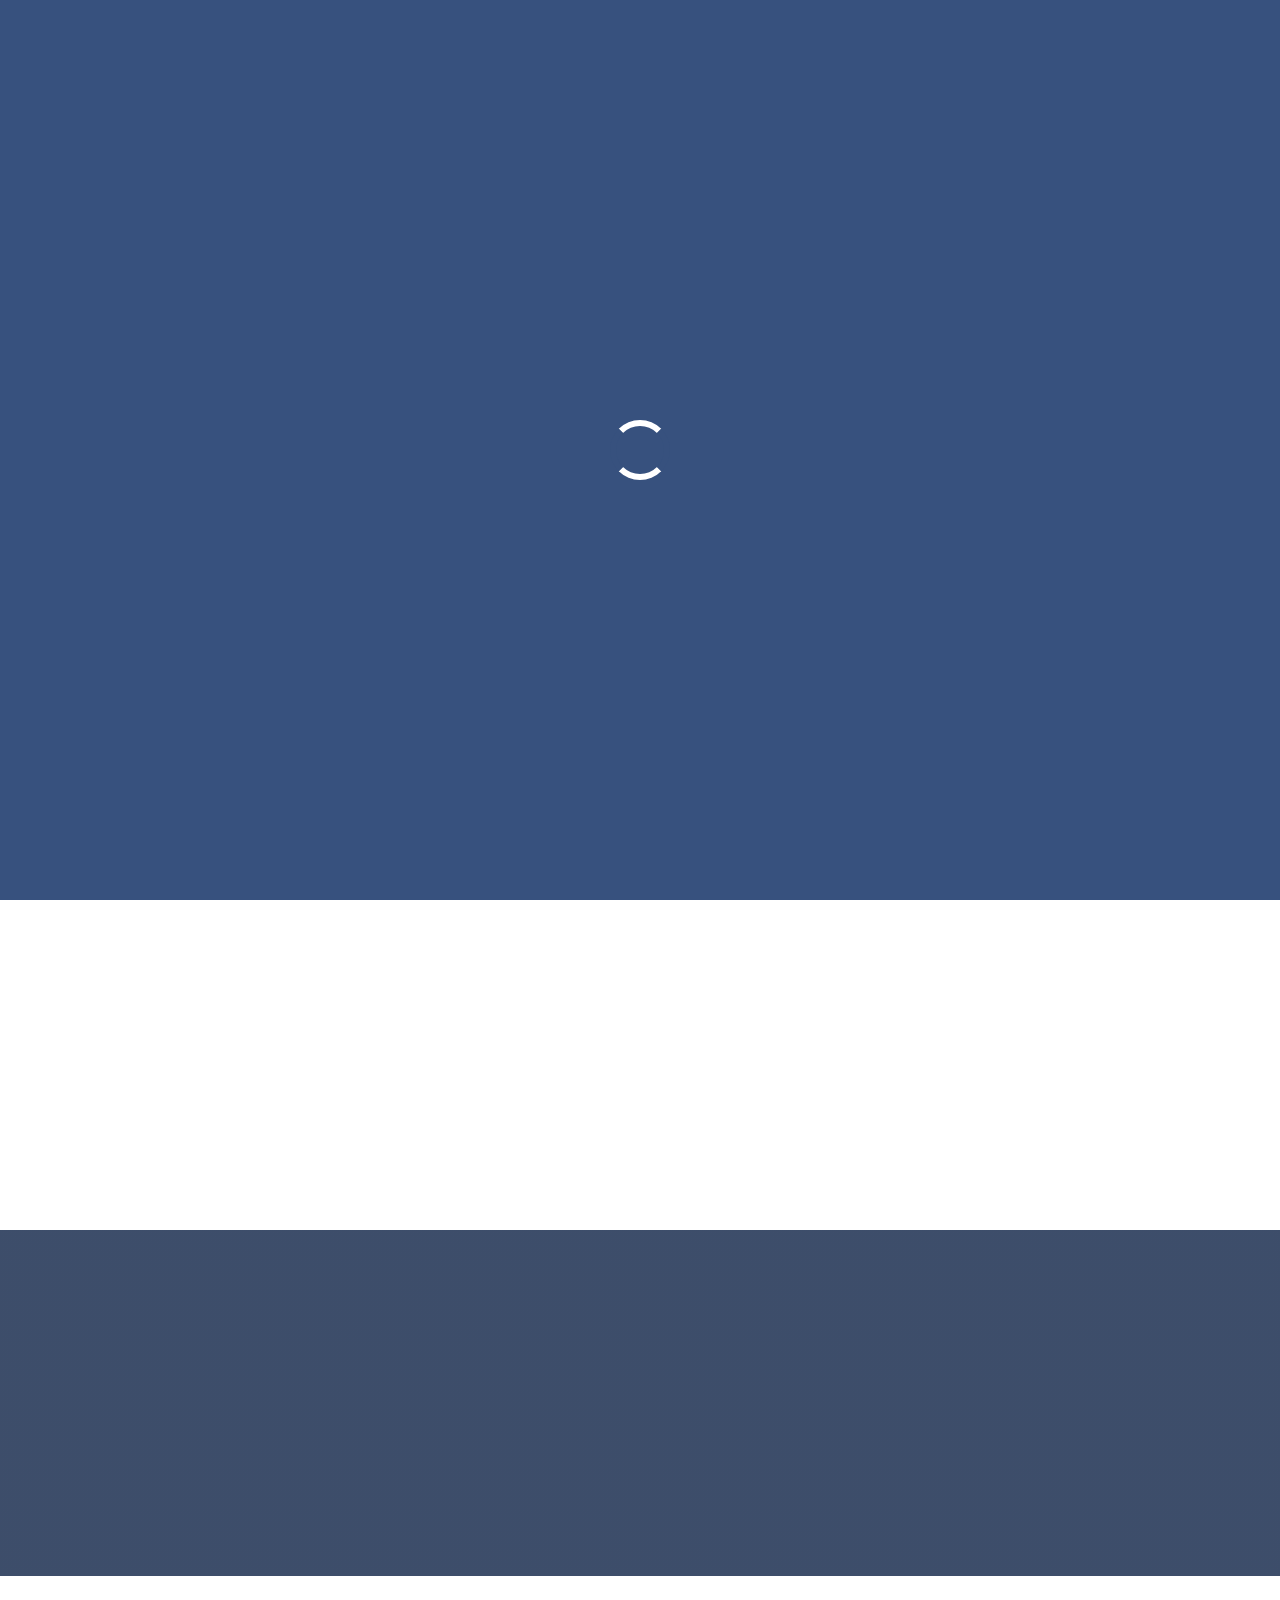
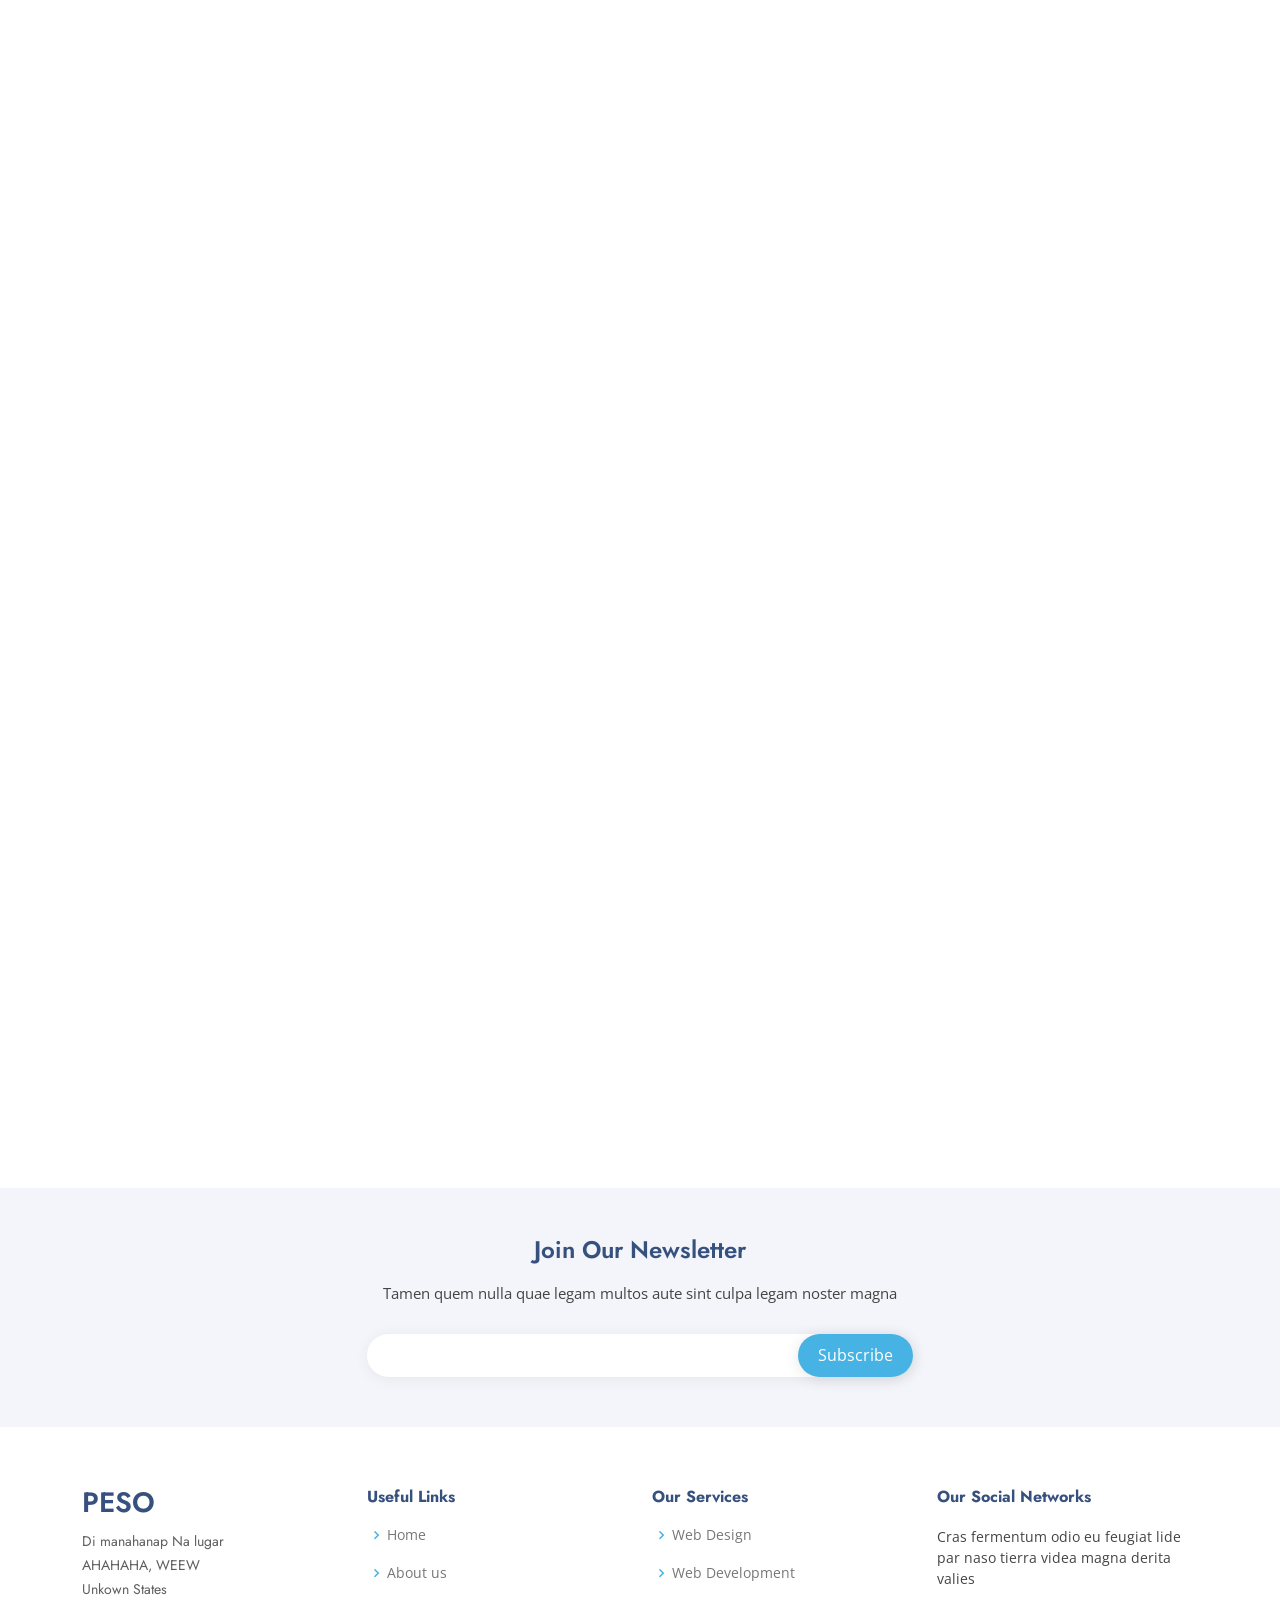
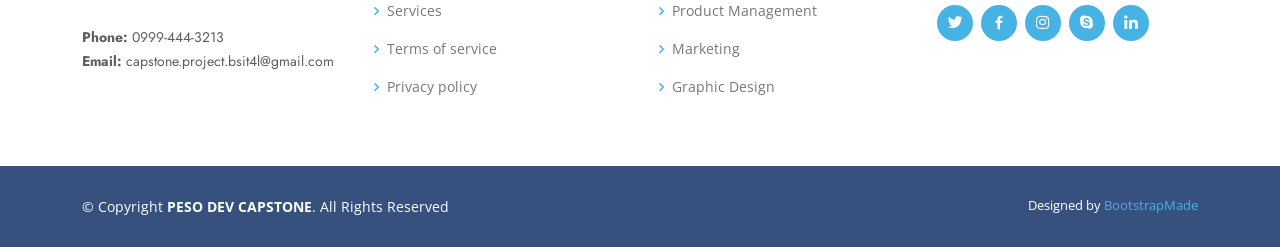
==== commit 948b5b57: "down down" ====
--- a/unavailable.html
+++ b/unavailable.html
@@ -1,28 +1,391 @@
-<!doctype html>
-<title>Center for Urban Agriculture and Innovation </title>
-<meta content="" name="description">
-<meta content="" name="keywords">
-<link href="assets/img/favicon.png" rel="icon">
-<link href="assets/img/apple-touch-icon.png" rel="apple-touch-icon">
-
-<link href="https://fonts.googleapis.com/css?family=Open+Sans:300,400,700" rel="stylesheet">
-<style>
-  html, body { padding: 0; margin: 0; width: 100%; height: 100%; }
-  * {box-sizing: border-box;}
-  body { text-align: center; padding: 0; background: #61876e; color: #fff; font-family: Open Sans; }
-  h1 { font-size: 50px; font-weight: 100; text-align: center;}
-  body { font-family: Open Sans; font-weight: 100; font-size: 20px; color: #fff; text-align: center; display: -webkit-box; display: -ms-flexbox; display: flex; -webkit-box-pack: center; -ms-flex-pack: center; justify-content: center; -webkit-box-align: center; -ms-flex-align: center; align-items: center;}
-  article { display: block; width: 700px; padding: 50px; margin: 0 auto; }
-  a { color: #fff; font-weight: bold;}
-  a:hover { text-decoration: none; }
-  svg { width: 75px; margin-top: 1em; }
-</style>
-
-<article>
-    <svg xmlns="http://www.w3.org/2000/svg" viewBox="0 0 202.24 202.24"><defs><style>.cls-1{fill:#fff;}</style></defs><title>Asset 3</title><g id="Layer_2" data-name="Layer 2"><g id="Capa_1" data-name="Capa 1"><path class="cls-1" d="M101.12,0A101.12,101.12,0,1,0,202.24,101.12,101.12,101.12,0,0,0,101.12,0ZM159,148.76H43.28a11.57,11.57,0,0,1-10-17.34L91.09,31.16a11.57,11.57,0,0,1,20.06,0L169,131.43a11.57,11.57,0,0,1-10,17.34Z"/><path class="cls-1" d="M101.12,36.93h0L43.27,137.21H159L101.13,36.94Zm0,88.7a7.71,7.71,0,1,1,7.71-7.71A7.71,7.71,0,0,1,101.12,125.63Zm7.71-50.13a7.56,7.56,0,0,1-.11,1.3l-3.8,22.49a3.86,3.86,0,0,1-7.61,0l-3.8-22.49a8,8,0,0,1-.11-1.3,7.71,7.71,0,1,1,15.43,0Z"/></g></g></svg>
-    <h1>Site Under Maintenance</h1>
-    <div>
-        <p>Sorry for the inconvenience. We&rsquo;re performing some maintenance at the moment.</p>
-        <p>&mdash; The Development Team</p>
-    </div>
-</article>+<!DOCTYPE html>
+<html lang="en">
+
+<head>
+  <meta charset="utf-8">
+  <meta content="width=device-width, initial-scale=1.0" name="viewport">
+
+  <title>Center for Urban Agriculture and Innovation </title>
+  <meta content="" name="description">
+  <meta content="" name="keywords">
+
+  <!-- Favicons -->
+  <link href="assets/img/favicon.png" rel="icon">
+  <link href="assets/img/apple-touch-icon.png" rel="apple-touch-icon">
+
+  <!-- Google Fonts -->
+  <link href="https://fonts.googleapis.com/css?family=Open+Sans:300,300i,400,400i,600,600i,700,700i|Jost:300,300i,400,400i,500,500i,600,600i,700,700i|Poppins:300,300i,400,400i,500,500i,600,600i,700,700i" rel="stylesheet">
+
+  <!-- Vendor CSS Files -->
+  <link href="assets/vendor/aos/aos.css" rel="stylesheet">
+  <link href="assets/vendor/bootstrap/css/bootstrap.min.css" rel="stylesheet">
+  <link href="assets/vendor/bootstrap-icons/bootstrap-icons.css" rel="stylesheet">
+  <link href="assets/vendor/boxicons/css/boxicons.min.css" rel="stylesheet">
+  <link href="assets/vendor/glightbox/css/glightbox.min.css" rel="stylesheet">
+  <link href="assets/vendor/remixicon/remixicon.css" rel="stylesheet">
+  <link href="assets/vendor/swiper/swiper-bundle.min.css" rel="stylesheet">
+
+  <!-- Template Main CSS File -->
+  <link href="assets/css/style.css" rel="stylesheet">
+
+  <!-- =======================================================
+  * Template Name: Arsha
+  * Updated: Sep 18 2023 with Bootstrap v5.3.2
+  * Template URL: https://bootstrapmade.com/arsha-free-bootstrap-html-template-corporate/
+  * Author: BootstrapMade.com
+  * License: https://bootstrapmade.com/license/
+  ======================================================== -->
+</head>
+
+<body>
+
+  <!-- ======= Header ======= -->
+  <header id="header" class="fixed-top ">
+    <div class="container d-flex align-items-center">
+
+      <h6 class="logo me-auto"><a href="index.html">Center for Urban Agriculture and Innovation </a></h6>
+      <!-- Uncomment below if you prefer to use an image logo -->
+      <!-- <a href="index.html" class="logo me-auto"><img src="assets/img/logo.png" alt="" class="img-fluid"></a>-->
+
+      <nav id="navbar" class="navbar">
+        <ul>
+          <li><a class="nav-link scrollto active" href="#hero">Home</a></li>
+          <li><a class="nav-link scrollto" href="#about">About</a></li>
+          <li><a class="nav-link   scrollto" href="#portfolio">App</a></li>
+          <li><a class="nav-link scrollto" href="#team">Organization Chart</a></li>
+          <li><a class="getstarted scrollto" href="#about">Get Started</a></li>
+        </ul>
+        <i class="bi bi-list mobile-nav-toggle"></i>
+      </nav><!-- .navbar -->
+
+    </div>
+  </header><!-- End Header -->
+
+  <!-- ======= Hero Section ======= -->
+  <section id="hero" class="d-flex align-items-center">
+
+    <div class="container">
+      <div class="row">
+        <div class="col-lg-6 d-flex flex-column justify-content-center pt-4 pt-lg-0 order-2 order-lg-1" data-aos="fade-up" data-aos-delay="200">
+          <h1>Bringing the Farm to Your Urban</h1>
+          <h2>Make Farming Fun and Enjoyable</h2>
+          <div class="d-flex justify-content-center justify-content-lg-start">
+			    <a href="assets/app/UrbanFarmingApp.apk" class="btn-get-started scrollto">Download</a>
+            <!-- <a href="https://www.youtube.com/watch?v=jDDaplaOz7Q" class="glightbox btn-watch-video"><i class="bi bi-play-circle"></i><span>Watch Video</span></a> -->
+          </div>
+        </div>
+        <div class="col-lg-6 order-1 order-lg-2 hero-img" data-aos="zoom-in" data-aos-delay="200">
+          <img src="assets/img/hero-img.png" class="img-fluid animated" alt="">
+        </div>
+      </div>
+    </div>
+
+  </section><!-- End Hero -->
+
+  <main id="main">
+
+    <!-- ======= Clients Section ======= -->
+    <section id="clients" class="clients section-bg">
+      <div class="container">
+
+        <div class="row" data-aos="zoom-in">
+
+          <div class="col-lg-2 col-md-4 col-6 d-flex align-items-center justify-content-center">
+            <img src="assets/img/clients/client-1.png" class="img-fluid" alt="">
+          </div>
+
+          <div class="col-lg-2 col-md-4 col-6 d-flex align-items-center justify-content-center">
+            <img src="assets/img/clients/client-2.png" class="img-fluid" alt="">
+          </div>
+
+          <div class="col-lg-2 col-md-4 col-6 d-flex align-items-center justify-content-center">
+            <img src="assets/img/clients/client-3.png" class="img-fluid" alt="">
+          </div>
+
+          <div class="col-lg-2 col-md-4 col-6 d-flex align-items-center justify-content-center">
+            <img src="assets/img/clients/client-4.png" class="img-fluid" alt="">
+          </div>
+
+          <div class="col-lg-2 col-md-4 col-6 d-flex align-items-center justify-content-center">
+            <img src="assets/img/clients/client-5.png" class="img-fluid" alt="">
+          </div>
+
+          <div class="col-lg-2 col-md-4 col-6 d-flex align-items-center justify-content-center">
+            <img src="assets/img/clients/client-6.png" class="img-fluid" alt="">
+          </div>
+
+        </div>
+
+      </div>
+    </section><!-- End Cliens Section -->
+
+    <!-- ======= About Us Section ======= -->
+    <section id="about" class="about">
+      <div class="container" data-aos="fade-up">
+
+        <div class="section-title">
+          <h2>Application</h2>
+        </div>
+
+        <div class="row content">
+          <div class="col-lg-6">
+            <p>
+              Lorem ipsum dolor sit amet, consectetur adipiscing elit, sed do eiusmod tempor incididunt ut labore et dolore
+              magna aliqua.
+            </p>
+            <ul>
+              <li><i class="ri-check-double-line"></i> Ullamco laboris nisi ut aliquip ex ea commodo consequat</li>
+              <li><i class="ri-check-double-line"></i> Duis aute irure dolor in reprehenderit in voluptate velit</li>
+              <li><i class="ri-check-double-line"></i> Ullamco laboris nisi ut aliquip ex ea commodo consequat</li>
+            </ul>
+          </div>
+          <div class="col-lg-6 pt-4 pt-lg-0">
+            <p>
+              Ullamco laboris nisi ut aliquip ex ea commodo consequat. Duis aute irure dolor in reprehenderit in voluptate
+              velit esse cillum dolore eu fugiat nulla pariatur. Excepteur sint occaecat cupidatat non proident, sunt in
+              culpa qui officia deserunt mollit anim id est laborum.
+            </p>
+            <a href="#" class="btn-learn-more">Learn More</a>
+          </div>
+        </div>
+
+      </div>
+    </section><!-- End About Us Section -->
+
+    <!-- ======= Cta Section ======= -->
+    <section id="cta" class="cta">
+      <div class="container" data-aos="zoom-in">
+
+        <div class="row">
+          <div class="col-lg-9 text-center text-lg-start">
+            <h3>Call To Action</h3>
+            <p> Duis aute irure dolor in reprehenderit in voluptate velit esse cillum dolore eu fugiat nulla pariatur. Excepteur sint occaecat cupidatat non proident, sunt in culpa qui officia deserunt mollit anim id est laborum.</p>
+          </div>
+          <div class="col-lg-3 cta-btn-container text-center">
+            <a class="cta-btn align-middle" href="#">Call To Action</a>
+          </div>
+        </div>
+
+      </div>
+    </section><!-- End Cta Section -->
+
+    <!-- ======= Portfolio Section ======= -->
+    <section id="portfolio" class="portfolio">
+      <div class="container" data-aos="fade-up">
+
+        <div class="section-title">
+          <h2>Organizational Chart</h2>
+          <p>Magnam dolores commodi suscipit. Necessitatibus eius consequatur ex aliquid fuga eum quidem. Sit sint consectetur velit. Quisquam quos quisquam cupiditate. Et nemo qui impedit suscipit alias ea. Quia fugiat sit in iste officiis commodi quidem hic quas.</p>
+        </div>
+
+        <ul id="portfolio-flters" class="d-flex justify-content-center" data-aos="fade-up" data-aos-delay="100">
+          <li data-filter="*" class="filter-active">All</li>
+          <li data-filter=".filter-app">App</li>
+          <li data-filter=".filter-card">Card</li>
+          <li data-filter=".filter-web">Web</li>
+        </ul>
+
+        <div class="row portfolio-container" data-aos="fade-up" data-aos-delay="200">
+
+          <div class="col-lg-4 col-md-6 portfolio-item filter-app">
+            <div class="portfolio-img"><img src="assets/img/portfolio/portfolio-1.jpg" class="img-fluid" alt=""></div>
+            <div class="portfolio-info">
+              <h4>Peso App</h4>
+              <p>Peso App</p>
+              <a href="assets/img/portfolio/portfolio-1.jpg" data-gallery="portfolioGallery" class="portfolio-lightbox preview-link" title="App 1"><i class="bx bx-plus"></i></a>
+              <a href="portfolio-details.html" class="details-link" title="More Details"><i class="bx bx-link"></i></a>
+            </div>
+          </div>
+        </div>
+
+      </div>
+    </section><!-- End Portfolio Section -->
+
+    <!-- ======= Team Section ======= -->
+    <section id="team" class="team section-bg">
+      <div class="container" data-aos="fade-up">
+
+        <div class="section-title">
+          <h2>Developers</h2>
+          <p>Magnam dolores commodi suscipit. Necessitatibus eius consequatur ex aliquid fuga eum quidem. Sit sint consectetur velit. Quisquam quos quisquam cupiditate. Et nemo qui impedit suscipit alias ea. Quia fugiat sit in iste officiis commodi quidem hic quas.</p>
+        </div>
+
+        <div class="row">
+
+          <div class="col-lg-6" data-aos="zoom-in" data-aos-delay="100">
+            <div class="member d-flex align-items-start">
+              <div class="pic"><img src="assets/img/team/team-1.jpg" class="img-fluid" alt=""></div>
+              <div class="member-info">
+                <h4>Sponge Cola</h4>
+                <span>Software Engineer</span>
+                <p>Explicabo voluptatem mollitia et repellat qui dolorum quasi</p>
+                <div class="social">
+                  <a href=""><i class="ri-twitter-fill"></i></a>
+                  <a href=""><i class="ri-facebook-fill"></i></a>
+                  <a href=""><i class="ri-instagram-fill"></i></a>
+                  <a href=""> <i class="ri-linkedin-box-fill"></i> </a>
+                </div>
+              </div>
+            </div>
+          </div>
+
+          <div class="col-lg-6 mt-4 mt-lg-0" data-aos="zoom-in" data-aos-delay="200">
+            <div class="member d-flex align-items-start">
+              <div class="pic"><img src="assets/img/team/team-2.jpg" class="img-fluid" alt=""></div>
+              <div class="member-info">
+                <h4>Bob the Destroyer</h4>
+                <span>Senior Developer</span>
+                <p>Aut maiores voluptates amet et quis praesentium qui senda para</p>
+                <div class="social">
+                  <a href=""><i class="ri-twitter-fill"></i></a>
+                  <a href=""><i class="ri-facebook-fill"></i></a>
+                  <a href=""><i class="ri-instagram-fill"></i></a>
+                  <a href=""> <i class="ri-linkedin-box-fill"></i> </a>
+                </div>
+              </div>
+            </div>
+          </div>
+
+          <div class="col-lg-6 mt-4" data-aos="zoom-in" data-aos-delay="300">
+            <div class="member d-flex align-items-start">
+              <div class="pic"><img src="assets/img/team/team-3.jpg" class="img-fluid" alt=""></div>
+              <div class="member-info">
+                <h4>Big Green</h4>
+                <span>System analyst</span>
+                <p>Quisquam facilis cum velit laborum corrupti fuga rerum quia</p>
+                <div class="social">
+                  <a href=""><i class="ri-twitter-fill"></i></a>
+                  <a href=""><i class="ri-facebook-fill"></i></a>
+                  <a href=""><i class="ri-instagram-fill"></i></a>
+                  <a href=""> <i class="ri-linkedin-box-fill"></i> </a>
+                </div>
+              </div>
+            </div>
+          </div>
+
+          <div class="col-lg-6 mt-4" data-aos="zoom-in" data-aos-delay="400">
+            <div class="member d-flex align-items-start">
+              <div class="pic"><img src="assets/img/team/team-4.jpg" class="img-fluid" alt=""></div>
+              <div class="member-info">
+                <h4>Pan Desal</h4>
+                <span>Chief Technology Officer</span>
+                <p>Dolorum tempora officiis odit laborum officiis et et accusamus</p>
+                <div class="social">
+                  <a href=""><i class="ri-twitter-fill"></i></a>
+                  <a href=""><i class="ri-facebook-fill"></i></a>
+                  <a href=""><i class="ri-instagram-fill"></i></a>
+                  <a href=""> <i class="ri-linkedin-box-fill"></i> </a>
+                </div>
+              </div>
+            </div>
+          </div>
+
+        </div>
+
+      </div>
+    </section><!-- End Team Section -->
+
+  </main><!-- End #main -->
+
+  <!-- ======= Footer ======= -->
+  <footer id="footer">
+
+    <div class="footer-newsletter">
+      <div class="container">
+        <div class="row justify-content-center">
+          <div class="col-lg-6">
+            <h4>Join Our Newsletter</h4>
+            <p>Tamen quem nulla quae legam multos aute sint culpa legam noster magna</p>
+            <form action="" method="post">
+              <input type="email" name="email"><input type="submit" value="Subscribe">
+            </form>
+          </div>
+        </div>
+      </div>
+    </div>
+
+    <div class="footer-top">
+      <div class="container">
+        <div class="row">
+
+          <div class="col-lg-3 col-md-6 footer-contact">
+            <h3>Peso</h3>
+            <p>
+              Di manahanap Na lugar <br>
+			  AHAHAHA, WEEW<br>
+              Unkown States <br><br>
+              <strong>Phone:</strong> 0999-444-3213<br>
+              <strong>Email:</strong> capstone.project.bsit4l@gmail.com<br>
+            </p>
+          </div>
+
+          <div class="col-lg-3 col-md-6 footer-links">
+            <h4>Useful Links</h4>
+            <ul>
+              <li><i class="bx bx-chevron-right"></i> <a href="#">Home</a></li>
+              <li><i class="bx bx-chevron-right"></i> <a href="#">About us</a></li>
+              <li><i class="bx bx-chevron-right"></i> <a href="#">Services</a></li>
+              <li><i class="bx bx-chevron-right"></i> <a href="#">Terms of service</a></li>
+              <li><i class="bx bx-chevron-right"></i> <a href="#">Privacy policy</a></li>
+            </ul>
+          </div>
+
+          <div class="col-lg-3 col-md-6 footer-links">
+            <h4>Our Services</h4>
+            <ul>
+              <li><i class="bx bx-chevron-right"></i> <a href="#">Web Design</a></li>
+              <li><i class="bx bx-chevron-right"></i> <a href="#">Web Development</a></li>
+              <li><i class="bx bx-chevron-right"></i> <a href="#">Product Management</a></li>
+              <li><i class="bx bx-chevron-right"></i> <a href="#">Marketing</a></li>
+              <li><i class="bx bx-chevron-right"></i> <a href="#">Graphic Design</a></li>
+            </ul>
+          </div>
+
+          <div class="col-lg-3 col-md-6 footer-links">
+            <h4>Our Social Networks</h4>
+            <p>Cras fermentum odio eu feugiat lide par naso tierra videa magna derita valies</p>
+            <div class="social-links mt-3">
+              <a href="#" class="twitter"><i class="bx bxl-twitter"></i></a>
+              <a href="#" class="facebook"><i class="bx bxl-facebook"></i></a>
+              <a href="#" class="instagram"><i class="bx bxl-instagram"></i></a>
+              <a href="#" class="google-plus"><i class="bx bxl-skype"></i></a>
+              <a href="#" class="linkedin"><i class="bx bxl-linkedin"></i></a>
+            </div>
+          </div>
+
+        </div>
+      </div>
+    </div>
+
+    <div class="container footer-bottom clearfix">
+      <div class="copyright">
+        &copy; Copyright <strong><span>PESO DEV CAPSTONE</span></strong>. All Rights Reserved
+      </div>
+      <div class="credits">
+        <!-- All the links in the footer should remain intact. -->
+        <!-- You can delete the links only if you purchased the pro version. -->
+        <!-- Licensing information: https://bootstrapmade.com/license/ -->
+        <!-- Purchase the pro version with working PHP/AJAX contact form: https://bootstrapmade.com/arsha-free-bootstrap-html-template-corporate/ -->
+        Designed by <a href="https://bootstrapmade.com/">BootstrapMade</a>
+      </div>
+    </div>
+  </footer><!-- End Footer -->
+
+  <div id="preloader"></div>
+  <a href="#" class="back-to-top d-flex align-items-center justify-content-center"><i class="bi bi-arrow-up-short"></i></a>
+
+  <!-- Vendor JS Files -->
+  <script src="assets/vendor/aos/aos.js"></script>
+  <script src="assets/vendor/bootstrap/js/bootstrap.bundle.min.js"></script>
+  <script src="assets/vendor/glightbox/js/glightbox.min.js"></script>
+  <script src="assets/vendor/isotope-layout/isotope.pkgd.min.js"></script>
+  <script src="assets/vendor/swiper/swiper-bundle.min.js"></script>
+  <script src="assets/vendor/waypoints/noframework.waypoints.js"></script>
+  <script src="assets/vendor/php-email-form/validate.js"></script>
+
+  <!-- Template Main JS File -->
+  <script src="assets/js/main.js"></script>
+
+</body>
+
+</html>
--- a/assets/css/style.css
+++ b/assets/css/style.css
@@ -0,0 +1,1825 @@
+/**
+* Template Name: Arsha
+* Updated: Sep 18 2023 with Bootstrap v5.3.2
+* Template URL: https://bootstrapmade.com/arsha-free-bootstrap-html-template-corporate/
+* Author: BootstrapMade.com
+* License: https://bootstrapmade.com/license/
+*/
+
+/*--------------------------------------------------------------
+# General
+--------------------------------------------------------------*/
+body {
+  font-family: "Open Sans", sans-serif;
+  color: #444444;
+}
+
+a {
+  color: #47b2e4;
+  text-decoration: none;
+}
+
+a:hover {
+  color: #73c5eb;
+  text-decoration: none;
+}
+
+h1,
+h2,
+h3,
+h4,
+h5,
+h6 {
+  font-family: "Jost", sans-serif;
+}
+
+/*--------------------------------------------------------------
+# Preloader
+--------------------------------------------------------------*/
+#preloader {
+  position: fixed;
+  top: 0;
+  left: 0;
+  right: 0;
+  bottom: 0;
+  z-index: 9999;
+  overflow: hidden;
+  background: #37517e;
+}
+
+#preloader:before {
+  content: "";
+  position: fixed;
+  top: calc(50% - 30px);
+  left: calc(50% - 30px);
+  border: 6px solid #37517e;
+  border-top-color: #fff;
+  border-bottom-color: #fff;
+  border-radius: 50%;
+  width: 60px;
+  height: 60px;
+  animation: animate-preloader 1s linear infinite;
+}
+
+@keyframes animate-preloader {
+  0% {
+    transform: rotate(0deg);
+  }
+
+  100% {
+    transform: rotate(360deg);
+  }
+}
+
+/*--------------------------------------------------------------
+# Back to top button
+--------------------------------------------------------------*/
+.back-to-top {
+  position: fixed;
+  visibility: hidden;
+  opacity: 0;
+  right: 15px;
+  bottom: 15px;
+  z-index: 996;
+  background: #47b2e4;
+  width: 40px;
+  height: 40px;
+  border-radius: 50px;
+  transition: all 0.4s;
+}
+
+.back-to-top i {
+  font-size: 24px;
+  color: #fff;
+  line-height: 0;
+}
+
+.back-to-top:hover {
+  background: #6bc1e9;
+  color: #fff;
+}
+
+.back-to-top.active {
+  visibility: visible;
+  opacity: 1;
+}
+
+/*--------------------------------------------------------------
+# Header
+--------------------------------------------------------------*/
+#header {
+  transition: all 0.5s;
+  z-index: 997;
+  padding: 15px 0;
+}
+
+#header.header-scrolled,
+#header.header-inner-pages {
+  background: rgba(40, 58, 90, 0.9);
+}
+
+#header .logo {
+  font-size: 20px;
+  margin: 0;
+  padding: 0;
+  line-height: 1;
+  font-weight: 500;
+  letter-spacing: 2px;
+  text-transform: uppercase;
+}
+
+#header .logo a {
+  color: #fff;
+}
+
+#header .logo img {
+  max-height: 40px;
+}
+
+/*--------------------------------------------------------------
+# Navigation Menu
+--------------------------------------------------------------*/
+/**
+* Desktop Navigation 
+*/
+.navbar {
+  padding: 0;
+}
+
+.navbar ul {
+  margin: 0;
+  padding: 0;
+  display: flex;
+  list-style: none;
+  align-items: center;
+}
+
+.navbar li {
+  position: relative;
+}
+
+.navbar a,
+.navbar a:focus {
+  display: flex;
+  align-items: center;
+  justify-content: space-between;
+  padding: 10px 0 10px 30px;
+  font-size: 15px;
+  font-weight: 500;
+  color: #fff;
+  white-space: nowrap;
+  transition: 0.3s;
+}
+
+.navbar a i,
+.navbar a:focus i {
+  font-size: 12px;
+  line-height: 0;
+  margin-left: 5px;
+}
+
+.navbar a:hover,
+.navbar .active,
+.navbar .active:focus,
+.navbar li:hover>a {
+  color: #47b2e4;
+}
+
+.navbar .getstarted,
+.navbar .getstarted:focus {
+  padding: 8px 20px;
+  margin-left: 30px;
+  border-radius: 50px;
+  color: #fff;
+  font-size: 14px;
+  border: 2px solid #47b2e4;
+  font-weight: 600;
+}
+
+.navbar .getstarted:hover,
+.navbar .getstarted:focus:hover {
+  color: #fff;
+  background: #31a9e1;
+}
+
+.navbar .dropdown ul {
+  display: block;
+  position: absolute;
+  left: 14px;
+  top: calc(100% + 30px);
+  margin: 0;
+  padding: 10px 0;
+  z-index: 99;
+  opacity: 0;
+  visibility: hidden;
+  background: #fff;
+  box-shadow: 0px 0px 30px rgba(127, 137, 161, 0.25);
+  transition: 0.3s;
+  border-radius: 4px;
+}
+
+.navbar .dropdown ul li {
+  min-width: 200px;
+}
+
+.navbar .dropdown ul a {
+  padding: 10px 20px;
+  font-size: 14px;
+  text-transform: none;
+  font-weight: 500;
+  color: #0c3c53;
+}
+
+.navbar .dropdown ul a i {
+  font-size: 12px;
+}
+
+.navbar .dropdown ul a:hover,
+.navbar .dropdown ul .active:hover,
+.navbar .dropdown ul li:hover>a {
+  color: #47b2e4;
+}
+
+.navbar .dropdown:hover>ul {
+  opacity: 1;
+  top: 100%;
+  visibility: visible;
+}
+
+.navbar .dropdown .dropdown ul {
+  top: 0;
+  left: calc(100% - 30px);
+  visibility: hidden;
+}
+
+.navbar .dropdown .dropdown:hover>ul {
+  opacity: 1;
+  top: 0;
+  left: 100%;
+  visibility: visible;
+}
+
+@media (max-width: 1366px) {
+  .navbar .dropdown .dropdown ul {
+    left: -90%;
+  }
+
+  .navbar .dropdown .dropdown:hover>ul {
+    left: -100%;
+  }
+}
+
+/**
+* Mobile Navigation 
+*/
+.mobile-nav-toggle {
+  color: #fff;
+  font-size: 28px;
+  cursor: pointer;
+  display: none;
+  line-height: 0;
+  transition: 0.5s;
+}
+
+.mobile-nav-toggle.bi-x {
+  color: #fff;
+}
+
+@media (max-width: 991px) {
+  .mobile-nav-toggle {
+    display: block;
+  }
+
+  .navbar ul {
+    display: none;
+  }
+}
+
+.navbar-mobile {
+  position: fixed;
+  overflow: hidden;
+  top: 0;
+  right: 0;
+  left: 0;
+  bottom: 0;
+  background: rgba(40, 58, 90, 0.9);
+  transition: 0.3s;
+  z-index: 999;
+}
+
+.navbar-mobile .mobile-nav-toggle {
+  position: absolute;
+  top: 15px;
+  right: 15px;
+}
+
+.navbar-mobile ul {
+  display: block;
+  position: absolute;
+  top: 55px;
+  right: 15px;
+  bottom: 15px;
+  left: 15px;
+  padding: 10px 0;
+  border-radius: 10px;
+  background-color: #fff;
+  overflow-y: auto;
+  transition: 0.3s;
+}
+
+.navbar-mobile a,
+.navbar-mobile a:focus {
+  padding: 10px 20px;
+  font-size: 15px;
+  color: #37517e;
+}
+
+.navbar-mobile a:hover,
+.navbar-mobile .active,
+.navbar-mobile li:hover>a {
+  color: #47b2e4;
+}
+
+.navbar-mobile .getstarted,
+.navbar-mobile .getstarted:focus {
+  margin: 15px;
+  color: #37517e;
+}
+
+.navbar-mobile .dropdown ul {
+  position: static;
+  display: none;
+  margin: 10px 20px;
+  padding: 10px 0;
+  z-index: 99;
+  opacity: 1;
+  visibility: visible;
+  background: #fff;
+  box-shadow: 0px 0px 30px rgba(127, 137, 161, 0.25);
+}
+
+.navbar-mobile .dropdown ul li {
+  min-width: 200px;
+}
+
+.navbar-mobile .dropdown ul a {
+  padding: 10px 20px;
+}
+
+.navbar-mobile .dropdown ul a i {
+  font-size: 12px;
+}
+
+.navbar-mobile .dropdown ul a:hover,
+.navbar-mobile .dropdown ul .active:hover,
+.navbar-mobile .dropdown ul li:hover>a {
+  color: #47b2e4;
+}
+
+.navbar-mobile .dropdown>.dropdown-active {
+  display: block;
+  visibility: visible !important;
+}
+
+/*--------------------------------------------------------------
+# Hero Section
+--------------------------------------------------------------*/
+#hero {
+  width: 100%;
+  height: 80vh;
+  background: #37517e;
+}
+
+#hero .container {
+  padding-top: 72px;
+}
+
+#hero h1 {
+  margin: 0 0 10px 0;
+  font-size: 48px;
+  font-weight: 700;
+  line-height: 56px;
+  color: #fff;
+}
+
+#hero h2 {
+  color: rgba(255, 255, 255, 0.6);
+  margin-bottom: 50px;
+  font-size: 24px;
+}
+
+#hero .btn-get-started {
+  font-family: "Jost", sans-serif;
+  font-weight: 500;
+  font-size: 16px;
+  letter-spacing: 1px;
+  display: inline-block;
+  padding: 10px 28px 11px 28px;
+  border-radius: 50px;
+  transition: 0.5s;
+  margin: 10px 0 0 0;
+  color: #fff;
+  background: #47b2e4;
+}
+
+#hero .btn-get-started:hover {
+  background: #209dd8;
+}
+
+#hero .btn-watch-video {
+  font-size: 16px;
+  display: flex;
+  align-items: center;
+  transition: 0.5s;
+  margin: 10px 0 0 25px;
+  color: #fff;
+  line-height: 1;
+}
+
+#hero .btn-watch-video i {
+  line-height: 0;
+  color: #fff;
+  font-size: 32px;
+  transition: 0.3s;
+  margin-right: 8px;
+}
+
+#hero .btn-watch-video:hover i {
+  color: #47b2e4;
+}
+
+#hero .animated {
+  animation: up-down 2s ease-in-out infinite alternate-reverse both;
+}
+
+@media (max-width: 991px) {
+  #hero {
+    height: 100vh;
+    text-align: center;
+  }
+
+  #hero .animated {
+    animation: none;
+  }
+
+  #hero .hero-img {
+    text-align: center;
+  }
+
+  #hero .hero-img img {
+    width: 50%;
+  }
+}
+
+@media (max-width: 768px) {
+  #hero h1 {
+    font-size: 28px;
+    line-height: 36px;
+  }
+
+  #hero h2 {
+    font-size: 18px;
+    line-height: 24px;
+    margin-bottom: 30px;
+  }
+
+  #hero .hero-img img {
+    width: 70%;
+  }
+}
+
+@media (max-width: 575px) {
+  #hero .hero-img img {
+    width: 80%;
+  }
+
+  #hero .btn-get-started {
+    font-size: 16px;
+    padding: 10px 24px 11px 24px;
+  }
+}
+
+@keyframes up-down {
+  0% {
+    transform: translateY(10px);
+  }
+
+  100% {
+    transform: translateY(-10px);
+  }
+}
+
+/*--------------------------------------------------------------
+# Sections General
+--------------------------------------------------------------*/
+section {
+  padding: 60px 0;
+  overflow: hidden;
+}
+
+.section-bg {
+  background-color: #fff;
+}
+
+.section-title {
+  text-align: center;
+  padding-bottom: 30px;
+}
+
+.section-title h2 {
+  font-size: 32px;
+  font-weight: bold;
+  text-transform: uppercase;
+  margin-bottom: 20px;
+  padding-bottom: 20px;
+  position: relative;
+  color: #37517e;
+}
+
+.section-title h2::before {
+  content: "";
+  position: absolute;
+  display: block;
+  width: 120px;
+  height: 1px;
+  background: #ddd;
+  bottom: 1px;
+  left: calc(50% - 60px);
+}
+
+.section-title h2::after {
+  content: "";
+  position: absolute;
+  display: block;
+  width: 40px;
+  height: 3px;
+  background: #47b2e4;
+  bottom: 0;
+  left: calc(50% - 20px);
+}
+
+.section-title p {
+  margin-bottom: 0;
+}
+
+/*--------------------------------------------------------------
+# Clients
+--------------------------------------------------------------*/
+.clients {
+  padding: 12px 0;
+  text-align: center;
+}
+
+.clients img {
+  max-width: 45%;
+  transition: all 0.4s ease-in-out;
+  display: inline-block;
+  padding: 15px 0;
+  filter: grayscale(100);
+}
+
+.clients img:hover {
+  filter: none;
+  transform: scale(1.1);
+}
+
+@media (max-width: 768px) {
+  .clients img {
+    max-width: 40%;
+  }
+}
+
+/*--------------------------------------------------------------
+# About Us
+--------------------------------------------------------------*/
+.about .content h3 {
+  font-weight: 600;
+  font-size: 26px;
+}
+
+.about .content ul {
+  list-style: none;
+  padding: 0;
+}
+
+.about .content ul li {
+  padding-left: 28px;
+  position: relative;
+}
+
+.about .content ul li+li {
+  margin-top: 10px;
+}
+
+.about .content ul i {
+  position: absolute;
+  left: 0;
+  top: 2px;
+  font-size: 20px;
+  color: #47b2e4;
+  line-height: 1;
+}
+
+.about .content p:last-child {
+  margin-bottom: 0;
+}
+
+.about .content .btn-learn-more {
+  font-family: "Poppins", sans-serif;
+  font-weight: 500;
+  font-size: 14px;
+  letter-spacing: 1px;
+  display: inline-block;
+  padding: 12px 32px;
+  border-radius: 4px;
+  transition: 0.3s;
+  line-height: 1;
+  color: #47b2e4;
+  animation-delay: 0.8s;
+  margin-top: 6px;
+  border: 2px solid #47b2e4;
+}
+
+.about .content .btn-learn-more:hover {
+  background: #47b2e4;
+  color: #fff;
+  text-decoration: none;
+}
+
+/*--------------------------------------------------------------
+# Why Us
+--------------------------------------------------------------*/
+.why-us .content {
+  padding: 60px 100px 0 100px;
+}
+
+.why-us .content h3 {
+  font-weight: 400;
+  font-size: 34px;
+  color: #37517e;
+}
+
+.why-us .content h4 {
+  font-size: 20px;
+  font-weight: 700;
+  margin-top: 5px;
+}
+
+.why-us .content p {
+  font-size: 15px;
+  color: #848484;
+}
+
+.why-us .img {
+  background-size: contain;
+  background-repeat: no-repeat;
+  background-position: center center;
+}
+
+.why-us .accordion-list {
+  padding: 0 100px 60px 100px;
+}
+
+.why-us .accordion-list ul {
+  padding: 0;
+  list-style: none;
+}
+
+.why-us .accordion-list li+li {
+  margin-top: 15px;
+}
+
+.why-us .accordion-list li {
+  padding: 20px;
+  background: #fff;
+  border-radius: 4px;
+}
+
+.why-us .accordion-list a {
+  display: block;
+  position: relative;
+  font-family: "Poppins", sans-serif;
+  font-size: 16px;
+  line-height: 24px;
+  font-weight: 500;
+  padding-right: 30px;
+  outline: none;
+  cursor: pointer;
+}
+
+.why-us .accordion-list span {
+  color: #47b2e4;
+  font-weight: 600;
+  font-size: 18px;
+  padding-right: 10px;
+}
+
+.why-us .accordion-list i {
+  font-size: 24px;
+  position: absolute;
+  right: 0;
+  top: 0;
+}
+
+.why-us .accordion-list p {
+  margin-bottom: 0;
+  padding: 10px 0 0 0;
+}
+
+.why-us .accordion-list .icon-show {
+  display: none;
+}
+
+.why-us .accordion-list a.collapsed {
+  color: #343a40;
+}
+
+.why-us .accordion-list a.collapsed:hover {
+  color: #47b2e4;
+}
+
+.why-us .accordion-list a.collapsed .icon-show {
+  display: inline-block;
+}
+
+.why-us .accordion-list a.collapsed .icon-close {
+  display: none;
+}
+
+@media (max-width: 1024px) {
+
+  .why-us .content,
+  .why-us .accordion-list {
+    padding-left: 0;
+    padding-right: 0;
+  }
+}
+
+@media (max-width: 992px) {
+  .why-us .img {
+    min-height: 400px;
+  }
+
+  .why-us .content {
+    padding-top: 30px;
+  }
+
+  .why-us .accordion-list {
+    padding-bottom: 30px;
+  }
+}
+
+@media (max-width: 575px) {
+  .why-us .img {
+    min-height: 200px;
+  }
+}
+
+/*--------------------------------------------------------------
+# Skills
+--------------------------------------------------------------*/
+.skills .content h3 {
+  font-weight: 700;
+  font-size: 32px;
+  color: #37517e;
+  font-family: "Poppins", sans-serif;
+}
+
+.skills .content ul {
+  list-style: none;
+  padding: 0;
+}
+
+.skills .content ul li {
+  padding-bottom: 10px;
+}
+
+.skills .content ul i {
+  font-size: 20px;
+  padding-right: 4px;
+  color: #47b2e4;
+}
+
+.skills .content p:last-child {
+  margin-bottom: 0;
+}
+
+.skills .progress {
+  height: 60px;
+  display: block;
+  background: none;
+  border-radius: 0;
+}
+
+.skills .progress .skill {
+  padding: 0;
+  margin: 0 0 6px 0;
+  text-transform: uppercase;
+  display: block;
+  font-weight: 600;
+  font-family: "Poppins", sans-serif;
+  color: #37517e;
+}
+
+.skills .progress .skill .val {
+  float: right;
+  font-style: normal;
+}
+
+.skills .progress-bar-wrap {
+  background: #e8edf5;
+  height: 10px;
+}
+
+.skills .progress-bar {
+  width: 1px;
+  height: 10px;
+  transition: 0.9s;
+  background-color: #4668a2;
+}
+
+/*--------------------------------------------------------------
+# Services
+--------------------------------------------------------------*/
+.services .icon-box {
+  box-shadow: 0px 0 25px 0 rgba(0, 0, 0, 0.1);
+  padding: 50px 30px;
+  transition: all ease-in-out 0.4s;
+  background: #fff;
+}
+
+.services .icon-box .icon {
+  margin-bottom: 10px;
+}
+
+.services .icon-box .icon i {
+  color: #47b2e4;
+  font-size: 36px;
+  transition: 0.3s;
+}
+
+.services .icon-box h4 {
+  font-weight: 500;
+  margin-bottom: 15px;
+  font-size: 24px;
+}
+
+.services .icon-box h4 a {
+  color: #37517e;
+  transition: ease-in-out 0.3s;
+}
+
+.services .icon-box p {
+  line-height: 24px;
+  font-size: 14px;
+  margin-bottom: 0;
+}
+
+.services .icon-box:hover {
+  transform: translateY(-10px);
+}
+
+.services .icon-box:hover h4 a {
+  color: #47b2e4;
+}
+
+/*--------------------------------------------------------------
+# Cta
+--------------------------------------------------------------*/
+.cta {
+  background: linear-gradient(rgba(40, 58, 90, 0.9), rgba(40, 58, 90, 0.9)), url("../img/cta-bg.jpg") fixed center center;
+  background-size: cover;
+  padding: 120px 0;
+}
+
+.cta h3 {
+  color: #fff;
+  font-size: 28px;
+  font-weight: 700;
+}
+
+.cta p {
+  color: #fff;
+}
+
+.cta .cta-btn {
+  font-family: "Jost", sans-serif;
+  font-weight: 500;
+  font-size: 16px;
+  letter-spacing: 1px;
+  display: inline-block;
+  padding: 12px 40px;
+  border-radius: 50px;
+  transition: 0.5s;
+  margin: 10px;
+  border: 2px solid #fff;
+  color: #fff;
+}
+
+.cta .cta-btn:hover {
+  background: #47b2e4;
+  border: 2px solid #47b2e4;
+}
+
+@media (max-width: 1024px) {
+  .cta {
+    background-attachment: scroll;
+  }
+}
+
+@media (min-width: 769px) {
+  .cta .cta-btn-container {
+    display: flex;
+    align-items: center;
+    justify-content: flex-end;
+  }
+}
+
+/*--------------------------------------------------------------
+# Portfolio
+--------------------------------------------------------------*/
+.portfolio #portfolio-flters {
+  list-style: none;
+  margin-bottom: 20px;
+}
+
+.portfolio #portfolio-flters li {
+  cursor: pointer;
+  display: inline-block;
+  margin: 10px 5px;
+  font-size: 15px;
+  font-weight: 500;
+  line-height: 1;
+  color: #444444;
+  transition: all 0.3s;
+  padding: 8px 20px;
+  border-radius: 50px;
+  font-family: "Poppins", sans-serif;
+}
+
+.portfolio #portfolio-flters li:hover,
+.portfolio #portfolio-flters li.filter-active {
+  background: #47b2e4;
+  color: #fff;
+}
+
+.portfolio .portfolio-item {
+  margin-bottom: 30px;
+}
+
+.portfolio .portfolio-item .portfolio-img {
+  overflow: hidden;
+}
+
+.portfolio .portfolio-item .portfolio-img img {
+  transition: all 0.6s;
+}
+
+.portfolio .portfolio-item .portfolio-info {
+  opacity: 0;
+  position: absolute;
+  left: 15px;
+  bottom: 0;
+  z-index: 3;
+  right: 15px;
+  transition: all 0.3s;
+  background: rgba(55, 81, 126, 0.8);
+  padding: 10px 15px;
+}
+
+.portfolio .portfolio-item .portfolio-info h4 {
+  font-size: 18px;
+  color: #fff;
+  font-weight: 600;
+  color: #fff;
+  margin-bottom: 0px;
+}
+
+.portfolio .portfolio-item .portfolio-info p {
+  color: #f9fcfe;
+  font-size: 14px;
+  margin-bottom: 0;
+}
+
+.portfolio .portfolio-item .portfolio-info .preview-link,
+.portfolio .portfolio-item .portfolio-info .details-link {
+  position: absolute;
+  right: 40px;
+  font-size: 24px;
+  top: calc(50% - 18px);
+  color: #fff;
+  transition: 0.3s;
+}
+
+.portfolio .portfolio-item .portfolio-info .preview-link:hover,
+.portfolio .portfolio-item .portfolio-info .details-link:hover {
+  color: #47b2e4;
+}
+
+.portfolio .portfolio-item .portfolio-info .details-link {
+  right: 10px;
+}
+
+.portfolio .portfolio-item:hover .portfolio-img img {
+  transform: scale(1.15);
+}
+
+.portfolio .portfolio-item:hover .portfolio-info {
+  opacity: 1;
+}
+
+/*--------------------------------------------------------------
+# Portfolio Details
+--------------------------------------------------------------*/
+.portfolio-details {
+  padding-top: 40px;
+}
+
+.portfolio-details .portfolio-details-slider img {
+  width: 100%;
+}
+
+.portfolio-details .portfolio-details-slider .swiper-pagination {
+  margin-top: 20px;
+  position: relative;
+}
+
+.portfolio-details .portfolio-details-slider .swiper-pagination .swiper-pagination-bullet {
+  width: 12px;
+  height: 12px;
+  background-color: #fff;
+  opacity: 1;
+  border: 1px solid #47b2e4;
+}
+
+.portfolio-details .portfolio-details-slider .swiper-pagination .swiper-pagination-bullet-active {
+  background-color: #47b2e4;
+}
+
+.portfolio-details .portfolio-info {
+  padding: 30px;
+  box-shadow: 0px 0 30px rgba(55, 81, 126, 0.08);
+}
+
+.portfolio-details .portfolio-info h3 {
+  font-size: 22px;
+  font-weight: 700;
+  margin-bottom: 20px;
+  padding-bottom: 20px;
+  border-bottom: 1px solid #eee;
+}
+
+.portfolio-details .portfolio-info ul {
+  list-style: none;
+  padding: 0;
+  font-size: 15px;
+}
+
+.portfolio-details .portfolio-info ul li+li {
+  margin-top: 10px;
+}
+
+.portfolio-details .portfolio-description {
+  padding-top: 30px;
+}
+
+.portfolio-details .portfolio-description h2 {
+  font-size: 26px;
+  font-weight: 700;
+  margin-bottom: 20px;
+}
+
+.portfolio-details .portfolio-description p {
+  padding: 0;
+}
+
+/*--------------------------------------------------------------
+# Team
+--------------------------------------------------------------*/
+.team .member {
+  position: relative;
+  box-shadow: 0px 2px 15px rgba(0, 0, 0, 0.1);
+  padding: 30px;
+  border-radius: 5px;
+  background: #fff;
+  transition: 0.5s;
+  height: 100%;
+}
+
+.team .member .pic {
+  overflow: hidden;
+  width: 180px;
+  border-radius: 50%;
+}
+
+.team .member .pic img {
+  transition: ease-in-out 0.3s;
+}
+
+.team .member:hover {
+  transform: translateY(-10px);
+}
+
+.team .member .member-info {
+  padding-left: 30px;
+}
+
+.team .member h4 {
+  font-weight: 700;
+  margin-bottom: 5px;
+  font-size: 20px;
+  color: #37517e;
+}
+
+.team .member span {
+  display: block;
+  font-size: 15px;
+  padding-bottom: 10px;
+  position: relative;
+  font-weight: 500;
+}
+
+.team .member span::after {
+  content: "";
+  position: absolute;
+  display: block;
+  width: 50px;
+  height: 1px;
+  background: #cbd6e9;
+  bottom: 0;
+  left: 0;
+}
+
+.team .member p {
+  margin: 10px 0 0 0;
+  font-size: 14px;
+}
+
+.team .member .social {
+  margin-top: 12px;
+  display: flex;
+  align-items: center;
+  justify-content: flex-start;
+}
+
+.team .member .social a {
+  transition: ease-in-out 0.3s;
+  display: flex;
+  align-items: center;
+  justify-content: center;
+  border-radius: 50px;
+  width: 32px;
+  height: 32px;
+  background: #eff2f8;
+}
+
+.team .member .social a i {
+  color: #37517e;
+  font-size: 16px;
+  margin: 0 2px;
+}
+
+.team .member .social a:hover {
+  background: #47b2e4;
+}
+
+.team .member .social a:hover i {
+  color: #fff;
+}
+
+.team .member .social a+a {
+  margin-left: 8px;
+}
+
+/*--------------------------------------------------------------
+# Pricing
+--------------------------------------------------------------*/
+.pricing .row {
+  padding-top: 40px;
+}
+
+.pricing .box {
+  padding: 60px 40px;
+  box-shadow: 0 3px 20px -2px rgba(20, 45, 100, 0.1);
+  background: #fff;
+  height: 100%;
+  border-top: 4px solid #fff;
+  border-radius: 5px;
+}
+
+.pricing h3 {
+  font-weight: 500;
+  margin-bottom: 15px;
+  font-size: 20px;
+  color: #37517e;
+}
+
+.pricing h4 {
+  font-size: 48px;
+  color: #37517e;
+  font-weight: 400;
+  font-family: "Jost", sans-serif;
+  margin-bottom: 25px;
+}
+
+.pricing h4 sup {
+  font-size: 28px;
+}
+
+.pricing h4 span {
+  color: #47b2e4;
+  font-size: 18px;
+  display: block;
+}
+
+.pricing ul {
+  padding: 20px 0;
+  list-style: none;
+  color: #999;
+  text-align: left;
+  line-height: 20px;
+}
+
+.pricing ul li {
+  padding: 10px 0 10px 30px;
+  position: relative;
+}
+
+.pricing ul i {
+  color: #28a745;
+  font-size: 24px;
+  position: absolute;
+  left: 0;
+  top: 6px;
+}
+
+.pricing ul .na {
+  color: #ccc;
+}
+
+.pricing ul .na i {
+  color: #ccc;
+}
+
+.pricing ul .na span {
+  text-decoration: line-through;
+}
+
+.pricing .buy-btn {
+  display: inline-block;
+  padding: 12px 35px;
+  border-radius: 50px;
+  color: #47b2e4;
+  transition: none;
+  font-size: 16px;
+  font-weight: 500;
+  font-family: "Jost", sans-serif;
+  transition: 0.3s;
+  border: 1px solid #47b2e4;
+}
+
+.pricing .buy-btn:hover {
+  background: #47b2e4;
+  color: #fff;
+}
+
+.pricing .featured {
+  border-top-color: #47b2e4;
+}
+
+.pricing .featured .buy-btn {
+  background: #47b2e4;
+  color: #fff;
+}
+
+.pricing .featured .buy-btn:hover {
+  background: #23a3df;
+}
+
+@media (max-width: 992px) {
+  .pricing .box {
+    max-width: 60%;
+    margin: 0 auto 30px auto;
+  }
+}
+
+@media (max-width: 767px) {
+  .pricing .box {
+    max-width: 80%;
+    margin: 0 auto 30px auto;
+  }
+}
+
+@media (max-width: 420px) {
+  .pricing .box {
+    max-width: 100%;
+    margin: 0 auto 30px auto;
+  }
+}
+
+/*--------------------------------------------------------------
+# Frequently Asked Questions
+--------------------------------------------------------------*/
+.faq .faq-list {
+  padding: 0 100px;
+}
+
+.faq .faq-list ul {
+  padding: 0;
+  list-style: none;
+}
+
+.faq .faq-list li+li {
+  margin-top: 15px;
+}
+
+.faq .faq-list li {
+  padding: 20px;
+  background: #fff;
+  border-radius: 4px;
+  position: relative;
+}
+
+.faq .faq-list a {
+  display: block;
+  position: relative;
+  font-family: "Poppins", sans-serif;
+  font-size: 16px;
+  line-height: 24px;
+  font-weight: 500;
+  padding: 0 30px;
+  outline: none;
+  cursor: pointer;
+}
+
+.faq .faq-list .icon-help {
+  font-size: 24px;
+  position: absolute;
+  right: 0;
+  left: 20px;
+  color: #47b2e4;
+}
+
+.faq .faq-list .icon-show,
+.faq .faq-list .icon-close {
+  font-size: 24px;
+  position: absolute;
+  right: 0;
+  top: 0;
+}
+
+.faq .faq-list p {
+  margin-bottom: 0;
+  padding: 10px 0 0 0;
+}
+
+.faq .faq-list .icon-show {
+  display: none;
+}
+
+.faq .faq-list a.collapsed {
+  color: #37517e;
+  transition: 0.3s;
+}
+
+.faq .faq-list a.collapsed:hover {
+  color: #47b2e4;
+}
+
+.faq .faq-list a.collapsed .icon-show {
+  display: inline-block;
+}
+
+.faq .faq-list a.collapsed .icon-close {
+  display: none;
+}
+
+@media (max-width: 1200px) {
+  .faq .faq-list {
+    padding: 0;
+  }
+}
+
+/*--------------------------------------------------------------
+# Contact
+--------------------------------------------------------------*/
+.contact .info {
+  border-top: 3px solid #47b2e4;
+  border-bottom: 3px solid #47b2e4;
+  padding: 30px;
+  background: #fff;
+  width: 100%;
+  box-shadow: 0 0 24px 0 rgba(0, 0, 0, 0.1);
+}
+
+.contact .info i {
+  font-size: 20px;
+  color: #47b2e4;
+  float: left;
+  width: 44px;
+  height: 44px;
+  background: #e7f5fb;
+  display: flex;
+  justify-content: center;
+  align-items: center;
+  border-radius: 50px;
+  transition: all 0.3s ease-in-out;
+}
+
+.contact .info h4 {
+  padding: 0 0 0 60px;
+  font-size: 22px;
+  font-weight: 600;
+  margin-bottom: 5px;
+  color: #37517e;
+}
+
+.contact .info p {
+  padding: 0 0 10px 60px;
+  margin-bottom: 20px;
+  font-size: 14px;
+  color: #6182ba;
+}
+
+.contact .info .email p {
+  padding-top: 5px;
+}
+
+.contact .info .social-links {
+  padding-left: 60px;
+}
+
+.contact .info .social-links a {
+  font-size: 18px;
+  display: inline-block;
+  background: #333;
+  color: #fff;
+  line-height: 1;
+  padding: 8px 0;
+  border-radius: 50%;
+  text-align: center;
+  width: 36px;
+  height: 36px;
+  transition: 0.3s;
+  margin-right: 10px;
+}
+
+.contact .info .social-links a:hover {
+  background: #47b2e4;
+  color: #fff;
+}
+
+.contact .info .email:hover i,
+.contact .info .address:hover i,
+.contact .info .phone:hover i {
+  background: #47b2e4;
+  color: #fff;
+}
+
+.contact .php-email-form {
+  width: 100%;
+  border-top: 3px solid #47b2e4;
+  border-bottom: 3px solid #47b2e4;
+  padding: 30px;
+  background: #fff;
+  box-shadow: 0 0 24px 0 rgba(0, 0, 0, 0.12);
+}
+
+.contact .php-email-form .form-group {
+  padding-bottom: 8px;
+}
+
+.contact .php-email-form .validate {
+  display: none;
+  color: red;
+  margin: 0 0 15px 0;
+  font-weight: 400;
+  font-size: 13px;
+}
+
+.contact .php-email-form .error-message {
+  display: none;
+  color: #fff;
+  background: #ed3c0d;
+  text-align: left;
+  padding: 15px;
+  font-weight: 600;
+}
+
+.contact .php-email-form .error-message br+br {
+  margin-top: 25px;
+}
+
+.contact .php-email-form .sent-message {
+  display: none;
+  color: #fff;
+  background: #18d26e;
+  text-align: center;
+  padding: 15px;
+  font-weight: 600;
+}
+
+.contact .php-email-form .loading {
+  display: none;
+  background: #fff;
+  text-align: center;
+  padding: 15px;
+}
+
+.contact .php-email-form .loading:before {
+  content: "";
+  display: inline-block;
+  border-radius: 50%;
+  width: 24px;
+  height: 24px;
+  margin: 0 10px -6px 0;
+  border: 3px solid #18d26e;
+  border-top-color: #eee;
+  animation: animate-loading 1s linear infinite;
+}
+
+.contact .php-email-form .form-group {
+  margin-bottom: 20px;
+}
+
+.contact .php-email-form label {
+  padding-bottom: 8px;
+}
+
+.contact .php-email-form input,
+.contact .php-email-form textarea {
+  border-radius: 0;
+  box-shadow: none;
+  font-size: 14px;
+  border-radius: 4px;
+}
+
+.contact .php-email-form input:focus,
+.contact .php-email-form textarea:focus {
+  border-color: #47b2e4;
+}
+
+.contact .php-email-form input {
+  height: 44px;
+}
+
+.contact .php-email-form textarea {
+  padding: 10px 12px;
+}
+
+.contact .php-email-form button[type=submit] {
+  background: #47b2e4;
+  border: 0;
+  padding: 12px 34px;
+  color: #fff;
+  transition: 0.4s;
+  border-radius: 50px;
+}
+
+.contact .php-email-form button[type=submit]:hover {
+  background: #209dd8;
+}
+
+@keyframes animate-loading {
+  0% {
+    transform: rotate(0deg);
+  }
+
+  100% {
+    transform: rotate(360deg);
+  }
+}
+
+/*--------------------------------------------------------------
+# Breadcrumbs
+--------------------------------------------------------------*/
+.breadcrumbs {
+  padding: 15px 0;
+  background: #f3f5fa;
+  min-height: 40px;
+  margin-top: 72px;
+}
+
+@media (max-width: 992px) {
+  .breadcrumbs {
+    margin-top: 68px;
+  }
+}
+
+.breadcrumbs h2 {
+  font-size: 28px;
+  font-weight: 600;
+  color: #37517e;
+}
+
+.breadcrumbs ol {
+  display: flex;
+  flex-wrap: wrap;
+  list-style: none;
+  padding: 0 0 10px 0;
+  margin: 0;
+  font-size: 14px;
+}
+
+.breadcrumbs ol li+li {
+  padding-left: 10px;
+}
+
+.breadcrumbs ol li+li::before {
+  display: inline-block;
+  padding-right: 10px;
+  color: #4668a2;
+  content: "/";
+}
+
+/*--------------------------------------------------------------
+# Footer
+--------------------------------------------------------------*/
+#footer {
+  font-size: 14px;
+  background: #37517e;
+}
+
+#footer .footer-newsletter {
+  padding: 50px 0;
+  background: #f3f5fa;
+  text-align: center;
+  font-size: 15px;
+  color: #444444;
+}
+
+#footer .footer-newsletter h4 {
+  font-size: 24px;
+  margin: 0 0 20px 0;
+  padding: 0;
+  line-height: 1;
+  font-weight: 600;
+  color: #37517e;
+}
+
+#footer .footer-newsletter form {
+  margin-top: 30px;
+  background: #fff;
+  padding: 6px 10px;
+  position: relative;
+  border-radius: 50px;
+  box-shadow: 0px 2px 15px rgba(0, 0, 0, 0.06);
+  text-align: left;
+}
+
+#footer .footer-newsletter form input[type=email] {
+  border: 0;
+  padding: 4px 8px;
+  width: calc(100% - 100px);
+}
+
+#footer .footer-newsletter form input[type=submit] {
+  position: absolute;
+  top: 0;
+  right: 0;
+  bottom: 0;
+  border: 0;
+  background: none;
+  font-size: 16px;
+  padding: 0 20px;
+  background: #47b2e4;
+  color: #fff;
+  transition: 0.3s;
+  border-radius: 50px;
+  box-shadow: 0px 2px 15px rgba(0, 0, 0, 0.1);
+}
+
+#footer .footer-newsletter form input[type=submit]:hover {
+  background: #209dd8;
+}
+
+#footer .footer-top {
+  padding: 60px 0 30px 0;
+  background: #fff;
+}
+
+#footer .footer-top .footer-contact {
+  margin-bottom: 30px;
+}
+
+#footer .footer-top .footer-contact h3 {
+  font-size: 28px;
+  margin: 0 0 10px 0;
+  padding: 2px 0 2px 0;
+  line-height: 1;
+  text-transform: uppercase;
+  font-weight: 600;
+  color: #37517e;
+}
+
+#footer .footer-top .footer-contact p {
+  font-size: 14px;
+  line-height: 24px;
+  margin-bottom: 0;
+  font-family: "Jost", sans-serif;
+  color: #5e5e5e;
+}
+
+#footer .footer-top h4 {
+  font-size: 16px;
+  font-weight: bold;
+  color: #37517e;
+  position: relative;
+  padding-bottom: 12px;
+}
+
+#footer .footer-top .footer-links {
+  margin-bottom: 30px;
+}
+
+#footer .footer-top .footer-links ul {
+  list-style: none;
+  padding: 0;
+  margin: 0;
+}
+
+#footer .footer-top .footer-links ul i {
+  padding-right: 2px;
+  color: #47b2e4;
+  font-size: 18px;
+  line-height: 1;
+}
+
+#footer .footer-top .footer-links ul li {
+  padding: 10px 0;
+  display: flex;
+  align-items: center;
+}
+
+#footer .footer-top .footer-links ul li:first-child {
+  padding-top: 0;
+}
+
+#footer .footer-top .footer-links ul a {
+  color: #777777;
+  transition: 0.3s;
+  display: inline-block;
+  line-height: 1;
+}
+
+#footer .footer-top .footer-links ul a:hover {
+  text-decoration: none;
+  color: #47b2e4;
+}
+
+#footer .footer-top .social-links a {
+  font-size: 18px;
+  display: inline-block;
+  background: #47b2e4;
+  color: #fff;
+  line-height: 1;
+  padding: 8px 0;
+  margin-right: 4px;
+  border-radius: 50%;
+  text-align: center;
+  width: 36px;
+  height: 36px;
+  transition: 0.3s;
+}
+
+#footer .footer-top .social-links a:hover {
+  background: #209dd8;
+  color: #fff;
+  text-decoration: none;
+}
+
+#footer .footer-bottom {
+  padding-top: 30px;
+  padding-bottom: 30px;
+  color: #fff;
+}
+
+#footer .copyright {
+  float: left;
+}
+
+#footer .credits {
+  float: right;
+  font-size: 13px;
+}
+
+#footer .credits a {
+  transition: 0.3s;
+}
+
+@media (max-width: 768px) {
+  #footer .footer-bottom {
+    padding-top: 20px;
+    padding-bottom: 20px;
+  }
+
+  #footer .copyright,
+  #footer .credits {
+    text-align: center;
+    float: none;
+  }
+
+  #footer .credits {
+    padding-top: 4px;
+  }
+}
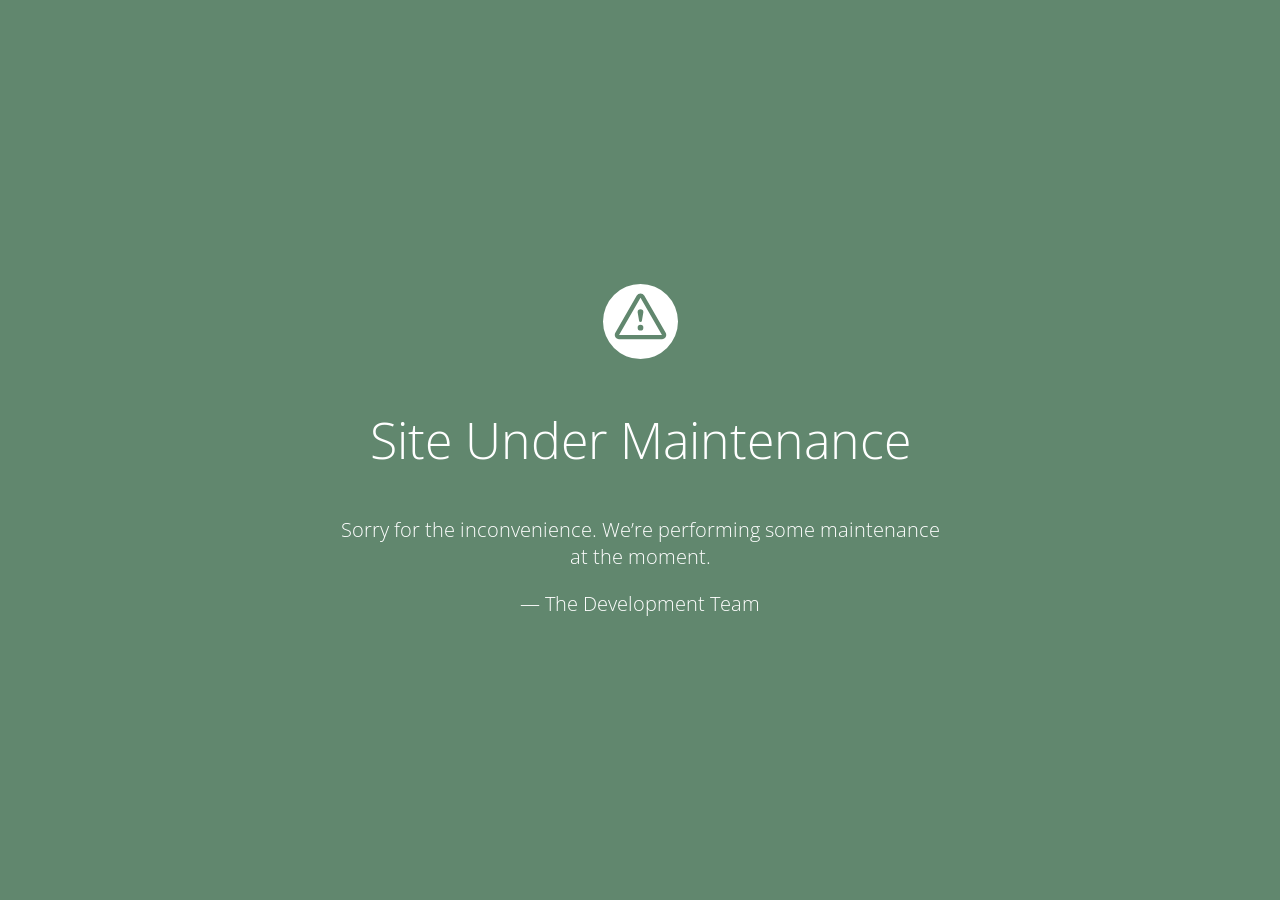
==== commit e1b0556d: "Going Live Testing" ====
--- a/unavailable.html
+++ b/unavailable.html
@@ -1,391 +1,28 @@
-<!DOCTYPE html>
-<html lang="en">
+<!doctype html>
+<title>Center for Urban Agriculture and Innovation </title>
+<meta content="" name="description">
+<meta content="" name="keywords">
+<link href="assets/img/favicon.png" rel="icon">
+<link href="assets/img/apple-touch-icon.png" rel="apple-touch-icon">
 
-<head>
-  <meta charset="utf-8">
-  <meta content="width=device-width, initial-scale=1.0" name="viewport">
+<link href="https://fonts.googleapis.com/css?family=Open+Sans:300,400,700" rel="stylesheet">
+<style>
+  html, body { padding: 0; margin: 0; width: 100%; height: 100%; }
+  * {box-sizing: border-box;}
+  body { text-align: center; padding: 0; background: #61876e; color: #fff; font-family: Open Sans; }
+  h1 { font-size: 50px; font-weight: 100; text-align: center;}
+  body { font-family: Open Sans; font-weight: 100; font-size: 20px; color: #fff; text-align: center; display: -webkit-box; display: -ms-flexbox; display: flex; -webkit-box-pack: center; -ms-flex-pack: center; justify-content: center; -webkit-box-align: center; -ms-flex-align: center; align-items: center;}
+  article { display: block; width: 700px; padding: 50px; margin: 0 auto; }
+  a { color: #fff; font-weight: bold;}
+  a:hover { text-decoration: none; }
+  svg { width: 75px; margin-top: 1em; }
+</style>
 
-  <title>Center for Urban Agriculture and Innovation </title>
-  <meta content="" name="description">
-  <meta content="" name="keywords">
-
-  <!-- Favicons -->
-  <link href="assets/img/favicon.png" rel="icon">
-  <link href="assets/img/apple-touch-icon.png" rel="apple-touch-icon">
-
-  <!-- Google Fonts -->
-  <link href="https://fonts.googleapis.com/css?family=Open+Sans:300,300i,400,400i,600,600i,700,700i|Jost:300,300i,400,400i,500,500i,600,600i,700,700i|Poppins:300,300i,400,400i,500,500i,600,600i,700,700i" rel="stylesheet">
-
-  <!-- Vendor CSS Files -->
-  <link href="assets/vendor/aos/aos.css" rel="stylesheet">
-  <link href="assets/vendor/bootstrap/css/bootstrap.min.css" rel="stylesheet">
-  <link href="assets/vendor/bootstrap-icons/bootstrap-icons.css" rel="stylesheet">
-  <link href="assets/vendor/boxicons/css/boxicons.min.css" rel="stylesheet">
-  <link href="assets/vendor/glightbox/css/glightbox.min.css" rel="stylesheet">
-  <link href="assets/vendor/remixicon/remixicon.css" rel="stylesheet">
-  <link href="assets/vendor/swiper/swiper-bundle.min.css" rel="stylesheet">
-
-  <!-- Template Main CSS File -->
-  <link href="assets/css/style.css" rel="stylesheet">
-
-  <!-- =======================================================
-  * Template Name: Arsha
-  * Updated: Sep 18 2023 with Bootstrap v5.3.2
-  * Template URL: https://bootstrapmade.com/arsha-free-bootstrap-html-template-corporate/
-  * Author: BootstrapMade.com
-  * License: https://bootstrapmade.com/license/
-  ======================================================== -->
-</head>
-
-<body>
-
-  <!-- ======= Header ======= -->
-  <header id="header" class="fixed-top ">
-    <div class="container d-flex align-items-center">
-
-      <h6 class="logo me-auto"><a href="index.html">Center for Urban Agriculture and Innovation </a></h6>
-      <!-- Uncomment below if you prefer to use an image logo -->
-      <!-- <a href="index.html" class="logo me-auto"><img src="assets/img/logo.png" alt="" class="img-fluid"></a>-->
-
-      <nav id="navbar" class="navbar">
-        <ul>
-          <li><a class="nav-link scrollto active" href="#hero">Home</a></li>
-          <li><a class="nav-link scrollto" href="#about">About</a></li>
-          <li><a class="nav-link   scrollto" href="#portfolio">App</a></li>
-          <li><a class="nav-link scrollto" href="#team">Organization Chart</a></li>
-          <li><a class="getstarted scrollto" href="#about">Get Started</a></li>
-        </ul>
-        <i class="bi bi-list mobile-nav-toggle"></i>
-      </nav><!-- .navbar -->
-
+<article>
+    <svg xmlns="http://www.w3.org/2000/svg" viewBox="0 0 202.24 202.24"><defs><style>.cls-1{fill:#fff;}</style></defs><title>Asset 3</title><g id="Layer_2" data-name="Layer 2"><g id="Capa_1" data-name="Capa 1"><path class="cls-1" d="M101.12,0A101.12,101.12,0,1,0,202.24,101.12,101.12,101.12,0,0,0,101.12,0ZM159,148.76H43.28a11.57,11.57,0,0,1-10-17.34L91.09,31.16a11.57,11.57,0,0,1,20.06,0L169,131.43a11.57,11.57,0,0,1-10,17.34Z"/><path class="cls-1" d="M101.12,36.93h0L43.27,137.21H159L101.13,36.94Zm0,88.7a7.71,7.71,0,1,1,7.71-7.71A7.71,7.71,0,0,1,101.12,125.63Zm7.71-50.13a7.56,7.56,0,0,1-.11,1.3l-3.8,22.49a3.86,3.86,0,0,1-7.61,0l-3.8-22.49a8,8,0,0,1-.11-1.3,7.71,7.71,0,1,1,15.43,0Z"/></g></g></svg>
+    <h1>Site Under Maintenance</h1>
+    <div>
+        <p>Sorry for the inconvenience. We&rsquo;re performing some maintenance at the moment.</p>
+        <p>&mdash; The Development Team</p>
     </div>
-  </header><!-- End Header -->
-
-  <!-- ======= Hero Section ======= -->
-  <section id="hero" class="d-flex align-items-center">
-
-    <div class="container">
-      <div class="row">
-        <div class="col-lg-6 d-flex flex-column justify-content-center pt-4 pt-lg-0 order-2 order-lg-1" data-aos="fade-up" data-aos-delay="200">
-          <h1>Bringing the Farm to Your Urban</h1>
-          <h2>Make Farming Fun and Enjoyable</h2>
-          <div class="d-flex justify-content-center justify-content-lg-start">
-			    <a href="assets/app/UrbanFarmingApp.apk" class="btn-get-started scrollto">Download</a>
-            <!-- <a href="https://www.youtube.com/watch?v=jDDaplaOz7Q" class="glightbox btn-watch-video"><i class="bi bi-play-circle"></i><span>Watch Video</span></a> -->
-          </div>
-        </div>
-        <div class="col-lg-6 order-1 order-lg-2 hero-img" data-aos="zoom-in" data-aos-delay="200">
-          <img src="assets/img/hero-img.png" class="img-fluid animated" alt="">
-        </div>
-      </div>
-    </div>
-
-  </section><!-- End Hero -->
-
-  <main id="main">
-
-    <!-- ======= Clients Section ======= -->
-    <section id="clients" class="clients section-bg">
-      <div class="container">
-
-        <div class="row" data-aos="zoom-in">
-
-          <div class="col-lg-2 col-md-4 col-6 d-flex align-items-center justify-content-center">
-            <img src="assets/img/clients/client-1.png" class="img-fluid" alt="">
-          </div>
-
-          <div class="col-lg-2 col-md-4 col-6 d-flex align-items-center justify-content-center">
-            <img src="assets/img/clients/client-2.png" class="img-fluid" alt="">
-          </div>
-
-          <div class="col-lg-2 col-md-4 col-6 d-flex align-items-center justify-content-center">
-            <img src="assets/img/clients/client-3.png" class="img-fluid" alt="">
-          </div>
-
-          <div class="col-lg-2 col-md-4 col-6 d-flex align-items-center justify-content-center">
-            <img src="assets/img/clients/client-4.png" class="img-fluid" alt="">
-          </div>
-
-          <div class="col-lg-2 col-md-4 col-6 d-flex align-items-center justify-content-center">
-            <img src="assets/img/clients/client-5.png" class="img-fluid" alt="">
-          </div>
-
-          <div class="col-lg-2 col-md-4 col-6 d-flex align-items-center justify-content-center">
-            <img src="assets/img/clients/client-6.png" class="img-fluid" alt="">
-          </div>
-
-        </div>
-
-      </div>
-    </section><!-- End Cliens Section -->
-
-    <!-- ======= About Us Section ======= -->
-    <section id="about" class="about">
-      <div class="container" data-aos="fade-up">
-
-        <div class="section-title">
-          <h2>Application</h2>
-        </div>
-
-        <div class="row content">
-          <div class="col-lg-6">
-            <p>
-              Lorem ipsum dolor sit amet, consectetur adipiscing elit, sed do eiusmod tempor incididunt ut labore et dolore
-              magna aliqua.
-            </p>
-            <ul>
-              <li><i class="ri-check-double-line"></i> Ullamco laboris nisi ut aliquip ex ea commodo consequat</li>
-              <li><i class="ri-check-double-line"></i> Duis aute irure dolor in reprehenderit in voluptate velit</li>
-              <li><i class="ri-check-double-line"></i> Ullamco laboris nisi ut aliquip ex ea commodo consequat</li>
-            </ul>
-          </div>
-          <div class="col-lg-6 pt-4 pt-lg-0">
-            <p>
-              Ullamco laboris nisi ut aliquip ex ea commodo consequat. Duis aute irure dolor in reprehenderit in voluptate
-              velit esse cillum dolore eu fugiat nulla pariatur. Excepteur sint occaecat cupidatat non proident, sunt in
-              culpa qui officia deserunt mollit anim id est laborum.
-            </p>
-            <a href="#" class="btn-learn-more">Learn More</a>
-          </div>
-        </div>
-
-      </div>
-    </section><!-- End About Us Section -->
-
-    <!-- ======= Cta Section ======= -->
-    <section id="cta" class="cta">
-      <div class="container" data-aos="zoom-in">
-
-        <div class="row">
-          <div class="col-lg-9 text-center text-lg-start">
-            <h3>Call To Action</h3>
-            <p> Duis aute irure dolor in reprehenderit in voluptate velit esse cillum dolore eu fugiat nulla pariatur. Excepteur sint occaecat cupidatat non proident, sunt in culpa qui officia deserunt mollit anim id est laborum.</p>
-          </div>
-          <div class="col-lg-3 cta-btn-container text-center">
-            <a class="cta-btn align-middle" href="#">Call To Action</a>
-          </div>
-        </div>
-
-      </div>
-    </section><!-- End Cta Section -->
-
-    <!-- ======= Portfolio Section ======= -->
-    <section id="portfolio" class="portfolio">
-      <div class="container" data-aos="fade-up">
-
-        <div class="section-title">
-          <h2>Organizational Chart</h2>
-          <p>Magnam dolores commodi suscipit. Necessitatibus eius consequatur ex aliquid fuga eum quidem. Sit sint consectetur velit. Quisquam quos quisquam cupiditate. Et nemo qui impedit suscipit alias ea. Quia fugiat sit in iste officiis commodi quidem hic quas.</p>
-        </div>
-
-        <ul id="portfolio-flters" class="d-flex justify-content-center" data-aos="fade-up" data-aos-delay="100">
-          <li data-filter="*" class="filter-active">All</li>
-          <li data-filter=".filter-app">App</li>
-          <li data-filter=".filter-card">Card</li>
-          <li data-filter=".filter-web">Web</li>
-        </ul>
-
-        <div class="row portfolio-container" data-aos="fade-up" data-aos-delay="200">
-
-          <div class="col-lg-4 col-md-6 portfolio-item filter-app">
-            <div class="portfolio-img"><img src="assets/img/portfolio/portfolio-1.jpg" class="img-fluid" alt=""></div>
-            <div class="portfolio-info">
-              <h4>Peso App</h4>
-              <p>Peso App</p>
-              <a href="assets/img/portfolio/portfolio-1.jpg" data-gallery="portfolioGallery" class="portfolio-lightbox preview-link" title="App 1"><i class="bx bx-plus"></i></a>
-              <a href="portfolio-details.html" class="details-link" title="More Details"><i class="bx bx-link"></i></a>
-            </div>
-          </div>
-        </div>
-
-      </div>
-    </section><!-- End Portfolio Section -->
-
-    <!-- ======= Team Section ======= -->
-    <section id="team" class="team section-bg">
-      <div class="container" data-aos="fade-up">
-
-        <div class="section-title">
-          <h2>Developers</h2>
-          <p>Magnam dolores commodi suscipit. Necessitatibus eius consequatur ex aliquid fuga eum quidem. Sit sint consectetur velit. Quisquam quos quisquam cupiditate. Et nemo qui impedit suscipit alias ea. Quia fugiat sit in iste officiis commodi quidem hic quas.</p>
-        </div>
-
-        <div class="row">
-
-          <div class="col-lg-6" data-aos="zoom-in" data-aos-delay="100">
-            <div class="member d-flex align-items-start">
-              <div class="pic"><img src="assets/img/team/team-1.jpg" class="img-fluid" alt=""></div>
-              <div class="member-info">
-                <h4>Sponge Cola</h4>
-                <span>Software Engineer</span>
-                <p>Explicabo voluptatem mollitia et repellat qui dolorum quasi</p>
-                <div class="social">
-                  <a href=""><i class="ri-twitter-fill"></i></a>
-                  <a href=""><i class="ri-facebook-fill"></i></a>
-                  <a href=""><i class="ri-instagram-fill"></i></a>
-                  <a href=""> <i class="ri-linkedin-box-fill"></i> </a>
-                </div>
-              </div>
-            </div>
-          </div>
-
-          <div class="col-lg-6 mt-4 mt-lg-0" data-aos="zoom-in" data-aos-delay="200">
-            <div class="member d-flex align-items-start">
-              <div class="pic"><img src="assets/img/team/team-2.jpg" class="img-fluid" alt=""></div>
-              <div class="member-info">
-                <h4>Bob the Destroyer</h4>
-                <span>Senior Developer</span>
-                <p>Aut maiores voluptates amet et quis praesentium qui senda para</p>
-                <div class="social">
-                  <a href=""><i class="ri-twitter-fill"></i></a>
-                  <a href=""><i class="ri-facebook-fill"></i></a>
-                  <a href=""><i class="ri-instagram-fill"></i></a>
-                  <a href=""> <i class="ri-linkedin-box-fill"></i> </a>
-                </div>
-              </div>
-            </div>
-          </div>
-
-          <div class="col-lg-6 mt-4" data-aos="zoom-in" data-aos-delay="300">
-            <div class="member d-flex align-items-start">
-              <div class="pic"><img src="assets/img/team/team-3.jpg" class="img-fluid" alt=""></div>
-              <div class="member-info">
-                <h4>Big Green</h4>
-                <span>System analyst</span>
-                <p>Quisquam facilis cum velit laborum corrupti fuga rerum quia</p>
-                <div class="social">
-                  <a href=""><i class="ri-twitter-fill"></i></a>
-                  <a href=""><i class="ri-facebook-fill"></i></a>
-                  <a href=""><i class="ri-instagram-fill"></i></a>
-                  <a href=""> <i class="ri-linkedin-box-fill"></i> </a>
-                </div>
-              </div>
-            </div>
-          </div>
-
-          <div class="col-lg-6 mt-4" data-aos="zoom-in" data-aos-delay="400">
-            <div class="member d-flex align-items-start">
-              <div class="pic"><img src="assets/img/team/team-4.jpg" class="img-fluid" alt=""></div>
-              <div class="member-info">
-                <h4>Pan Desal</h4>
-                <span>Chief Technology Officer</span>
-                <p>Dolorum tempora officiis odit laborum officiis et et accusamus</p>
-                <div class="social">
-                  <a href=""><i class="ri-twitter-fill"></i></a>
-                  <a href=""><i class="ri-facebook-fill"></i></a>
-                  <a href=""><i class="ri-instagram-fill"></i></a>
-                  <a href=""> <i class="ri-linkedin-box-fill"></i> </a>
-                </div>
-              </div>
-            </div>
-          </div>
-
-        </div>
-
-      </div>
-    </section><!-- End Team Section -->
-
-  </main><!-- End #main -->
-
-  <!-- ======= Footer ======= -->
-  <footer id="footer">
-
-    <div class="footer-newsletter">
-      <div class="container">
-        <div class="row justify-content-center">
-          <div class="col-lg-6">
-            <h4>Join Our Newsletter</h4>
-            <p>Tamen quem nulla quae legam multos aute sint culpa legam noster magna</p>
-            <form action="" method="post">
-              <input type="email" name="email"><input type="submit" value="Subscribe">
-            </form>
-          </div>
-        </div>
-      </div>
-    </div>
-
-    <div class="footer-top">
-      <div class="container">
-        <div class="row">
-
-          <div class="col-lg-3 col-md-6 footer-contact">
-            <h3>Peso</h3>
-            <p>
-              Di manahanap Na lugar <br>
-			  AHAHAHA, WEEW<br>
-              Unkown States <br><br>
-              <strong>Phone:</strong> 0999-444-3213<br>
-              <strong>Email:</strong> capstone.project.bsit4l@gmail.com<br>
-            </p>
-          </div>
-
-          <div class="col-lg-3 col-md-6 footer-links">
-            <h4>Useful Links</h4>
-            <ul>
-              <li><i class="bx bx-chevron-right"></i> <a href="#">Home</a></li>
-              <li><i class="bx bx-chevron-right"></i> <a href="#">About us</a></li>
-              <li><i class="bx bx-chevron-right"></i> <a href="#">Services</a></li>
-              <li><i class="bx bx-chevron-right"></i> <a href="#">Terms of service</a></li>
-              <li><i class="bx bx-chevron-right"></i> <a href="#">Privacy policy</a></li>
-            </ul>
-          </div>
-
-          <div class="col-lg-3 col-md-6 footer-links">
-            <h4>Our Services</h4>
-            <ul>
-              <li><i class="bx bx-chevron-right"></i> <a href="#">Web Design</a></li>
-              <li><i class="bx bx-chevron-right"></i> <a href="#">Web Development</a></li>
-              <li><i class="bx bx-chevron-right"></i> <a href="#">Product Management</a></li>
-              <li><i class="bx bx-chevron-right"></i> <a href="#">Marketing</a></li>
-              <li><i class="bx bx-chevron-right"></i> <a href="#">Graphic Design</a></li>
-            </ul>
-          </div>
-
-          <div class="col-lg-3 col-md-6 footer-links">
-            <h4>Our Social Networks</h4>
-            <p>Cras fermentum odio eu feugiat lide par naso tierra videa magna derita valies</p>
-            <div class="social-links mt-3">
-              <a href="#" class="twitter"><i class="bx bxl-twitter"></i></a>
-              <a href="#" class="facebook"><i class="bx bxl-facebook"></i></a>
-              <a href="#" class="instagram"><i class="bx bxl-instagram"></i></a>
-              <a href="#" class="google-plus"><i class="bx bxl-skype"></i></a>
-              <a href="#" class="linkedin"><i class="bx bxl-linkedin"></i></a>
-            </div>
-          </div>
-
-        </div>
-      </div>
-    </div>
-
-    <div class="container footer-bottom clearfix">
-      <div class="copyright">
-        &copy; Copyright <strong><span>PESO DEV CAPSTONE</span></strong>. All Rights Reserved
-      </div>
-      <div class="credits">
-        <!-- All the links in the footer should remain intact. -->
-        <!-- You can delete the links only if you purchased the pro version. -->
-        <!-- Licensing information: https://bootstrapmade.com/license/ -->
-        <!-- Purchase the pro version with working PHP/AJAX contact form: https://bootstrapmade.com/arsha-free-bootstrap-html-template-corporate/ -->
-        Designed by <a href="https://bootstrapmade.com/">BootstrapMade</a>
-      </div>
-    </div>
-  </footer><!-- End Footer -->
-
-  <div id="preloader"></div>
-  <a href="#" class="back-to-top d-flex align-items-center justify-content-center"><i class="bi bi-arrow-up-short"></i></a>
-
-  <!-- Vendor JS Files -->
-  <script src="assets/vendor/aos/aos.js"></script>
-  <script src="assets/vendor/bootstrap/js/bootstrap.bundle.min.js"></script>
-  <script src="assets/vendor/glightbox/js/glightbox.min.js"></script>
-  <script src="assets/vendor/isotope-layout/isotope.pkgd.min.js"></script>
-  <script src="assets/vendor/swiper/swiper-bundle.min.js"></script>
-  <script src="assets/vendor/waypoints/noframework.waypoints.js"></script>
-  <script src="assets/vendor/php-email-form/validate.js"></script>
-
-  <!-- Template Main JS File -->
-  <script src="assets/js/main.js"></script>
-
-</body>
-
-</html>+</article>
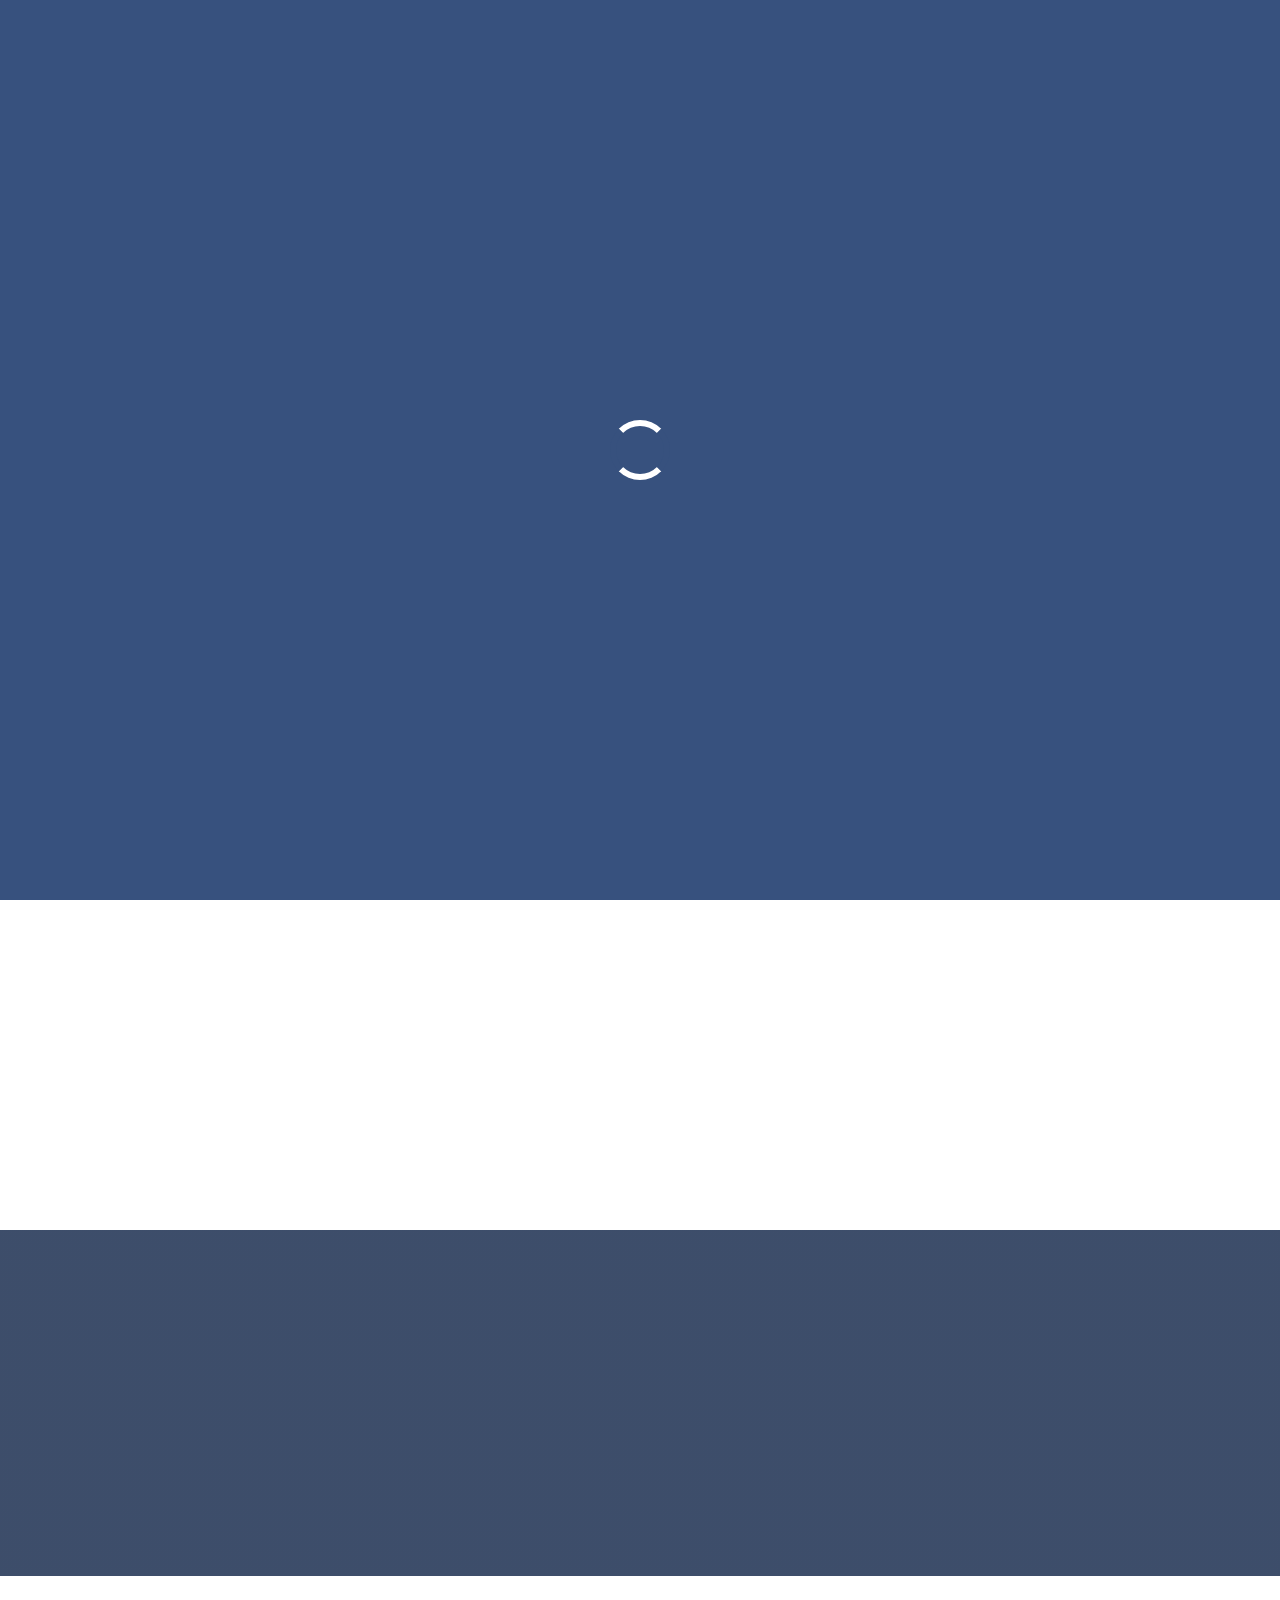
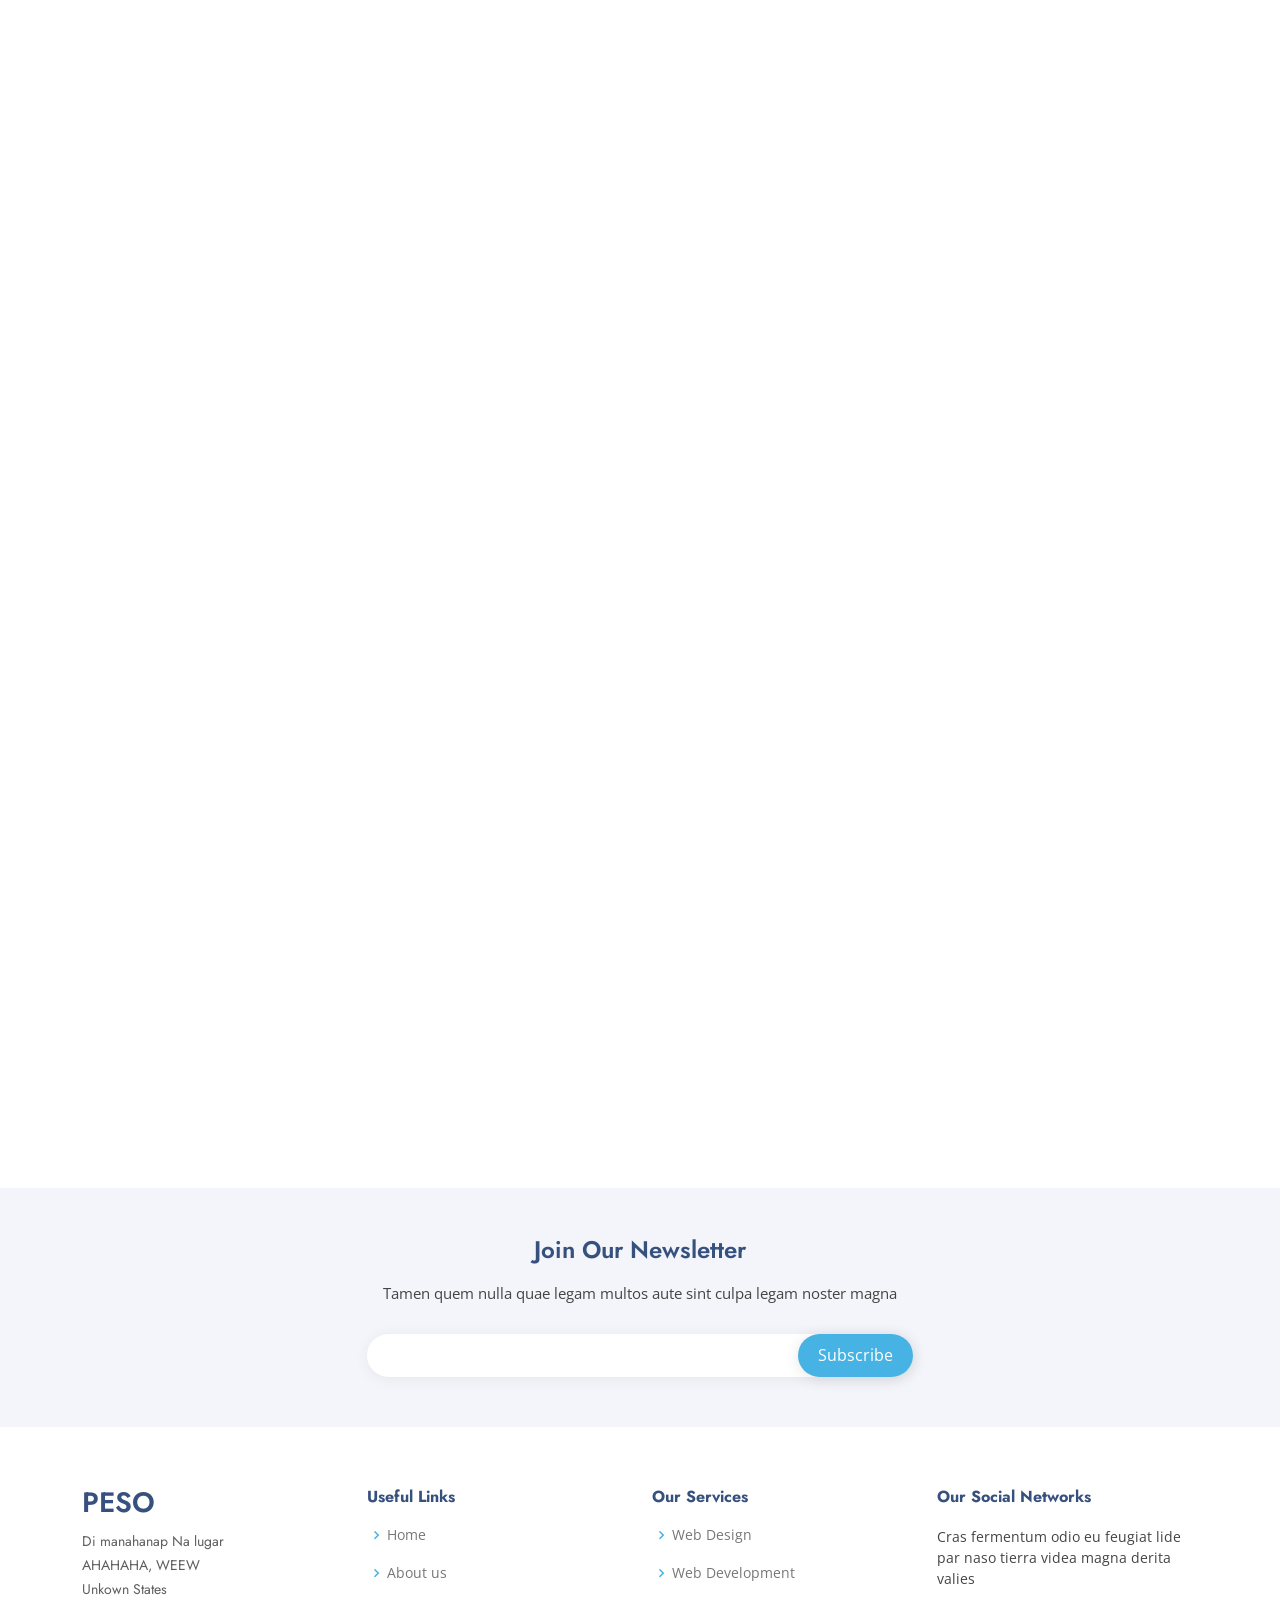
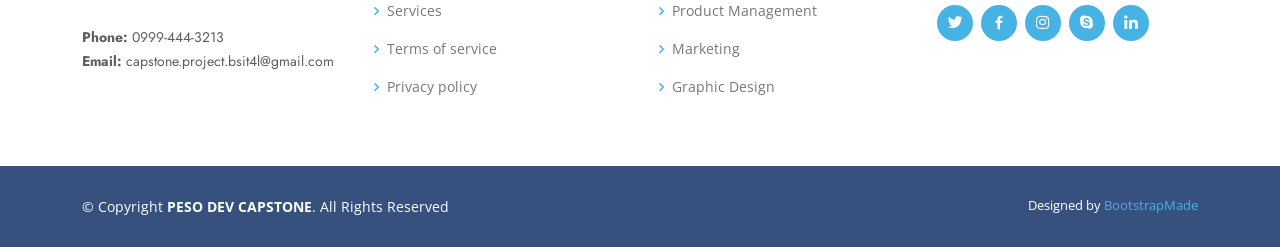
==== commit 6f47a9cf: "offline offline" ====
--- a/unavailable.html
+++ b/unavailable.html
@@ -1,28 +1,391 @@
-<!doctype html>
-<title>Center for Urban Agriculture and Innovation </title>
-<meta content="" name="description">
-<meta content="" name="keywords">
-<link href="assets/img/favicon.png" rel="icon">
-<link href="assets/img/apple-touch-icon.png" rel="apple-touch-icon">
-
-<link href="https://fonts.googleapis.com/css?family=Open+Sans:300,400,700" rel="stylesheet">
-<style>
-  html, body { padding: 0; margin: 0; width: 100%; height: 100%; }
-  * {box-sizing: border-box;}
-  body { text-align: center; padding: 0; background: #61876e; color: #fff; font-family: Open Sans; }
-  h1 { font-size: 50px; font-weight: 100; text-align: center;}
-  body { font-family: Open Sans; font-weight: 100; font-size: 20px; color: #fff; text-align: center; display: -webkit-box; display: -ms-flexbox; display: flex; -webkit-box-pack: center; -ms-flex-pack: center; justify-content: center; -webkit-box-align: center; -ms-flex-align: center; align-items: center;}
-  article { display: block; width: 700px; padding: 50px; margin: 0 auto; }
-  a { color: #fff; font-weight: bold;}
-  a:hover { text-decoration: none; }
-  svg { width: 75px; margin-top: 1em; }
-</style>
-
-<article>
-    <svg xmlns="http://www.w3.org/2000/svg" viewBox="0 0 202.24 202.24"><defs><style>.cls-1{fill:#fff;}</style></defs><title>Asset 3</title><g id="Layer_2" data-name="Layer 2"><g id="Capa_1" data-name="Capa 1"><path class="cls-1" d="M101.12,0A101.12,101.12,0,1,0,202.24,101.12,101.12,101.12,0,0,0,101.12,0ZM159,148.76H43.28a11.57,11.57,0,0,1-10-17.34L91.09,31.16a11.57,11.57,0,0,1,20.06,0L169,131.43a11.57,11.57,0,0,1-10,17.34Z"/><path class="cls-1" d="M101.12,36.93h0L43.27,137.21H159L101.13,36.94Zm0,88.7a7.71,7.71,0,1,1,7.71-7.71A7.71,7.71,0,0,1,101.12,125.63Zm7.71-50.13a7.56,7.56,0,0,1-.11,1.3l-3.8,22.49a3.86,3.86,0,0,1-7.61,0l-3.8-22.49a8,8,0,0,1-.11-1.3,7.71,7.71,0,1,1,15.43,0Z"/></g></g></svg>
-    <h1>Site Under Maintenance</h1>
-    <div>
-        <p>Sorry for the inconvenience. We&rsquo;re performing some maintenance at the moment.</p>
-        <p>&mdash; The Development Team</p>
-    </div>
-</article>+<!DOCTYPE html>
+<html lang="en">
+
+<head>
+  <meta charset="utf-8">
+  <meta content="width=device-width, initial-scale=1.0" name="viewport">
+
+  <title>Center for Urban Agriculture and Innovation </title>
+  <meta content="" name="description">
+  <meta content="" name="keywords">
+
+  <!-- Favicons -->
+  <link href="assets/img/favicon.png" rel="icon">
+  <link href="assets/img/apple-touch-icon.png" rel="apple-touch-icon">
+
+  <!-- Google Fonts -->
+  <link href="https://fonts.googleapis.com/css?family=Open+Sans:300,300i,400,400i,600,600i,700,700i|Jost:300,300i,400,400i,500,500i,600,600i,700,700i|Poppins:300,300i,400,400i,500,500i,600,600i,700,700i" rel="stylesheet">
+
+  <!-- Vendor CSS Files -->
+  <link href="assets/vendor/aos/aos.css" rel="stylesheet">
+  <link href="assets/vendor/bootstrap/css/bootstrap.min.css" rel="stylesheet">
+  <link href="assets/vendor/bootstrap-icons/bootstrap-icons.css" rel="stylesheet">
+  <link href="assets/vendor/boxicons/css/boxicons.min.css" rel="stylesheet">
+  <link href="assets/vendor/glightbox/css/glightbox.min.css" rel="stylesheet">
+  <link href="assets/vendor/remixicon/remixicon.css" rel="stylesheet">
+  <link href="assets/vendor/swiper/swiper-bundle.min.css" rel="stylesheet">
+
+  <!-- Template Main CSS File -->
+  <link href="assets/css/style.css" rel="stylesheet">
+
+  <!-- =======================================================
+  * Template Name: Arsha
+  * Updated: Sep 18 2023 with Bootstrap v5.3.2
+  * Template URL: https://bootstrapmade.com/arsha-free-bootstrap-html-template-corporate/
+  * Author: BootstrapMade.com
+  * License: https://bootstrapmade.com/license/
+  ======================================================== -->
+</head>
+
+<body>
+
+  <!-- ======= Header ======= -->
+  <header id="header" class="fixed-top ">
+    <div class="container d-flex align-items-center">
+
+      <h6 class="logo me-auto"><a href="index.html">Center for Urban Agriculture and Innovation </a></h6>
+      <!-- Uncomment below if you prefer to use an image logo -->
+      <!-- <a href="index.html" class="logo me-auto"><img src="assets/img/logo.png" alt="" class="img-fluid"></a>-->
+
+      <nav id="navbar" class="navbar">
+        <ul>
+          <li><a class="nav-link scrollto active" href="#hero">Home</a></li>
+          <li><a class="nav-link scrollto" href="#about">About</a></li>
+          <li><a class="nav-link   scrollto" href="#portfolio">App</a></li>
+          <li><a class="nav-link scrollto" href="#team">Organization Chart</a></li>
+          <li><a class="getstarted scrollto" href="#about">Get Started</a></li>
+        </ul>
+        <i class="bi bi-list mobile-nav-toggle"></i>
+      </nav><!-- .navbar -->
+
+    </div>
+  </header><!-- End Header -->
+
+  <!-- ======= Hero Section ======= -->
+  <section id="hero" class="d-flex align-items-center">
+
+    <div class="container">
+      <div class="row">
+        <div class="col-lg-6 d-flex flex-column justify-content-center pt-4 pt-lg-0 order-2 order-lg-1" data-aos="fade-up" data-aos-delay="200">
+          <h1>Bringing the Farm to Your Urban</h1>
+          <h2>Make Farming Fun and Enjoyable</h2>
+          <div class="d-flex justify-content-center justify-content-lg-start">
+			    <a href="assets/app/UrbanFarmingApp.apk" class="btn-get-started scrollto">Download</a>
+            <!-- <a href="https://www.youtube.com/watch?v=jDDaplaOz7Q" class="glightbox btn-watch-video"><i class="bi bi-play-circle"></i><span>Watch Video</span></a> -->
+          </div>
+        </div>
+        <div class="col-lg-6 order-1 order-lg-2 hero-img" data-aos="zoom-in" data-aos-delay="200">
+          <img src="assets/img/hero-img.png" class="img-fluid animated" alt="">
+        </div>
+      </div>
+    </div>
+
+  </section><!-- End Hero -->
+
+  <main id="main">
+
+    <!-- ======= Clients Section ======= -->
+    <section id="clients" class="clients section-bg">
+      <div class="container">
+
+        <div class="row" data-aos="zoom-in">
+
+          <div class="col-lg-2 col-md-4 col-6 d-flex align-items-center justify-content-center">
+            <img src="assets/img/clients/client-1.png" class="img-fluid" alt="">
+          </div>
+
+          <div class="col-lg-2 col-md-4 col-6 d-flex align-items-center justify-content-center">
+            <img src="assets/img/clients/client-2.png" class="img-fluid" alt="">
+          </div>
+
+          <div class="col-lg-2 col-md-4 col-6 d-flex align-items-center justify-content-center">
+            <img src="assets/img/clients/client-3.png" class="img-fluid" alt="">
+          </div>
+
+          <div class="col-lg-2 col-md-4 col-6 d-flex align-items-center justify-content-center">
+            <img src="assets/img/clients/client-4.png" class="img-fluid" alt="">
+          </div>
+
+          <div class="col-lg-2 col-md-4 col-6 d-flex align-items-center justify-content-center">
+            <img src="assets/img/clients/client-5.png" class="img-fluid" alt="">
+          </div>
+
+          <div class="col-lg-2 col-md-4 col-6 d-flex align-items-center justify-content-center">
+            <img src="assets/img/clients/client-6.png" class="img-fluid" alt="">
+          </div>
+
+        </div>
+
+      </div>
+    </section><!-- End Cliens Section -->
+
+    <!-- ======= About Us Section ======= -->
+    <section id="about" class="about">
+      <div class="container" data-aos="fade-up">
+
+        <div class="section-title">
+          <h2>Application</h2>
+        </div>
+
+        <div class="row content">
+          <div class="col-lg-6">
+            <p>
+              Lorem ipsum dolor sit amet, consectetur adipiscing elit, sed do eiusmod tempor incididunt ut labore et dolore
+              magna aliqua.
+            </p>
+            <ul>
+              <li><i class="ri-check-double-line"></i> Ullamco laboris nisi ut aliquip ex ea commodo consequat</li>
+              <li><i class="ri-check-double-line"></i> Duis aute irure dolor in reprehenderit in voluptate velit</li>
+              <li><i class="ri-check-double-line"></i> Ullamco laboris nisi ut aliquip ex ea commodo consequat</li>
+            </ul>
+          </div>
+          <div class="col-lg-6 pt-4 pt-lg-0">
+            <p>
+              Ullamco laboris nisi ut aliquip ex ea commodo consequat. Duis aute irure dolor in reprehenderit in voluptate
+              velit esse cillum dolore eu fugiat nulla pariatur. Excepteur sint occaecat cupidatat non proident, sunt in
+              culpa qui officia deserunt mollit anim id est laborum.
+            </p>
+            <a href="#" class="btn-learn-more">Learn More</a>
+          </div>
+        </div>
+
+      </div>
+    </section><!-- End About Us Section -->
+
+    <!-- ======= Cta Section ======= -->
+    <section id="cta" class="cta">
+      <div class="container" data-aos="zoom-in">
+
+        <div class="row">
+          <div class="col-lg-9 text-center text-lg-start">
+            <h3>Call To Action</h3>
+            <p> Duis aute irure dolor in reprehenderit in voluptate velit esse cillum dolore eu fugiat nulla pariatur. Excepteur sint occaecat cupidatat non proident, sunt in culpa qui officia deserunt mollit anim id est laborum.</p>
+          </div>
+          <div class="col-lg-3 cta-btn-container text-center">
+            <a class="cta-btn align-middle" href="#">Call To Action</a>
+          </div>
+        </div>
+
+      </div>
+    </section><!-- End Cta Section -->
+
+    <!-- ======= Portfolio Section ======= -->
+    <section id="portfolio" class="portfolio">
+      <div class="container" data-aos="fade-up">
+
+        <div class="section-title">
+          <h2>Organizational Chart</h2>
+          <p>Magnam dolores commodi suscipit. Necessitatibus eius consequatur ex aliquid fuga eum quidem. Sit sint consectetur velit. Quisquam quos quisquam cupiditate. Et nemo qui impedit suscipit alias ea. Quia fugiat sit in iste officiis commodi quidem hic quas.</p>
+        </div>
+
+        <ul id="portfolio-flters" class="d-flex justify-content-center" data-aos="fade-up" data-aos-delay="100">
+          <li data-filter="*" class="filter-active">All</li>
+          <li data-filter=".filter-app">App</li>
+          <li data-filter=".filter-card">Card</li>
+          <li data-filter=".filter-web">Web</li>
+        </ul>
+
+        <div class="row portfolio-container" data-aos="fade-up" data-aos-delay="200">
+
+          <div class="col-lg-4 col-md-6 portfolio-item filter-app">
+            <div class="portfolio-img"><img src="assets/img/portfolio/portfolio-1.jpg" class="img-fluid" alt=""></div>
+            <div class="portfolio-info">
+              <h4>Peso App</h4>
+              <p>Peso App</p>
+              <a href="assets/img/portfolio/portfolio-1.jpg" data-gallery="portfolioGallery" class="portfolio-lightbox preview-link" title="App 1"><i class="bx bx-plus"></i></a>
+              <a href="portfolio-details.html" class="details-link" title="More Details"><i class="bx bx-link"></i></a>
+            </div>
+          </div>
+        </div>
+
+      </div>
+    </section><!-- End Portfolio Section -->
+
+    <!-- ======= Team Section ======= -->
+    <section id="team" class="team section-bg">
+      <div class="container" data-aos="fade-up">
+
+        <div class="section-title">
+          <h2>Developers</h2>
+          <p>Magnam dolores commodi suscipit. Necessitatibus eius consequatur ex aliquid fuga eum quidem. Sit sint consectetur velit. Quisquam quos quisquam cupiditate. Et nemo qui impedit suscipit alias ea. Quia fugiat sit in iste officiis commodi quidem hic quas.</p>
+        </div>
+
+        <div class="row">
+
+          <div class="col-lg-6" data-aos="zoom-in" data-aos-delay="100">
+            <div class="member d-flex align-items-start">
+              <div class="pic"><img src="assets/img/team/team-1.jpg" class="img-fluid" alt=""></div>
+              <div class="member-info">
+                <h4>Sponge Cola</h4>
+                <span>Software Engineer</span>
+                <p>Explicabo voluptatem mollitia et repellat qui dolorum quasi</p>
+                <div class="social">
+                  <a href=""><i class="ri-twitter-fill"></i></a>
+                  <a href=""><i class="ri-facebook-fill"></i></a>
+                  <a href=""><i class="ri-instagram-fill"></i></a>
+                  <a href=""> <i class="ri-linkedin-box-fill"></i> </a>
+                </div>
+              </div>
+            </div>
+          </div>
+
+          <div class="col-lg-6 mt-4 mt-lg-0" data-aos="zoom-in" data-aos-delay="200">
+            <div class="member d-flex align-items-start">
+              <div class="pic"><img src="assets/img/team/team-2.jpg" class="img-fluid" alt=""></div>
+              <div class="member-info">
+                <h4>Bob the Destroyer</h4>
+                <span>Senior Developer</span>
+                <p>Aut maiores voluptates amet et quis praesentium qui senda para</p>
+                <div class="social">
+                  <a href=""><i class="ri-twitter-fill"></i></a>
+                  <a href=""><i class="ri-facebook-fill"></i></a>
+                  <a href=""><i class="ri-instagram-fill"></i></a>
+                  <a href=""> <i class="ri-linkedin-box-fill"></i> </a>
+                </div>
+              </div>
+            </div>
+          </div>
+
+          <div class="col-lg-6 mt-4" data-aos="zoom-in" data-aos-delay="300">
+            <div class="member d-flex align-items-start">
+              <div class="pic"><img src="assets/img/team/team-3.jpg" class="img-fluid" alt=""></div>
+              <div class="member-info">
+                <h4>Big Green</h4>
+                <span>System analyst</span>
+                <p>Quisquam facilis cum velit laborum corrupti fuga rerum quia</p>
+                <div class="social">
+                  <a href=""><i class="ri-twitter-fill"></i></a>
+                  <a href=""><i class="ri-facebook-fill"></i></a>
+                  <a href=""><i class="ri-instagram-fill"></i></a>
+                  <a href=""> <i class="ri-linkedin-box-fill"></i> </a>
+                </div>
+              </div>
+            </div>
+          </div>
+
+          <div class="col-lg-6 mt-4" data-aos="zoom-in" data-aos-delay="400">
+            <div class="member d-flex align-items-start">
+              <div class="pic"><img src="assets/img/team/team-4.jpg" class="img-fluid" alt=""></div>
+              <div class="member-info">
+                <h4>Pan Desal</h4>
+                <span>Chief Technology Officer</span>
+                <p>Dolorum tempora officiis odit laborum officiis et et accusamus</p>
+                <div class="social">
+                  <a href=""><i class="ri-twitter-fill"></i></a>
+                  <a href=""><i class="ri-facebook-fill"></i></a>
+                  <a href=""><i class="ri-instagram-fill"></i></a>
+                  <a href=""> <i class="ri-linkedin-box-fill"></i> </a>
+                </div>
+              </div>
+            </div>
+          </div>
+
+        </div>
+
+      </div>
+    </section><!-- End Team Section -->
+
+  </main><!-- End #main -->
+
+  <!-- ======= Footer ======= -->
+  <footer id="footer">
+
+    <div class="footer-newsletter">
+      <div class="container">
+        <div class="row justify-content-center">
+          <div class="col-lg-6">
+            <h4>Join Our Newsletter</h4>
+            <p>Tamen quem nulla quae legam multos aute sint culpa legam noster magna</p>
+            <form action="" method="post">
+              <input type="email" name="email"><input type="submit" value="Subscribe">
+            </form>
+          </div>
+        </div>
+      </div>
+    </div>
+
+    <div class="footer-top">
+      <div class="container">
+        <div class="row">
+
+          <div class="col-lg-3 col-md-6 footer-contact">
+            <h3>Peso</h3>
+            <p>
+              Di manahanap Na lugar <br>
+			  AHAHAHA, WEEW<br>
+              Unkown States <br><br>
+              <strong>Phone:</strong> 0999-444-3213<br>
+              <strong>Email:</strong> capstone.project.bsit4l@gmail.com<br>
+            </p>
+          </div>
+
+          <div class="col-lg-3 col-md-6 footer-links">
+            <h4>Useful Links</h4>
+            <ul>
+              <li><i class="bx bx-chevron-right"></i> <a href="#">Home</a></li>
+              <li><i class="bx bx-chevron-right"></i> <a href="#">About us</a></li>
+              <li><i class="bx bx-chevron-right"></i> <a href="#">Services</a></li>
+              <li><i class="bx bx-chevron-right"></i> <a href="#">Terms of service</a></li>
+              <li><i class="bx bx-chevron-right"></i> <a href="#">Privacy policy</a></li>
+            </ul>
+          </div>
+
+          <div class="col-lg-3 col-md-6 footer-links">
+            <h4>Our Services</h4>
+            <ul>
+              <li><i class="bx bx-chevron-right"></i> <a href="#">Web Design</a></li>
+              <li><i class="bx bx-chevron-right"></i> <a href="#">Web Development</a></li>
+              <li><i class="bx bx-chevron-right"></i> <a href="#">Product Management</a></li>
+              <li><i class="bx bx-chevron-right"></i> <a href="#">Marketing</a></li>
+              <li><i class="bx bx-chevron-right"></i> <a href="#">Graphic Design</a></li>
+            </ul>
+          </div>
+
+          <div class="col-lg-3 col-md-6 footer-links">
+            <h4>Our Social Networks</h4>
+            <p>Cras fermentum odio eu feugiat lide par naso tierra videa magna derita valies</p>
+            <div class="social-links mt-3">
+              <a href="#" class="twitter"><i class="bx bxl-twitter"></i></a>
+              <a href="#" class="facebook"><i class="bx bxl-facebook"></i></a>
+              <a href="#" class="instagram"><i class="bx bxl-instagram"></i></a>
+              <a href="#" class="google-plus"><i class="bx bxl-skype"></i></a>
+              <a href="#" class="linkedin"><i class="bx bxl-linkedin"></i></a>
+            </div>
+          </div>
+
+        </div>
+      </div>
+    </div>
+
+    <div class="container footer-bottom clearfix">
+      <div class="copyright">
+        &copy; Copyright <strong><span>PESO DEV CAPSTONE</span></strong>. All Rights Reserved
+      </div>
+      <div class="credits">
+        <!-- All the links in the footer should remain intact. -->
+        <!-- You can delete the links only if you purchased the pro version. -->
+        <!-- Licensing information: https://bootstrapmade.com/license/ -->
+        <!-- Purchase the pro version with working PHP/AJAX contact form: https://bootstrapmade.com/arsha-free-bootstrap-html-template-corporate/ -->
+        Designed by <a href="https://bootstrapmade.com/">BootstrapMade</a>
+      </div>
+    </div>
+  </footer><!-- End Footer -->
+
+  <div id="preloader"></div>
+  <a href="#" class="back-to-top d-flex align-items-center justify-content-center"><i class="bi bi-arrow-up-short"></i></a>
+
+  <!-- Vendor JS Files -->
+  <script src="assets/vendor/aos/aos.js"></script>
+  <script src="assets/vendor/bootstrap/js/bootstrap.bundle.min.js"></script>
+  <script src="assets/vendor/glightbox/js/glightbox.min.js"></script>
+  <script src="assets/vendor/isotope-layout/isotope.pkgd.min.js"></script>
+  <script src="assets/vendor/swiper/swiper-bundle.min.js"></script>
+  <script src="assets/vendor/waypoints/noframework.waypoints.js"></script>
+  <script src="assets/vendor/php-email-form/validate.js"></script>
+
+  <!-- Template Main JS File -->
+  <script src="assets/js/main.js"></script>
+
+</body>
+
+</html>
--- a/assets/css/style.css
+++ b/assets/css/style.css
@@ -0,0 +1,1825 @@
+/**
+* Template Name: Arsha
+* Updated: Sep 18 2023 with Bootstrap v5.3.2
+* Template URL: https://bootstrapmade.com/arsha-free-bootstrap-html-template-corporate/
+* Author: BootstrapMade.com
+* License: https://bootstrapmade.com/license/
+*/
+
+/*--------------------------------------------------------------
+# General
+--------------------------------------------------------------*/
+body {
+  font-family: "Open Sans", sans-serif;
+  color: #444444;
+}
+
+a {
+  color: #47b2e4;
+  text-decoration: none;
+}
+
+a:hover {
+  color: #73c5eb;
+  text-decoration: none;
+}
+
+h1,
+h2,
+h3,
+h4,
+h5,
+h6 {
+  font-family: "Jost", sans-serif;
+}
+
+/*--------------------------------------------------------------
+# Preloader
+--------------------------------------------------------------*/
+#preloader {
+  position: fixed;
+  top: 0;
+  left: 0;
+  right: 0;
+  bottom: 0;
+  z-index: 9999;
+  overflow: hidden;
+  background: #37517e;
+}
+
+#preloader:before {
+  content: "";
+  position: fixed;
+  top: calc(50% - 30px);
+  left: calc(50% - 30px);
+  border: 6px solid #37517e;
+  border-top-color: #fff;
+  border-bottom-color: #fff;
+  border-radius: 50%;
+  width: 60px;
+  height: 60px;
+  animation: animate-preloader 1s linear infinite;
+}
+
+@keyframes animate-preloader {
+  0% {
+    transform: rotate(0deg);
+  }
+
+  100% {
+    transform: rotate(360deg);
+  }
+}
+
+/*--------------------------------------------------------------
+# Back to top button
+--------------------------------------------------------------*/
+.back-to-top {
+  position: fixed;
+  visibility: hidden;
+  opacity: 0;
+  right: 15px;
+  bottom: 15px;
+  z-index: 996;
+  background: #47b2e4;
+  width: 40px;
+  height: 40px;
+  border-radius: 50px;
+  transition: all 0.4s;
+}
+
+.back-to-top i {
+  font-size: 24px;
+  color: #fff;
+  line-height: 0;
+}
+
+.back-to-top:hover {
+  background: #6bc1e9;
+  color: #fff;
+}
+
+.back-to-top.active {
+  visibility: visible;
+  opacity: 1;
+}
+
+/*--------------------------------------------------------------
+# Header
+--------------------------------------------------------------*/
+#header {
+  transition: all 0.5s;
+  z-index: 997;
+  padding: 15px 0;
+}
+
+#header.header-scrolled,
+#header.header-inner-pages {
+  background: rgba(40, 58, 90, 0.9);
+}
+
+#header .logo {
+  font-size: 20px;
+  margin: 0;
+  padding: 0;
+  line-height: 1;
+  font-weight: 500;
+  letter-spacing: 2px;
+  text-transform: uppercase;
+}
+
+#header .logo a {
+  color: #fff;
+}
+
+#header .logo img {
+  max-height: 40px;
+}
+
+/*--------------------------------------------------------------
+# Navigation Menu
+--------------------------------------------------------------*/
+/**
+* Desktop Navigation 
+*/
+.navbar {
+  padding: 0;
+}
+
+.navbar ul {
+  margin: 0;
+  padding: 0;
+  display: flex;
+  list-style: none;
+  align-items: center;
+}
+
+.navbar li {
+  position: relative;
+}
+
+.navbar a,
+.navbar a:focus {
+  display: flex;
+  align-items: center;
+  justify-content: space-between;
+  padding: 10px 0 10px 30px;
+  font-size: 15px;
+  font-weight: 500;
+  color: #fff;
+  white-space: nowrap;
+  transition: 0.3s;
+}
+
+.navbar a i,
+.navbar a:focus i {
+  font-size: 12px;
+  line-height: 0;
+  margin-left: 5px;
+}
+
+.navbar a:hover,
+.navbar .active,
+.navbar .active:focus,
+.navbar li:hover>a {
+  color: #47b2e4;
+}
+
+.navbar .getstarted,
+.navbar .getstarted:focus {
+  padding: 8px 20px;
+  margin-left: 30px;
+  border-radius: 50px;
+  color: #fff;
+  font-size: 14px;
+  border: 2px solid #47b2e4;
+  font-weight: 600;
+}
+
+.navbar .getstarted:hover,
+.navbar .getstarted:focus:hover {
+  color: #fff;
+  background: #31a9e1;
+}
+
+.navbar .dropdown ul {
+  display: block;
+  position: absolute;
+  left: 14px;
+  top: calc(100% + 30px);
+  margin: 0;
+  padding: 10px 0;
+  z-index: 99;
+  opacity: 0;
+  visibility: hidden;
+  background: #fff;
+  box-shadow: 0px 0px 30px rgba(127, 137, 161, 0.25);
+  transition: 0.3s;
+  border-radius: 4px;
+}
+
+.navbar .dropdown ul li {
+  min-width: 200px;
+}
+
+.navbar .dropdown ul a {
+  padding: 10px 20px;
+  font-size: 14px;
+  text-transform: none;
+  font-weight: 500;
+  color: #0c3c53;
+}
+
+.navbar .dropdown ul a i {
+  font-size: 12px;
+}
+
+.navbar .dropdown ul a:hover,
+.navbar .dropdown ul .active:hover,
+.navbar .dropdown ul li:hover>a {
+  color: #47b2e4;
+}
+
+.navbar .dropdown:hover>ul {
+  opacity: 1;
+  top: 100%;
+  visibility: visible;
+}
+
+.navbar .dropdown .dropdown ul {
+  top: 0;
+  left: calc(100% - 30px);
+  visibility: hidden;
+}
+
+.navbar .dropdown .dropdown:hover>ul {
+  opacity: 1;
+  top: 0;
+  left: 100%;
+  visibility: visible;
+}
+
+@media (max-width: 1366px) {
+  .navbar .dropdown .dropdown ul {
+    left: -90%;
+  }
+
+  .navbar .dropdown .dropdown:hover>ul {
+    left: -100%;
+  }
+}
+
+/**
+* Mobile Navigation 
+*/
+.mobile-nav-toggle {
+  color: #fff;
+  font-size: 28px;
+  cursor: pointer;
+  display: none;
+  line-height: 0;
+  transition: 0.5s;
+}
+
+.mobile-nav-toggle.bi-x {
+  color: #fff;
+}
+
+@media (max-width: 991px) {
+  .mobile-nav-toggle {
+    display: block;
+  }
+
+  .navbar ul {
+    display: none;
+  }
+}
+
+.navbar-mobile {
+  position: fixed;
+  overflow: hidden;
+  top: 0;
+  right: 0;
+  left: 0;
+  bottom: 0;
+  background: rgba(40, 58, 90, 0.9);
+  transition: 0.3s;
+  z-index: 999;
+}
+
+.navbar-mobile .mobile-nav-toggle {
+  position: absolute;
+  top: 15px;
+  right: 15px;
+}
+
+.navbar-mobile ul {
+  display: block;
+  position: absolute;
+  top: 55px;
+  right: 15px;
+  bottom: 15px;
+  left: 15px;
+  padding: 10px 0;
+  border-radius: 10px;
+  background-color: #fff;
+  overflow-y: auto;
+  transition: 0.3s;
+}
+
+.navbar-mobile a,
+.navbar-mobile a:focus {
+  padding: 10px 20px;
+  font-size: 15px;
+  color: #37517e;
+}
+
+.navbar-mobile a:hover,
+.navbar-mobile .active,
+.navbar-mobile li:hover>a {
+  color: #47b2e4;
+}
+
+.navbar-mobile .getstarted,
+.navbar-mobile .getstarted:focus {
+  margin: 15px;
+  color: #37517e;
+}
+
+.navbar-mobile .dropdown ul {
+  position: static;
+  display: none;
+  margin: 10px 20px;
+  padding: 10px 0;
+  z-index: 99;
+  opacity: 1;
+  visibility: visible;
+  background: #fff;
+  box-shadow: 0px 0px 30px rgba(127, 137, 161, 0.25);
+}
+
+.navbar-mobile .dropdown ul li {
+  min-width: 200px;
+}
+
+.navbar-mobile .dropdown ul a {
+  padding: 10px 20px;
+}
+
+.navbar-mobile .dropdown ul a i {
+  font-size: 12px;
+}
+
+.navbar-mobile .dropdown ul a:hover,
+.navbar-mobile .dropdown ul .active:hover,
+.navbar-mobile .dropdown ul li:hover>a {
+  color: #47b2e4;
+}
+
+.navbar-mobile .dropdown>.dropdown-active {
+  display: block;
+  visibility: visible !important;
+}
+
+/*--------------------------------------------------------------
+# Hero Section
+--------------------------------------------------------------*/
+#hero {
+  width: 100%;
+  height: 80vh;
+  background: #37517e;
+}
+
+#hero .container {
+  padding-top: 72px;
+}
+
+#hero h1 {
+  margin: 0 0 10px 0;
+  font-size: 48px;
+  font-weight: 700;
+  line-height: 56px;
+  color: #fff;
+}
+
+#hero h2 {
+  color: rgba(255, 255, 255, 0.6);
+  margin-bottom: 50px;
+  font-size: 24px;
+}
+
+#hero .btn-get-started {
+  font-family: "Jost", sans-serif;
+  font-weight: 500;
+  font-size: 16px;
+  letter-spacing: 1px;
+  display: inline-block;
+  padding: 10px 28px 11px 28px;
+  border-radius: 50px;
+  transition: 0.5s;
+  margin: 10px 0 0 0;
+  color: #fff;
+  background: #47b2e4;
+}
+
+#hero .btn-get-started:hover {
+  background: #209dd8;
+}
+
+#hero .btn-watch-video {
+  font-size: 16px;
+  display: flex;
+  align-items: center;
+  transition: 0.5s;
+  margin: 10px 0 0 25px;
+  color: #fff;
+  line-height: 1;
+}
+
+#hero .btn-watch-video i {
+  line-height: 0;
+  color: #fff;
+  font-size: 32px;
+  transition: 0.3s;
+  margin-right: 8px;
+}
+
+#hero .btn-watch-video:hover i {
+  color: #47b2e4;
+}
+
+#hero .animated {
+  animation: up-down 2s ease-in-out infinite alternate-reverse both;
+}
+
+@media (max-width: 991px) {
+  #hero {
+    height: 100vh;
+    text-align: center;
+  }
+
+  #hero .animated {
+    animation: none;
+  }
+
+  #hero .hero-img {
+    text-align: center;
+  }
+
+  #hero .hero-img img {
+    width: 50%;
+  }
+}
+
+@media (max-width: 768px) {
+  #hero h1 {
+    font-size: 28px;
+    line-height: 36px;
+  }
+
+  #hero h2 {
+    font-size: 18px;
+    line-height: 24px;
+    margin-bottom: 30px;
+  }
+
+  #hero .hero-img img {
+    width: 70%;
+  }
+}
+
+@media (max-width: 575px) {
+  #hero .hero-img img {
+    width: 80%;
+  }
+
+  #hero .btn-get-started {
+    font-size: 16px;
+    padding: 10px 24px 11px 24px;
+  }
+}
+
+@keyframes up-down {
+  0% {
+    transform: translateY(10px);
+  }
+
+  100% {
+    transform: translateY(-10px);
+  }
+}
+
+/*--------------------------------------------------------------
+# Sections General
+--------------------------------------------------------------*/
+section {
+  padding: 60px 0;
+  overflow: hidden;
+}
+
+.section-bg {
+  background-color: #fff;
+}
+
+.section-title {
+  text-align: center;
+  padding-bottom: 30px;
+}
+
+.section-title h2 {
+  font-size: 32px;
+  font-weight: bold;
+  text-transform: uppercase;
+  margin-bottom: 20px;
+  padding-bottom: 20px;
+  position: relative;
+  color: #37517e;
+}
+
+.section-title h2::before {
+  content: "";
+  position: absolute;
+  display: block;
+  width: 120px;
+  height: 1px;
+  background: #ddd;
+  bottom: 1px;
+  left: calc(50% - 60px);
+}
+
+.section-title h2::after {
+  content: "";
+  position: absolute;
+  display: block;
+  width: 40px;
+  height: 3px;
+  background: #47b2e4;
+  bottom: 0;
+  left: calc(50% - 20px);
+}
+
+.section-title p {
+  margin-bottom: 0;
+}
+
+/*--------------------------------------------------------------
+# Clients
+--------------------------------------------------------------*/
+.clients {
+  padding: 12px 0;
+  text-align: center;
+}
+
+.clients img {
+  max-width: 45%;
+  transition: all 0.4s ease-in-out;
+  display: inline-block;
+  padding: 15px 0;
+  filter: grayscale(100);
+}
+
+.clients img:hover {
+  filter: none;
+  transform: scale(1.1);
+}
+
+@media (max-width: 768px) {
+  .clients img {
+    max-width: 40%;
+  }
+}
+
+/*--------------------------------------------------------------
+# About Us
+--------------------------------------------------------------*/
+.about .content h3 {
+  font-weight: 600;
+  font-size: 26px;
+}
+
+.about .content ul {
+  list-style: none;
+  padding: 0;
+}
+
+.about .content ul li {
+  padding-left: 28px;
+  position: relative;
+}
+
+.about .content ul li+li {
+  margin-top: 10px;
+}
+
+.about .content ul i {
+  position: absolute;
+  left: 0;
+  top: 2px;
+  font-size: 20px;
+  color: #47b2e4;
+  line-height: 1;
+}
+
+.about .content p:last-child {
+  margin-bottom: 0;
+}
+
+.about .content .btn-learn-more {
+  font-family: "Poppins", sans-serif;
+  font-weight: 500;
+  font-size: 14px;
+  letter-spacing: 1px;
+  display: inline-block;
+  padding: 12px 32px;
+  border-radius: 4px;
+  transition: 0.3s;
+  line-height: 1;
+  color: #47b2e4;
+  animation-delay: 0.8s;
+  margin-top: 6px;
+  border: 2px solid #47b2e4;
+}
+
+.about .content .btn-learn-more:hover {
+  background: #47b2e4;
+  color: #fff;
+  text-decoration: none;
+}
+
+/*--------------------------------------------------------------
+# Why Us
+--------------------------------------------------------------*/
+.why-us .content {
+  padding: 60px 100px 0 100px;
+}
+
+.why-us .content h3 {
+  font-weight: 400;
+  font-size: 34px;
+  color: #37517e;
+}
+
+.why-us .content h4 {
+  font-size: 20px;
+  font-weight: 700;
+  margin-top: 5px;
+}
+
+.why-us .content p {
+  font-size: 15px;
+  color: #848484;
+}
+
+.why-us .img {
+  background-size: contain;
+  background-repeat: no-repeat;
+  background-position: center center;
+}
+
+.why-us .accordion-list {
+  padding: 0 100px 60px 100px;
+}
+
+.why-us .accordion-list ul {
+  padding: 0;
+  list-style: none;
+}
+
+.why-us .accordion-list li+li {
+  margin-top: 15px;
+}
+
+.why-us .accordion-list li {
+  padding: 20px;
+  background: #fff;
+  border-radius: 4px;
+}
+
+.why-us .accordion-list a {
+  display: block;
+  position: relative;
+  font-family: "Poppins", sans-serif;
+  font-size: 16px;
+  line-height: 24px;
+  font-weight: 500;
+  padding-right: 30px;
+  outline: none;
+  cursor: pointer;
+}
+
+.why-us .accordion-list span {
+  color: #47b2e4;
+  font-weight: 600;
+  font-size: 18px;
+  padding-right: 10px;
+}
+
+.why-us .accordion-list i {
+  font-size: 24px;
+  position: absolute;
+  right: 0;
+  top: 0;
+}
+
+.why-us .accordion-list p {
+  margin-bottom: 0;
+  padding: 10px 0 0 0;
+}
+
+.why-us .accordion-list .icon-show {
+  display: none;
+}
+
+.why-us .accordion-list a.collapsed {
+  color: #343a40;
+}
+
+.why-us .accordion-list a.collapsed:hover {
+  color: #47b2e4;
+}
+
+.why-us .accordion-list a.collapsed .icon-show {
+  display: inline-block;
+}
+
+.why-us .accordion-list a.collapsed .icon-close {
+  display: none;
+}
+
+@media (max-width: 1024px) {
+
+  .why-us .content,
+  .why-us .accordion-list {
+    padding-left: 0;
+    padding-right: 0;
+  }
+}
+
+@media (max-width: 992px) {
+  .why-us .img {
+    min-height: 400px;
+  }
+
+  .why-us .content {
+    padding-top: 30px;
+  }
+
+  .why-us .accordion-list {
+    padding-bottom: 30px;
+  }
+}
+
+@media (max-width: 575px) {
+  .why-us .img {
+    min-height: 200px;
+  }
+}
+
+/*--------------------------------------------------------------
+# Skills
+--------------------------------------------------------------*/
+.skills .content h3 {
+  font-weight: 700;
+  font-size: 32px;
+  color: #37517e;
+  font-family: "Poppins", sans-serif;
+}
+
+.skills .content ul {
+  list-style: none;
+  padding: 0;
+}
+
+.skills .content ul li {
+  padding-bottom: 10px;
+}
+
+.skills .content ul i {
+  font-size: 20px;
+  padding-right: 4px;
+  color: #47b2e4;
+}
+
+.skills .content p:last-child {
+  margin-bottom: 0;
+}
+
+.skills .progress {
+  height: 60px;
+  display: block;
+  background: none;
+  border-radius: 0;
+}
+
+.skills .progress .skill {
+  padding: 0;
+  margin: 0 0 6px 0;
+  text-transform: uppercase;
+  display: block;
+  font-weight: 600;
+  font-family: "Poppins", sans-serif;
+  color: #37517e;
+}
+
+.skills .progress .skill .val {
+  float: right;
+  font-style: normal;
+}
+
+.skills .progress-bar-wrap {
+  background: #e8edf5;
+  height: 10px;
+}
+
+.skills .progress-bar {
+  width: 1px;
+  height: 10px;
+  transition: 0.9s;
+  background-color: #4668a2;
+}
+
+/*--------------------------------------------------------------
+# Services
+--------------------------------------------------------------*/
+.services .icon-box {
+  box-shadow: 0px 0 25px 0 rgba(0, 0, 0, 0.1);
+  padding: 50px 30px;
+  transition: all ease-in-out 0.4s;
+  background: #fff;
+}
+
+.services .icon-box .icon {
+  margin-bottom: 10px;
+}
+
+.services .icon-box .icon i {
+  color: #47b2e4;
+  font-size: 36px;
+  transition: 0.3s;
+}
+
+.services .icon-box h4 {
+  font-weight: 500;
+  margin-bottom: 15px;
+  font-size: 24px;
+}
+
+.services .icon-box h4 a {
+  color: #37517e;
+  transition: ease-in-out 0.3s;
+}
+
+.services .icon-box p {
+  line-height: 24px;
+  font-size: 14px;
+  margin-bottom: 0;
+}
+
+.services .icon-box:hover {
+  transform: translateY(-10px);
+}
+
+.services .icon-box:hover h4 a {
+  color: #47b2e4;
+}
+
+/*--------------------------------------------------------------
+# Cta
+--------------------------------------------------------------*/
+.cta {
+  background: linear-gradient(rgba(40, 58, 90, 0.9), rgba(40, 58, 90, 0.9)), url("../img/cta-bg.jpg") fixed center center;
+  background-size: cover;
+  padding: 120px 0;
+}
+
+.cta h3 {
+  color: #fff;
+  font-size: 28px;
+  font-weight: 700;
+}
+
+.cta p {
+  color: #fff;
+}
+
+.cta .cta-btn {
+  font-family: "Jost", sans-serif;
+  font-weight: 500;
+  font-size: 16px;
+  letter-spacing: 1px;
+  display: inline-block;
+  padding: 12px 40px;
+  border-radius: 50px;
+  transition: 0.5s;
+  margin: 10px;
+  border: 2px solid #fff;
+  color: #fff;
+}
+
+.cta .cta-btn:hover {
+  background: #47b2e4;
+  border: 2px solid #47b2e4;
+}
+
+@media (max-width: 1024px) {
+  .cta {
+    background-attachment: scroll;
+  }
+}
+
+@media (min-width: 769px) {
+  .cta .cta-btn-container {
+    display: flex;
+    align-items: center;
+    justify-content: flex-end;
+  }
+}
+
+/*--------------------------------------------------------------
+# Portfolio
+--------------------------------------------------------------*/
+.portfolio #portfolio-flters {
+  list-style: none;
+  margin-bottom: 20px;
+}
+
+.portfolio #portfolio-flters li {
+  cursor: pointer;
+  display: inline-block;
+  margin: 10px 5px;
+  font-size: 15px;
+  font-weight: 500;
+  line-height: 1;
+  color: #444444;
+  transition: all 0.3s;
+  padding: 8px 20px;
+  border-radius: 50px;
+  font-family: "Poppins", sans-serif;
+}
+
+.portfolio #portfolio-flters li:hover,
+.portfolio #portfolio-flters li.filter-active {
+  background: #47b2e4;
+  color: #fff;
+}
+
+.portfolio .portfolio-item {
+  margin-bottom: 30px;
+}
+
+.portfolio .portfolio-item .portfolio-img {
+  overflow: hidden;
+}
+
+.portfolio .portfolio-item .portfolio-img img {
+  transition: all 0.6s;
+}
+
+.portfolio .portfolio-item .portfolio-info {
+  opacity: 0;
+  position: absolute;
+  left: 15px;
+  bottom: 0;
+  z-index: 3;
+  right: 15px;
+  transition: all 0.3s;
+  background: rgba(55, 81, 126, 0.8);
+  padding: 10px 15px;
+}
+
+.portfolio .portfolio-item .portfolio-info h4 {
+  font-size: 18px;
+  color: #fff;
+  font-weight: 600;
+  color: #fff;
+  margin-bottom: 0px;
+}
+
+.portfolio .portfolio-item .portfolio-info p {
+  color: #f9fcfe;
+  font-size: 14px;
+  margin-bottom: 0;
+}
+
+.portfolio .portfolio-item .portfolio-info .preview-link,
+.portfolio .portfolio-item .portfolio-info .details-link {
+  position: absolute;
+  right: 40px;
+  font-size: 24px;
+  top: calc(50% - 18px);
+  color: #fff;
+  transition: 0.3s;
+}
+
+.portfolio .portfolio-item .portfolio-info .preview-link:hover,
+.portfolio .portfolio-item .portfolio-info .details-link:hover {
+  color: #47b2e4;
+}
+
+.portfolio .portfolio-item .portfolio-info .details-link {
+  right: 10px;
+}
+
+.portfolio .portfolio-item:hover .portfolio-img img {
+  transform: scale(1.15);
+}
+
+.portfolio .portfolio-item:hover .portfolio-info {
+  opacity: 1;
+}
+
+/*--------------------------------------------------------------
+# Portfolio Details
+--------------------------------------------------------------*/
+.portfolio-details {
+  padding-top: 40px;
+}
+
+.portfolio-details .portfolio-details-slider img {
+  width: 100%;
+}
+
+.portfolio-details .portfolio-details-slider .swiper-pagination {
+  margin-top: 20px;
+  position: relative;
+}
+
+.portfolio-details .portfolio-details-slider .swiper-pagination .swiper-pagination-bullet {
+  width: 12px;
+  height: 12px;
+  background-color: #fff;
+  opacity: 1;
+  border: 1px solid #47b2e4;
+}
+
+.portfolio-details .portfolio-details-slider .swiper-pagination .swiper-pagination-bullet-active {
+  background-color: #47b2e4;
+}
+
+.portfolio-details .portfolio-info {
+  padding: 30px;
+  box-shadow: 0px 0 30px rgba(55, 81, 126, 0.08);
+}
+
+.portfolio-details .portfolio-info h3 {
+  font-size: 22px;
+  font-weight: 700;
+  margin-bottom: 20px;
+  padding-bottom: 20px;
+  border-bottom: 1px solid #eee;
+}
+
+.portfolio-details .portfolio-info ul {
+  list-style: none;
+  padding: 0;
+  font-size: 15px;
+}
+
+.portfolio-details .portfolio-info ul li+li {
+  margin-top: 10px;
+}
+
+.portfolio-details .portfolio-description {
+  padding-top: 30px;
+}
+
+.portfolio-details .portfolio-description h2 {
+  font-size: 26px;
+  font-weight: 700;
+  margin-bottom: 20px;
+}
+
+.portfolio-details .portfolio-description p {
+  padding: 0;
+}
+
+/*--------------------------------------------------------------
+# Team
+--------------------------------------------------------------*/
+.team .member {
+  position: relative;
+  box-shadow: 0px 2px 15px rgba(0, 0, 0, 0.1);
+  padding: 30px;
+  border-radius: 5px;
+  background: #fff;
+  transition: 0.5s;
+  height: 100%;
+}
+
+.team .member .pic {
+  overflow: hidden;
+  width: 180px;
+  border-radius: 50%;
+}
+
+.team .member .pic img {
+  transition: ease-in-out 0.3s;
+}
+
+.team .member:hover {
+  transform: translateY(-10px);
+}
+
+.team .member .member-info {
+  padding-left: 30px;
+}
+
+.team .member h4 {
+  font-weight: 700;
+  margin-bottom: 5px;
+  font-size: 20px;
+  color: #37517e;
+}
+
+.team .member span {
+  display: block;
+  font-size: 15px;
+  padding-bottom: 10px;
+  position: relative;
+  font-weight: 500;
+}
+
+.team .member span::after {
+  content: "";
+  position: absolute;
+  display: block;
+  width: 50px;
+  height: 1px;
+  background: #cbd6e9;
+  bottom: 0;
+  left: 0;
+}
+
+.team .member p {
+  margin: 10px 0 0 0;
+  font-size: 14px;
+}
+
+.team .member .social {
+  margin-top: 12px;
+  display: flex;
+  align-items: center;
+  justify-content: flex-start;
+}
+
+.team .member .social a {
+  transition: ease-in-out 0.3s;
+  display: flex;
+  align-items: center;
+  justify-content: center;
+  border-radius: 50px;
+  width: 32px;
+  height: 32px;
+  background: #eff2f8;
+}
+
+.team .member .social a i {
+  color: #37517e;
+  font-size: 16px;
+  margin: 0 2px;
+}
+
+.team .member .social a:hover {
+  background: #47b2e4;
+}
+
+.team .member .social a:hover i {
+  color: #fff;
+}
+
+.team .member .social a+a {
+  margin-left: 8px;
+}
+
+/*--------------------------------------------------------------
+# Pricing
+--------------------------------------------------------------*/
+.pricing .row {
+  padding-top: 40px;
+}
+
+.pricing .box {
+  padding: 60px 40px;
+  box-shadow: 0 3px 20px -2px rgba(20, 45, 100, 0.1);
+  background: #fff;
+  height: 100%;
+  border-top: 4px solid #fff;
+  border-radius: 5px;
+}
+
+.pricing h3 {
+  font-weight: 500;
+  margin-bottom: 15px;
+  font-size: 20px;
+  color: #37517e;
+}
+
+.pricing h4 {
+  font-size: 48px;
+  color: #37517e;
+  font-weight: 400;
+  font-family: "Jost", sans-serif;
+  margin-bottom: 25px;
+}
+
+.pricing h4 sup {
+  font-size: 28px;
+}
+
+.pricing h4 span {
+  color: #47b2e4;
+  font-size: 18px;
+  display: block;
+}
+
+.pricing ul {
+  padding: 20px 0;
+  list-style: none;
+  color: #999;
+  text-align: left;
+  line-height: 20px;
+}
+
+.pricing ul li {
+  padding: 10px 0 10px 30px;
+  position: relative;
+}
+
+.pricing ul i {
+  color: #28a745;
+  font-size: 24px;
+  position: absolute;
+  left: 0;
+  top: 6px;
+}
+
+.pricing ul .na {
+  color: #ccc;
+}
+
+.pricing ul .na i {
+  color: #ccc;
+}
+
+.pricing ul .na span {
+  text-decoration: line-through;
+}
+
+.pricing .buy-btn {
+  display: inline-block;
+  padding: 12px 35px;
+  border-radius: 50px;
+  color: #47b2e4;
+  transition: none;
+  font-size: 16px;
+  font-weight: 500;
+  font-family: "Jost", sans-serif;
+  transition: 0.3s;
+  border: 1px solid #47b2e4;
+}
+
+.pricing .buy-btn:hover {
+  background: #47b2e4;
+  color: #fff;
+}
+
+.pricing .featured {
+  border-top-color: #47b2e4;
+}
+
+.pricing .featured .buy-btn {
+  background: #47b2e4;
+  color: #fff;
+}
+
+.pricing .featured .buy-btn:hover {
+  background: #23a3df;
+}
+
+@media (max-width: 992px) {
+  .pricing .box {
+    max-width: 60%;
+    margin: 0 auto 30px auto;
+  }
+}
+
+@media (max-width: 767px) {
+  .pricing .box {
+    max-width: 80%;
+    margin: 0 auto 30px auto;
+  }
+}
+
+@media (max-width: 420px) {
+  .pricing .box {
+    max-width: 100%;
+    margin: 0 auto 30px auto;
+  }
+}
+
+/*--------------------------------------------------------------
+# Frequently Asked Questions
+--------------------------------------------------------------*/
+.faq .faq-list {
+  padding: 0 100px;
+}
+
+.faq .faq-list ul {
+  padding: 0;
+  list-style: none;
+}
+
+.faq .faq-list li+li {
+  margin-top: 15px;
+}
+
+.faq .faq-list li {
+  padding: 20px;
+  background: #fff;
+  border-radius: 4px;
+  position: relative;
+}
+
+.faq .faq-list a {
+  display: block;
+  position: relative;
+  font-family: "Poppins", sans-serif;
+  font-size: 16px;
+  line-height: 24px;
+  font-weight: 500;
+  padding: 0 30px;
+  outline: none;
+  cursor: pointer;
+}
+
+.faq .faq-list .icon-help {
+  font-size: 24px;
+  position: absolute;
+  right: 0;
+  left: 20px;
+  color: #47b2e4;
+}
+
+.faq .faq-list .icon-show,
+.faq .faq-list .icon-close {
+  font-size: 24px;
+  position: absolute;
+  right: 0;
+  top: 0;
+}
+
+.faq .faq-list p {
+  margin-bottom: 0;
+  padding: 10px 0 0 0;
+}
+
+.faq .faq-list .icon-show {
+  display: none;
+}
+
+.faq .faq-list a.collapsed {
+  color: #37517e;
+  transition: 0.3s;
+}
+
+.faq .faq-list a.collapsed:hover {
+  color: #47b2e4;
+}
+
+.faq .faq-list a.collapsed .icon-show {
+  display: inline-block;
+}
+
+.faq .faq-list a.collapsed .icon-close {
+  display: none;
+}
+
+@media (max-width: 1200px) {
+  .faq .faq-list {
+    padding: 0;
+  }
+}
+
+/*--------------------------------------------------------------
+# Contact
+--------------------------------------------------------------*/
+.contact .info {
+  border-top: 3px solid #47b2e4;
+  border-bottom: 3px solid #47b2e4;
+  padding: 30px;
+  background: #fff;
+  width: 100%;
+  box-shadow: 0 0 24px 0 rgba(0, 0, 0, 0.1);
+}
+
+.contact .info i {
+  font-size: 20px;
+  color: #47b2e4;
+  float: left;
+  width: 44px;
+  height: 44px;
+  background: #e7f5fb;
+  display: flex;
+  justify-content: center;
+  align-items: center;
+  border-radius: 50px;
+  transition: all 0.3s ease-in-out;
+}
+
+.contact .info h4 {
+  padding: 0 0 0 60px;
+  font-size: 22px;
+  font-weight: 600;
+  margin-bottom: 5px;
+  color: #37517e;
+}
+
+.contact .info p {
+  padding: 0 0 10px 60px;
+  margin-bottom: 20px;
+  font-size: 14px;
+  color: #6182ba;
+}
+
+.contact .info .email p {
+  padding-top: 5px;
+}
+
+.contact .info .social-links {
+  padding-left: 60px;
+}
+
+.contact .info .social-links a {
+  font-size: 18px;
+  display: inline-block;
+  background: #333;
+  color: #fff;
+  line-height: 1;
+  padding: 8px 0;
+  border-radius: 50%;
+  text-align: center;
+  width: 36px;
+  height: 36px;
+  transition: 0.3s;
+  margin-right: 10px;
+}
+
+.contact .info .social-links a:hover {
+  background: #47b2e4;
+  color: #fff;
+}
+
+.contact .info .email:hover i,
+.contact .info .address:hover i,
+.contact .info .phone:hover i {
+  background: #47b2e4;
+  color: #fff;
+}
+
+.contact .php-email-form {
+  width: 100%;
+  border-top: 3px solid #47b2e4;
+  border-bottom: 3px solid #47b2e4;
+  padding: 30px;
+  background: #fff;
+  box-shadow: 0 0 24px 0 rgba(0, 0, 0, 0.12);
+}
+
+.contact .php-email-form .form-group {
+  padding-bottom: 8px;
+}
+
+.contact .php-email-form .validate {
+  display: none;
+  color: red;
+  margin: 0 0 15px 0;
+  font-weight: 400;
+  font-size: 13px;
+}
+
+.contact .php-email-form .error-message {
+  display: none;
+  color: #fff;
+  background: #ed3c0d;
+  text-align: left;
+  padding: 15px;
+  font-weight: 600;
+}
+
+.contact .php-email-form .error-message br+br {
+  margin-top: 25px;
+}
+
+.contact .php-email-form .sent-message {
+  display: none;
+  color: #fff;
+  background: #18d26e;
+  text-align: center;
+  padding: 15px;
+  font-weight: 600;
+}
+
+.contact .php-email-form .loading {
+  display: none;
+  background: #fff;
+  text-align: center;
+  padding: 15px;
+}
+
+.contact .php-email-form .loading:before {
+  content: "";
+  display: inline-block;
+  border-radius: 50%;
+  width: 24px;
+  height: 24px;
+  margin: 0 10px -6px 0;
+  border: 3px solid #18d26e;
+  border-top-color: #eee;
+  animation: animate-loading 1s linear infinite;
+}
+
+.contact .php-email-form .form-group {
+  margin-bottom: 20px;
+}
+
+.contact .php-email-form label {
+  padding-bottom: 8px;
+}
+
+.contact .php-email-form input,
+.contact .php-email-form textarea {
+  border-radius: 0;
+  box-shadow: none;
+  font-size: 14px;
+  border-radius: 4px;
+}
+
+.contact .php-email-form input:focus,
+.contact .php-email-form textarea:focus {
+  border-color: #47b2e4;
+}
+
+.contact .php-email-form input {
+  height: 44px;
+}
+
+.contact .php-email-form textarea {
+  padding: 10px 12px;
+}
+
+.contact .php-email-form button[type=submit] {
+  background: #47b2e4;
+  border: 0;
+  padding: 12px 34px;
+  color: #fff;
+  transition: 0.4s;
+  border-radius: 50px;
+}
+
+.contact .php-email-form button[type=submit]:hover {
+  background: #209dd8;
+}
+
+@keyframes animate-loading {
+  0% {
+    transform: rotate(0deg);
+  }
+
+  100% {
+    transform: rotate(360deg);
+  }
+}
+
+/*--------------------------------------------------------------
+# Breadcrumbs
+--------------------------------------------------------------*/
+.breadcrumbs {
+  padding: 15px 0;
+  background: #f3f5fa;
+  min-height: 40px;
+  margin-top: 72px;
+}
+
+@media (max-width: 992px) {
+  .breadcrumbs {
+    margin-top: 68px;
+  }
+}
+
+.breadcrumbs h2 {
+  font-size: 28px;
+  font-weight: 600;
+  color: #37517e;
+}
+
+.breadcrumbs ol {
+  display: flex;
+  flex-wrap: wrap;
+  list-style: none;
+  padding: 0 0 10px 0;
+  margin: 0;
+  font-size: 14px;
+}
+
+.breadcrumbs ol li+li {
+  padding-left: 10px;
+}
+
+.breadcrumbs ol li+li::before {
+  display: inline-block;
+  padding-right: 10px;
+  color: #4668a2;
+  content: "/";
+}
+
+/*--------------------------------------------------------------
+# Footer
+--------------------------------------------------------------*/
+#footer {
+  font-size: 14px;
+  background: #37517e;
+}
+
+#footer .footer-newsletter {
+  padding: 50px 0;
+  background: #f3f5fa;
+  text-align: center;
+  font-size: 15px;
+  color: #444444;
+}
+
+#footer .footer-newsletter h4 {
+  font-size: 24px;
+  margin: 0 0 20px 0;
+  padding: 0;
+  line-height: 1;
+  font-weight: 600;
+  color: #37517e;
+}
+
+#footer .footer-newsletter form {
+  margin-top: 30px;
+  background: #fff;
+  padding: 6px 10px;
+  position: relative;
+  border-radius: 50px;
+  box-shadow: 0px 2px 15px rgba(0, 0, 0, 0.06);
+  text-align: left;
+}
+
+#footer .footer-newsletter form input[type=email] {
+  border: 0;
+  padding: 4px 8px;
+  width: calc(100% - 100px);
+}
+
+#footer .footer-newsletter form input[type=submit] {
+  position: absolute;
+  top: 0;
+  right: 0;
+  bottom: 0;
+  border: 0;
+  background: none;
+  font-size: 16px;
+  padding: 0 20px;
+  background: #47b2e4;
+  color: #fff;
+  transition: 0.3s;
+  border-radius: 50px;
+  box-shadow: 0px 2px 15px rgba(0, 0, 0, 0.1);
+}
+
+#footer .footer-newsletter form input[type=submit]:hover {
+  background: #209dd8;
+}
+
+#footer .footer-top {
+  padding: 60px 0 30px 0;
+  background: #fff;
+}
+
+#footer .footer-top .footer-contact {
+  margin-bottom: 30px;
+}
+
+#footer .footer-top .footer-contact h3 {
+  font-size: 28px;
+  margin: 0 0 10px 0;
+  padding: 2px 0 2px 0;
+  line-height: 1;
+  text-transform: uppercase;
+  font-weight: 600;
+  color: #37517e;
+}
+
+#footer .footer-top .footer-contact p {
+  font-size: 14px;
+  line-height: 24px;
+  margin-bottom: 0;
+  font-family: "Jost", sans-serif;
+  color: #5e5e5e;
+}
+
+#footer .footer-top h4 {
+  font-size: 16px;
+  font-weight: bold;
+  color: #37517e;
+  position: relative;
+  padding-bottom: 12px;
+}
+
+#footer .footer-top .footer-links {
+  margin-bottom: 30px;
+}
+
+#footer .footer-top .footer-links ul {
+  list-style: none;
+  padding: 0;
+  margin: 0;
+}
+
+#footer .footer-top .footer-links ul i {
+  padding-right: 2px;
+  color: #47b2e4;
+  font-size: 18px;
+  line-height: 1;
+}
+
+#footer .footer-top .footer-links ul li {
+  padding: 10px 0;
+  display: flex;
+  align-items: center;
+}
+
+#footer .footer-top .footer-links ul li:first-child {
+  padding-top: 0;
+}
+
+#footer .footer-top .footer-links ul a {
+  color: #777777;
+  transition: 0.3s;
+  display: inline-block;
+  line-height: 1;
+}
+
+#footer .footer-top .footer-links ul a:hover {
+  text-decoration: none;
+  color: #47b2e4;
+}
+
+#footer .footer-top .social-links a {
+  font-size: 18px;
+  display: inline-block;
+  background: #47b2e4;
+  color: #fff;
+  line-height: 1;
+  padding: 8px 0;
+  margin-right: 4px;
+  border-radius: 50%;
+  text-align: center;
+  width: 36px;
+  height: 36px;
+  transition: 0.3s;
+}
+
+#footer .footer-top .social-links a:hover {
+  background: #209dd8;
+  color: #fff;
+  text-decoration: none;
+}
+
+#footer .footer-bottom {
+  padding-top: 30px;
+  padding-bottom: 30px;
+  color: #fff;
+}
+
+#footer .copyright {
+  float: left;
+}
+
+#footer .credits {
+  float: right;
+  font-size: 13px;
+}
+
+#footer .credits a {
+  transition: 0.3s;
+}
+
+@media (max-width: 768px) {
+  #footer .footer-bottom {
+    padding-top: 20px;
+    padding-bottom: 20px;
+  }
+
+  #footer .copyright,
+  #footer .credits {
+    text-align: center;
+    float: none;
+  }
+
+  #footer .credits {
+    padding-top: 4px;
+  }
+}
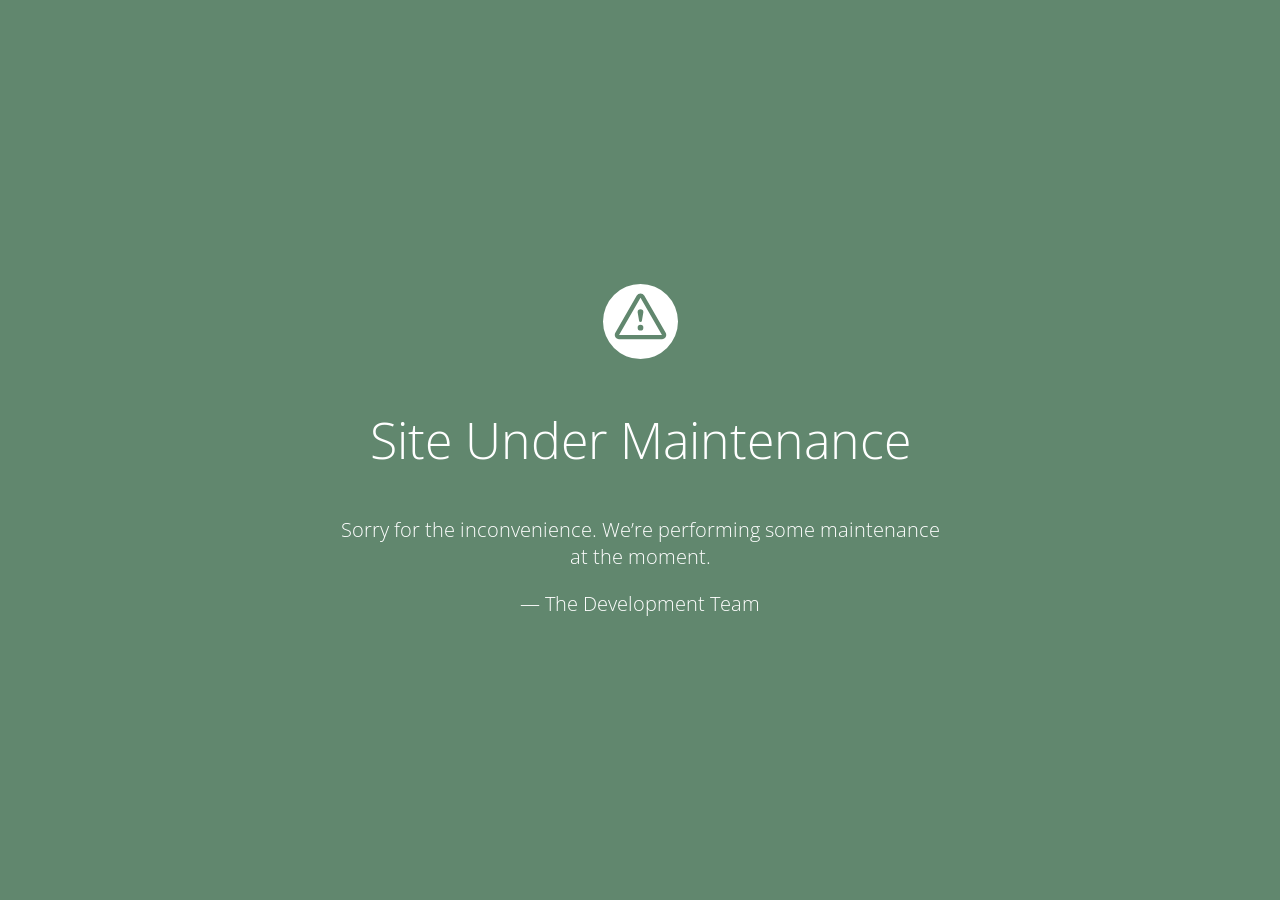
==== commit 27fdc65b: "live" ====
--- a/unavailable.html
+++ b/unavailable.html
@@ -1,391 +1,28 @@
-<!DOCTYPE html>
-<html lang="en">
+<!doctype html>
+<title>Center for Urban Agriculture and Innovation </title>
+<meta content="" name="description">
+<meta content="" name="keywords">
+<link href="assets/img/favicon.png" rel="icon">
+<link href="assets/img/apple-touch-icon.png" rel="apple-touch-icon">
 
-<head>
-  <meta charset="utf-8">
-  <meta content="width=device-width, initial-scale=1.0" name="viewport">
+<link href="https://fonts.googleapis.com/css?family=Open+Sans:300,400,700" rel="stylesheet">
+<style>
+  html, body { padding: 0; margin: 0; width: 100%; height: 100%; }
+  * {box-sizing: border-box;}
+  body { text-align: center; padding: 0; background: #61876e; color: #fff; font-family: Open Sans; }
+  h1 { font-size: 50px; font-weight: 100; text-align: center;}
+  body { font-family: Open Sans; font-weight: 100; font-size: 20px; color: #fff; text-align: center; display: -webkit-box; display: -ms-flexbox; display: flex; -webkit-box-pack: center; -ms-flex-pack: center; justify-content: center; -webkit-box-align: center; -ms-flex-align: center; align-items: center;}
+  article { display: block; width: 700px; padding: 50px; margin: 0 auto; }
+  a { color: #fff; font-weight: bold;}
+  a:hover { text-decoration: none; }
+  svg { width: 75px; margin-top: 1em; }
+</style>
 
-  <title>Center for Urban Agriculture and Innovation </title>
-  <meta content="" name="description">
-  <meta content="" name="keywords">
-
-  <!-- Favicons -->
-  <link href="assets/img/favicon.png" rel="icon">
-  <link href="assets/img/apple-touch-icon.png" rel="apple-touch-icon">
-
-  <!-- Google Fonts -->
-  <link href="https://fonts.googleapis.com/css?family=Open+Sans:300,300i,400,400i,600,600i,700,700i|Jost:300,300i,400,400i,500,500i,600,600i,700,700i|Poppins:300,300i,400,400i,500,500i,600,600i,700,700i" rel="stylesheet">
-
-  <!-- Vendor CSS Files -->
-  <link href="assets/vendor/aos/aos.css" rel="stylesheet">
-  <link href="assets/vendor/bootstrap/css/bootstrap.min.css" rel="stylesheet">
-  <link href="assets/vendor/bootstrap-icons/bootstrap-icons.css" rel="stylesheet">
-  <link href="assets/vendor/boxicons/css/boxicons.min.css" rel="stylesheet">
-  <link href="assets/vendor/glightbox/css/glightbox.min.css" rel="stylesheet">
-  <link href="assets/vendor/remixicon/remixicon.css" rel="stylesheet">
-  <link href="assets/vendor/swiper/swiper-bundle.min.css" rel="stylesheet">
-
-  <!-- Template Main CSS File -->
-  <link href="assets/css/style.css" rel="stylesheet">
-
-  <!-- =======================================================
-  * Template Name: Arsha
-  * Updated: Sep 18 2023 with Bootstrap v5.3.2
-  * Template URL: https://bootstrapmade.com/arsha-free-bootstrap-html-template-corporate/
-  * Author: BootstrapMade.com
-  * License: https://bootstrapmade.com/license/
-  ======================================================== -->
-</head>
-
-<body>
-
-  <!-- ======= Header ======= -->
-  <header id="header" class="fixed-top ">
-    <div class="container d-flex align-items-center">
-
-      <h6 class="logo me-auto"><a href="index.html">Center for Urban Agriculture and Innovation </a></h6>
-      <!-- Uncomment below if you prefer to use an image logo -->
-      <!-- <a href="index.html" class="logo me-auto"><img src="assets/img/logo.png" alt="" class="img-fluid"></a>-->
-
-      <nav id="navbar" class="navbar">
-        <ul>
-          <li><a class="nav-link scrollto active" href="#hero">Home</a></li>
-          <li><a class="nav-link scrollto" href="#about">About</a></li>
-          <li><a class="nav-link   scrollto" href="#portfolio">App</a></li>
-          <li><a class="nav-link scrollto" href="#team">Organization Chart</a></li>
-          <li><a class="getstarted scrollto" href="#about">Get Started</a></li>
-        </ul>
-        <i class="bi bi-list mobile-nav-toggle"></i>
-      </nav><!-- .navbar -->
-
+<article>
+    <svg xmlns="http://www.w3.org/2000/svg" viewBox="0 0 202.24 202.24"><defs><style>.cls-1{fill:#fff;}</style></defs><title>Asset 3</title><g id="Layer_2" data-name="Layer 2"><g id="Capa_1" data-name="Capa 1"><path class="cls-1" d="M101.12,0A101.12,101.12,0,1,0,202.24,101.12,101.12,101.12,0,0,0,101.12,0ZM159,148.76H43.28a11.57,11.57,0,0,1-10-17.34L91.09,31.16a11.57,11.57,0,0,1,20.06,0L169,131.43a11.57,11.57,0,0,1-10,17.34Z"/><path class="cls-1" d="M101.12,36.93h0L43.27,137.21H159L101.13,36.94Zm0,88.7a7.71,7.71,0,1,1,7.71-7.71A7.71,7.71,0,0,1,101.12,125.63Zm7.71-50.13a7.56,7.56,0,0,1-.11,1.3l-3.8,22.49a3.86,3.86,0,0,1-7.61,0l-3.8-22.49a8,8,0,0,1-.11-1.3,7.71,7.71,0,1,1,15.43,0Z"/></g></g></svg>
+    <h1>Site Under Maintenance</h1>
+    <div>
+        <p>Sorry for the inconvenience. We&rsquo;re performing some maintenance at the moment.</p>
+        <p>&mdash; The Development Team</p>
     </div>
-  </header><!-- End Header -->
-
-  <!-- ======= Hero Section ======= -->
-  <section id="hero" class="d-flex align-items-center">
-
-    <div class="container">
-      <div class="row">
-        <div class="col-lg-6 d-flex flex-column justify-content-center pt-4 pt-lg-0 order-2 order-lg-1" data-aos="fade-up" data-aos-delay="200">
-          <h1>Bringing the Farm to Your Urban</h1>
-          <h2>Make Farming Fun and Enjoyable</h2>
-          <div class="d-flex justify-content-center justify-content-lg-start">
-			    <a href="assets/app/UrbanFarmingApp.apk" class="btn-get-started scrollto">Download</a>
-            <!-- <a href="https://www.youtube.com/watch?v=jDDaplaOz7Q" class="glightbox btn-watch-video"><i class="bi bi-play-circle"></i><span>Watch Video</span></a> -->
-          </div>
-        </div>
-        <div class="col-lg-6 order-1 order-lg-2 hero-img" data-aos="zoom-in" data-aos-delay="200">
-          <img src="assets/img/hero-img.png" class="img-fluid animated" alt="">
-        </div>
-      </div>
-    </div>
-
-  </section><!-- End Hero -->
-
-  <main id="main">
-
-    <!-- ======= Clients Section ======= -->
-    <section id="clients" class="clients section-bg">
-      <div class="container">
-
-        <div class="row" data-aos="zoom-in">
-
-          <div class="col-lg-2 col-md-4 col-6 d-flex align-items-center justify-content-center">
-            <img src="assets/img/clients/client-1.png" class="img-fluid" alt="">
-          </div>
-
-          <div class="col-lg-2 col-md-4 col-6 d-flex align-items-center justify-content-center">
-            <img src="assets/img/clients/client-2.png" class="img-fluid" alt="">
-          </div>
-
-          <div class="col-lg-2 col-md-4 col-6 d-flex align-items-center justify-content-center">
-            <img src="assets/img/clients/client-3.png" class="img-fluid" alt="">
-          </div>
-
-          <div class="col-lg-2 col-md-4 col-6 d-flex align-items-center justify-content-center">
-            <img src="assets/img/clients/client-4.png" class="img-fluid" alt="">
-          </div>
-
-          <div class="col-lg-2 col-md-4 col-6 d-flex align-items-center justify-content-center">
-            <img src="assets/img/clients/client-5.png" class="img-fluid" alt="">
-          </div>
-
-          <div class="col-lg-2 col-md-4 col-6 d-flex align-items-center justify-content-center">
-            <img src="assets/img/clients/client-6.png" class="img-fluid" alt="">
-          </div>
-
-        </div>
-
-      </div>
-    </section><!-- End Cliens Section -->
-
-    <!-- ======= About Us Section ======= -->
-    <section id="about" class="about">
-      <div class="container" data-aos="fade-up">
-
-        <div class="section-title">
-          <h2>Application</h2>
-        </div>
-
-        <div class="row content">
-          <div class="col-lg-6">
-            <p>
-              Lorem ipsum dolor sit amet, consectetur adipiscing elit, sed do eiusmod tempor incididunt ut labore et dolore
-              magna aliqua.
-            </p>
-            <ul>
-              <li><i class="ri-check-double-line"></i> Ullamco laboris nisi ut aliquip ex ea commodo consequat</li>
-              <li><i class="ri-check-double-line"></i> Duis aute irure dolor in reprehenderit in voluptate velit</li>
-              <li><i class="ri-check-double-line"></i> Ullamco laboris nisi ut aliquip ex ea commodo consequat</li>
-            </ul>
-          </div>
-          <div class="col-lg-6 pt-4 pt-lg-0">
-            <p>
-              Ullamco laboris nisi ut aliquip ex ea commodo consequat. Duis aute irure dolor in reprehenderit in voluptate
-              velit esse cillum dolore eu fugiat nulla pariatur. Excepteur sint occaecat cupidatat non proident, sunt in
-              culpa qui officia deserunt mollit anim id est laborum.
-            </p>
-            <a href="#" class="btn-learn-more">Learn More</a>
-          </div>
-        </div>
-
-      </div>
-    </section><!-- End About Us Section -->
-
-    <!-- ======= Cta Section ======= -->
-    <section id="cta" class="cta">
-      <div class="container" data-aos="zoom-in">
-
-        <div class="row">
-          <div class="col-lg-9 text-center text-lg-start">
-            <h3>Call To Action</h3>
-            <p> Duis aute irure dolor in reprehenderit in voluptate velit esse cillum dolore eu fugiat nulla pariatur. Excepteur sint occaecat cupidatat non proident, sunt in culpa qui officia deserunt mollit anim id est laborum.</p>
-          </div>
-          <div class="col-lg-3 cta-btn-container text-center">
-            <a class="cta-btn align-middle" href="#">Call To Action</a>
-          </div>
-        </div>
-
-      </div>
-    </section><!-- End Cta Section -->
-
-    <!-- ======= Portfolio Section ======= -->
-    <section id="portfolio" class="portfolio">
-      <div class="container" data-aos="fade-up">
-
-        <div class="section-title">
-          <h2>Organizational Chart</h2>
-          <p>Magnam dolores commodi suscipit. Necessitatibus eius consequatur ex aliquid fuga eum quidem. Sit sint consectetur velit. Quisquam quos quisquam cupiditate. Et nemo qui impedit suscipit alias ea. Quia fugiat sit in iste officiis commodi quidem hic quas.</p>
-        </div>
-
-        <ul id="portfolio-flters" class="d-flex justify-content-center" data-aos="fade-up" data-aos-delay="100">
-          <li data-filter="*" class="filter-active">All</li>
-          <li data-filter=".filter-app">App</li>
-          <li data-filter=".filter-card">Card</li>
-          <li data-filter=".filter-web">Web</li>
-        </ul>
-
-        <div class="row portfolio-container" data-aos="fade-up" data-aos-delay="200">
-
-          <div class="col-lg-4 col-md-6 portfolio-item filter-app">
-            <div class="portfolio-img"><img src="assets/img/portfolio/portfolio-1.jpg" class="img-fluid" alt=""></div>
-            <div class="portfolio-info">
-              <h4>Peso App</h4>
-              <p>Peso App</p>
-              <a href="assets/img/portfolio/portfolio-1.jpg" data-gallery="portfolioGallery" class="portfolio-lightbox preview-link" title="App 1"><i class="bx bx-plus"></i></a>
-              <a href="portfolio-details.html" class="details-link" title="More Details"><i class="bx bx-link"></i></a>
-            </div>
-          </div>
-        </div>
-
-      </div>
-    </section><!-- End Portfolio Section -->
-
-    <!-- ======= Team Section ======= -->
-    <section id="team" class="team section-bg">
-      <div class="container" data-aos="fade-up">
-
-        <div class="section-title">
-          <h2>Developers</h2>
-          <p>Magnam dolores commodi suscipit. Necessitatibus eius consequatur ex aliquid fuga eum quidem. Sit sint consectetur velit. Quisquam quos quisquam cupiditate. Et nemo qui impedit suscipit alias ea. Quia fugiat sit in iste officiis commodi quidem hic quas.</p>
-        </div>
-
-        <div class="row">
-
-          <div class="col-lg-6" data-aos="zoom-in" data-aos-delay="100">
-            <div class="member d-flex align-items-start">
-              <div class="pic"><img src="assets/img/team/team-1.jpg" class="img-fluid" alt=""></div>
-              <div class="member-info">
-                <h4>Sponge Cola</h4>
-                <span>Software Engineer</span>
-                <p>Explicabo voluptatem mollitia et repellat qui dolorum quasi</p>
-                <div class="social">
-                  <a href=""><i class="ri-twitter-fill"></i></a>
-                  <a href=""><i class="ri-facebook-fill"></i></a>
-                  <a href=""><i class="ri-instagram-fill"></i></a>
-                  <a href=""> <i class="ri-linkedin-box-fill"></i> </a>
-                </div>
-              </div>
-            </div>
-          </div>
-
-          <div class="col-lg-6 mt-4 mt-lg-0" data-aos="zoom-in" data-aos-delay="200">
-            <div class="member d-flex align-items-start">
-              <div class="pic"><img src="assets/img/team/team-2.jpg" class="img-fluid" alt=""></div>
-              <div class="member-info">
-                <h4>Bob the Destroyer</h4>
-                <span>Senior Developer</span>
-                <p>Aut maiores voluptates amet et quis praesentium qui senda para</p>
-                <div class="social">
-                  <a href=""><i class="ri-twitter-fill"></i></a>
-                  <a href=""><i class="ri-facebook-fill"></i></a>
-                  <a href=""><i class="ri-instagram-fill"></i></a>
-                  <a href=""> <i class="ri-linkedin-box-fill"></i> </a>
-                </div>
-              </div>
-            </div>
-          </div>
-
-          <div class="col-lg-6 mt-4" data-aos="zoom-in" data-aos-delay="300">
-            <div class="member d-flex align-items-start">
-              <div class="pic"><img src="assets/img/team/team-3.jpg" class="img-fluid" alt=""></div>
-              <div class="member-info">
-                <h4>Big Green</h4>
-                <span>System analyst</span>
-                <p>Quisquam facilis cum velit laborum corrupti fuga rerum quia</p>
-                <div class="social">
-                  <a href=""><i class="ri-twitter-fill"></i></a>
-                  <a href=""><i class="ri-facebook-fill"></i></a>
-                  <a href=""><i class="ri-instagram-fill"></i></a>
-                  <a href=""> <i class="ri-linkedin-box-fill"></i> </a>
-                </div>
-              </div>
-            </div>
-          </div>
-
-          <div class="col-lg-6 mt-4" data-aos="zoom-in" data-aos-delay="400">
-            <div class="member d-flex align-items-start">
-              <div class="pic"><img src="assets/img/team/team-4.jpg" class="img-fluid" alt=""></div>
-              <div class="member-info">
-                <h4>Pan Desal</h4>
-                <span>Chief Technology Officer</span>
-                <p>Dolorum tempora officiis odit laborum officiis et et accusamus</p>
-                <div class="social">
-                  <a href=""><i class="ri-twitter-fill"></i></a>
-                  <a href=""><i class="ri-facebook-fill"></i></a>
-                  <a href=""><i class="ri-instagram-fill"></i></a>
-                  <a href=""> <i class="ri-linkedin-box-fill"></i> </a>
-                </div>
-              </div>
-            </div>
-          </div>
-
-        </div>
-
-      </div>
-    </section><!-- End Team Section -->
-
-  </main><!-- End #main -->
-
-  <!-- ======= Footer ======= -->
-  <footer id="footer">
-
-    <div class="footer-newsletter">
-      <div class="container">
-        <div class="row justify-content-center">
-          <div class="col-lg-6">
-            <h4>Join Our Newsletter</h4>
-            <p>Tamen quem nulla quae legam multos aute sint culpa legam noster magna</p>
-            <form action="" method="post">
-              <input type="email" name="email"><input type="submit" value="Subscribe">
-            </form>
-          </div>
-        </div>
-      </div>
-    </div>
-
-    <div class="footer-top">
-      <div class="container">
-        <div class="row">
-
-          <div class="col-lg-3 col-md-6 footer-contact">
-            <h3>Peso</h3>
-            <p>
-              Di manahanap Na lugar <br>
-			  AHAHAHA, WEEW<br>
-              Unkown States <br><br>
-              <strong>Phone:</strong> 0999-444-3213<br>
-              <strong>Email:</strong> capstone.project.bsit4l@gmail.com<br>
-            </p>
-          </div>
-
-          <div class="col-lg-3 col-md-6 footer-links">
-            <h4>Useful Links</h4>
-            <ul>
-              <li><i class="bx bx-chevron-right"></i> <a href="#">Home</a></li>
-              <li><i class="bx bx-chevron-right"></i> <a href="#">About us</a></li>
-              <li><i class="bx bx-chevron-right"></i> <a href="#">Services</a></li>
-              <li><i class="bx bx-chevron-right"></i> <a href="#">Terms of service</a></li>
-              <li><i class="bx bx-chevron-right"></i> <a href="#">Privacy policy</a></li>
-            </ul>
-          </div>
-
-          <div class="col-lg-3 col-md-6 footer-links">
-            <h4>Our Services</h4>
-            <ul>
-              <li><i class="bx bx-chevron-right"></i> <a href="#">Web Design</a></li>
-              <li><i class="bx bx-chevron-right"></i> <a href="#">Web Development</a></li>
-              <li><i class="bx bx-chevron-right"></i> <a href="#">Product Management</a></li>
-              <li><i class="bx bx-chevron-right"></i> <a href="#">Marketing</a></li>
-              <li><i class="bx bx-chevron-right"></i> <a href="#">Graphic Design</a></li>
-            </ul>
-          </div>
-
-          <div class="col-lg-3 col-md-6 footer-links">
-            <h4>Our Social Networks</h4>
-            <p>Cras fermentum odio eu feugiat lide par naso tierra videa magna derita valies</p>
-            <div class="social-links mt-3">
-              <a href="#" class="twitter"><i class="bx bxl-twitter"></i></a>
-              <a href="#" class="facebook"><i class="bx bxl-facebook"></i></a>
-              <a href="#" class="instagram"><i class="bx bxl-instagram"></i></a>
-              <a href="#" class="google-plus"><i class="bx bxl-skype"></i></a>
-              <a href="#" class="linkedin"><i class="bx bxl-linkedin"></i></a>
-            </div>
-          </div>
-
-        </div>
-      </div>
-    </div>
-
-    <div class="container footer-bottom clearfix">
-      <div class="copyright">
-        &copy; Copyright <strong><span>PESO DEV CAPSTONE</span></strong>. All Rights Reserved
-      </div>
-      <div class="credits">
-        <!-- All the links in the footer should remain intact. -->
-        <!-- You can delete the links only if you purchased the pro version. -->
-        <!-- Licensing information: https://bootstrapmade.com/license/ -->
-        <!-- Purchase the pro version with working PHP/AJAX contact form: https://bootstrapmade.com/arsha-free-bootstrap-html-template-corporate/ -->
-        Designed by <a href="https://bootstrapmade.com/">BootstrapMade</a>
-      </div>
-    </div>
-  </footer><!-- End Footer -->
-
-  <div id="preloader"></div>
-  <a href="#" class="back-to-top d-flex align-items-center justify-content-center"><i class="bi bi-arrow-up-short"></i></a>
-
-  <!-- Vendor JS Files -->
-  <script src="assets/vendor/aos/aos.js"></script>
-  <script src="assets/vendor/bootstrap/js/bootstrap.bundle.min.js"></script>
-  <script src="assets/vendor/glightbox/js/glightbox.min.js"></script>
-  <script src="assets/vendor/isotope-layout/isotope.pkgd.min.js"></script>
-  <script src="assets/vendor/swiper/swiper-bundle.min.js"></script>
-  <script src="assets/vendor/waypoints/noframework.waypoints.js"></script>
-  <script src="assets/vendor/php-email-form/validate.js"></script>
-
-  <!-- Template Main JS File -->
-  <script src="assets/js/main.js"></script>
-
-</body>
-
-</html>+</article>
